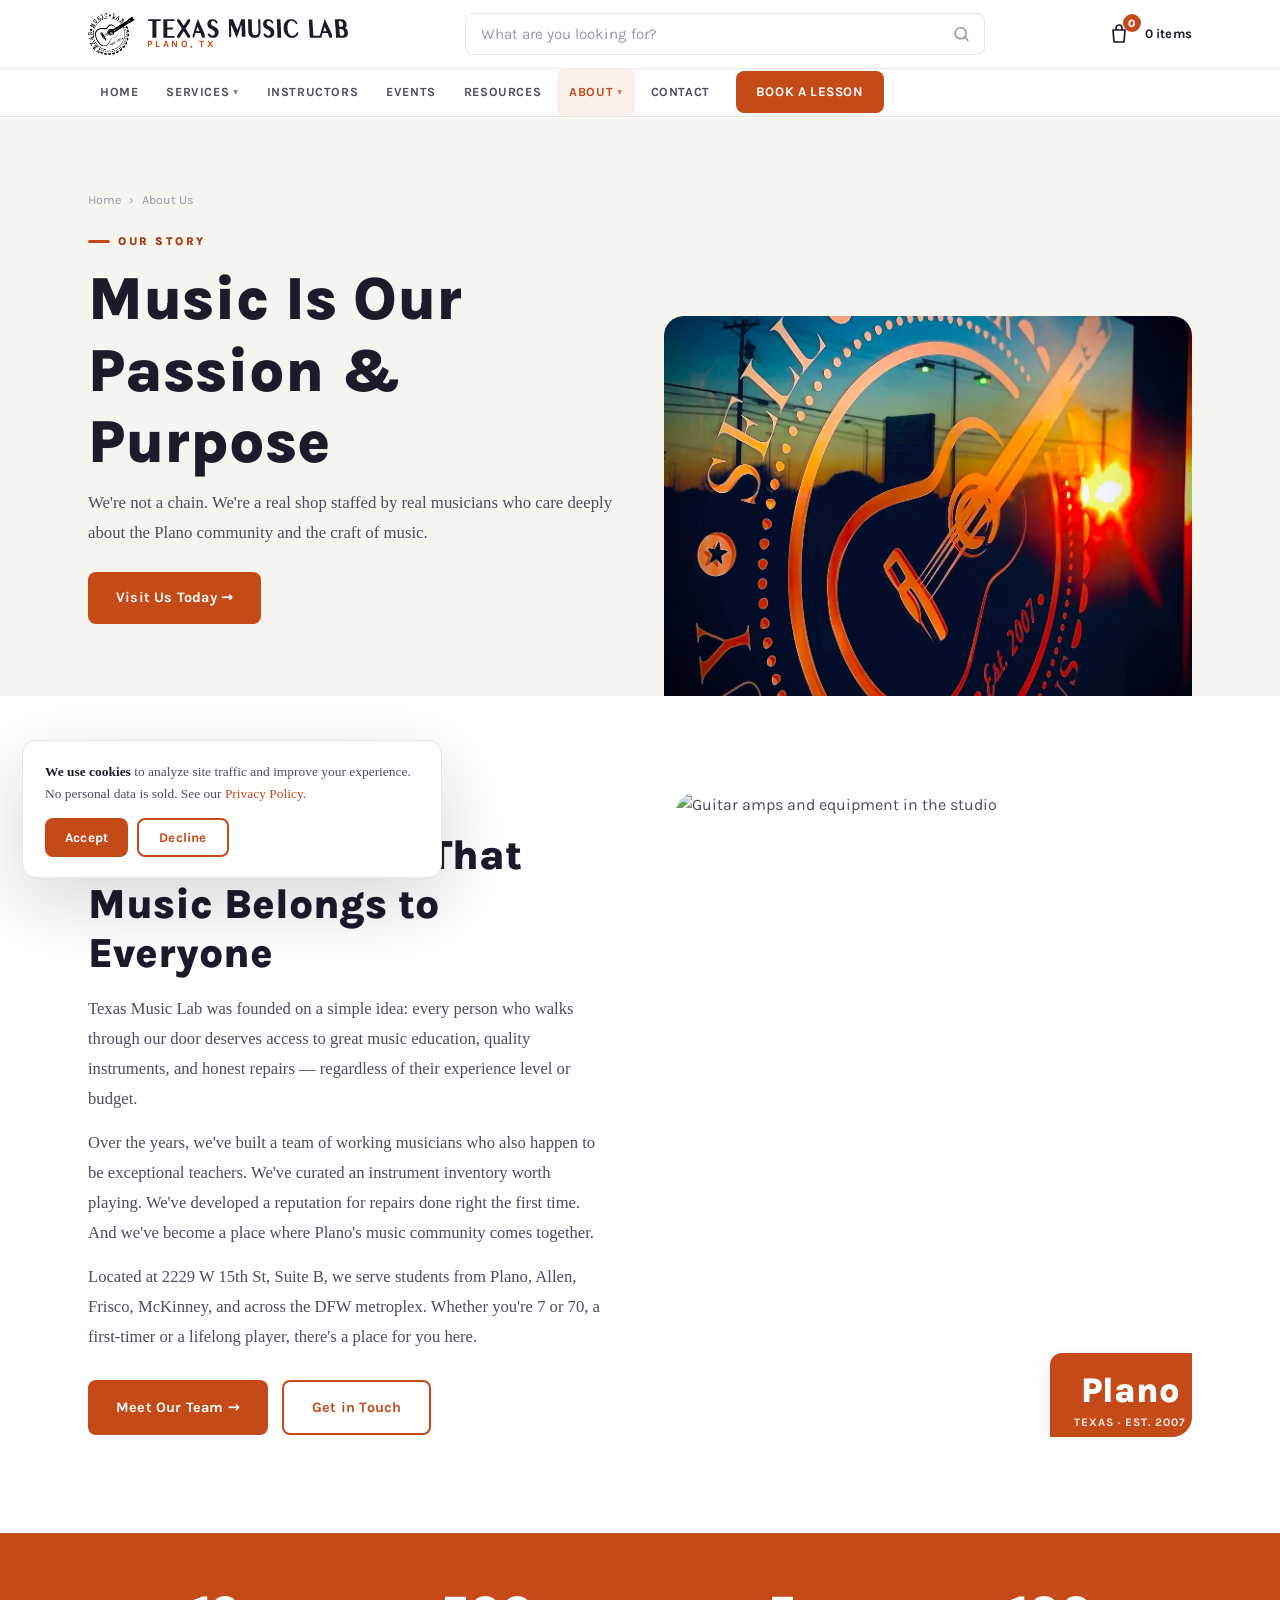
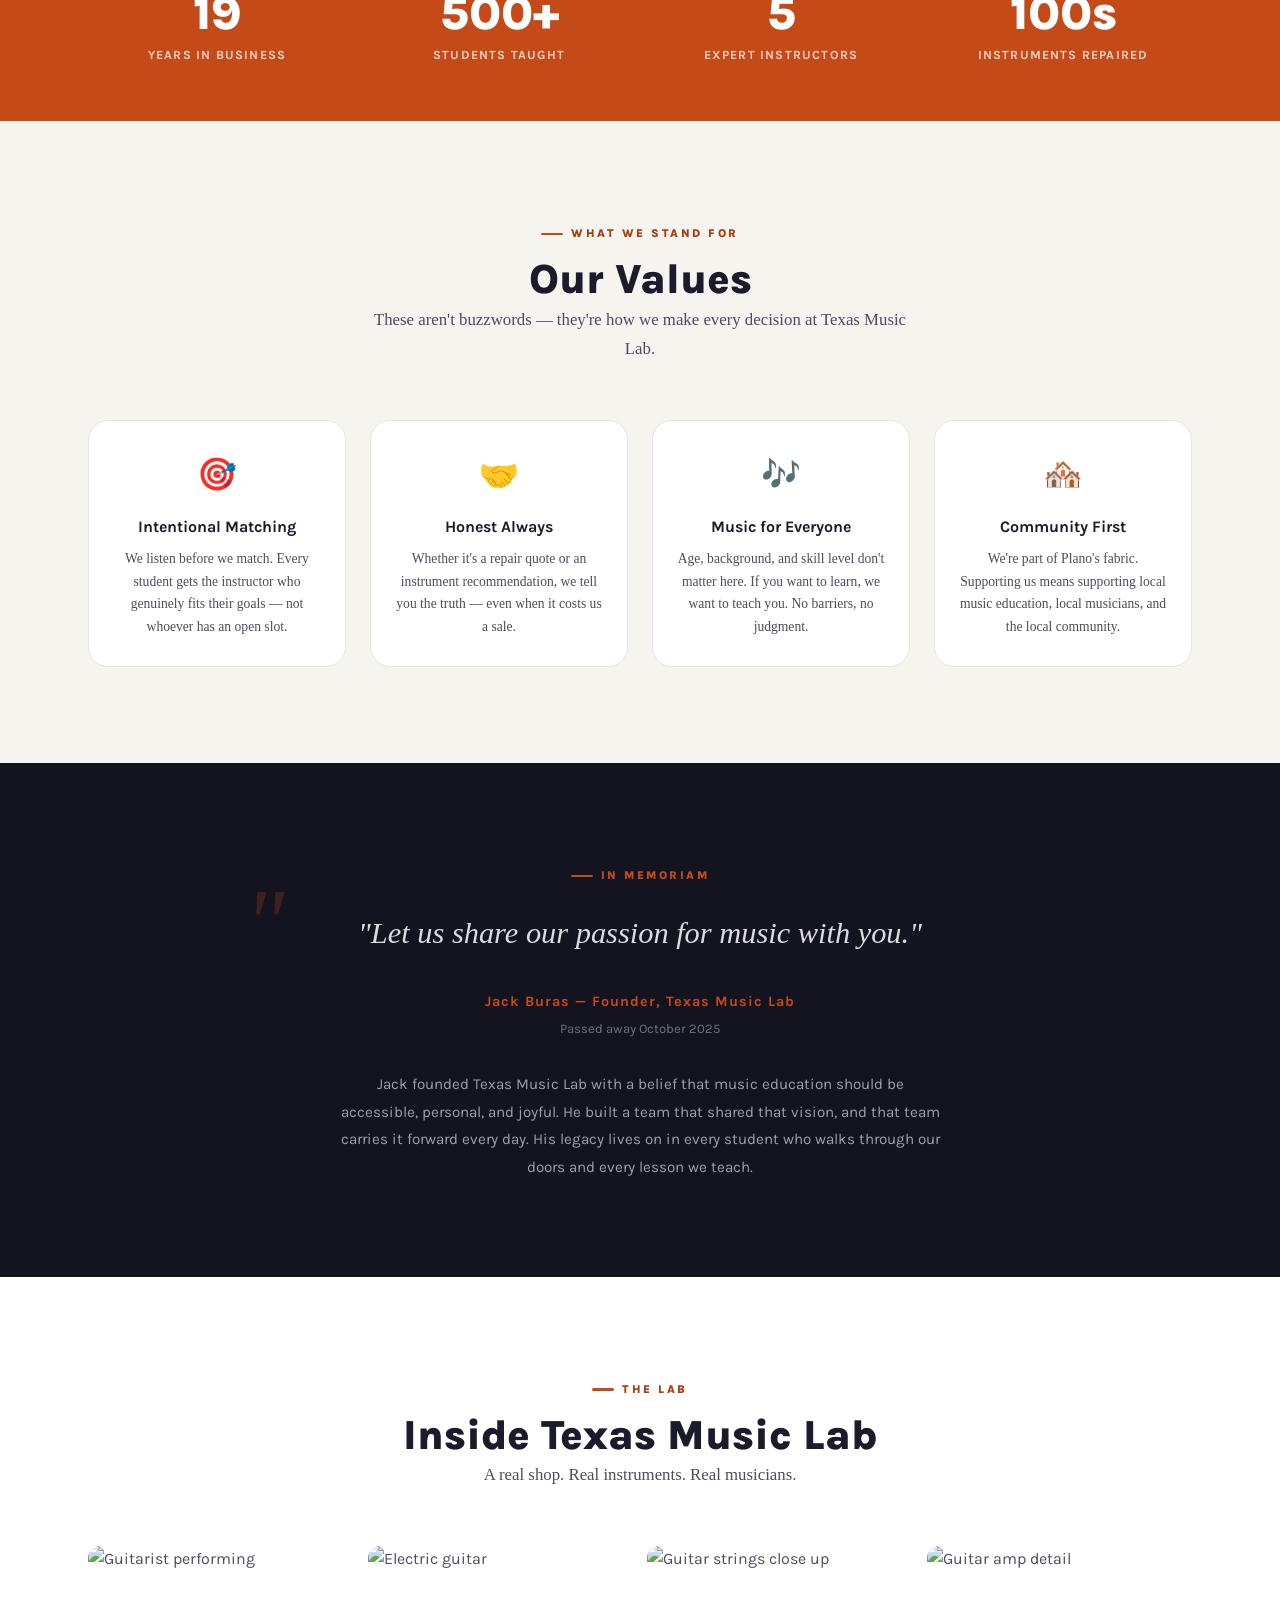
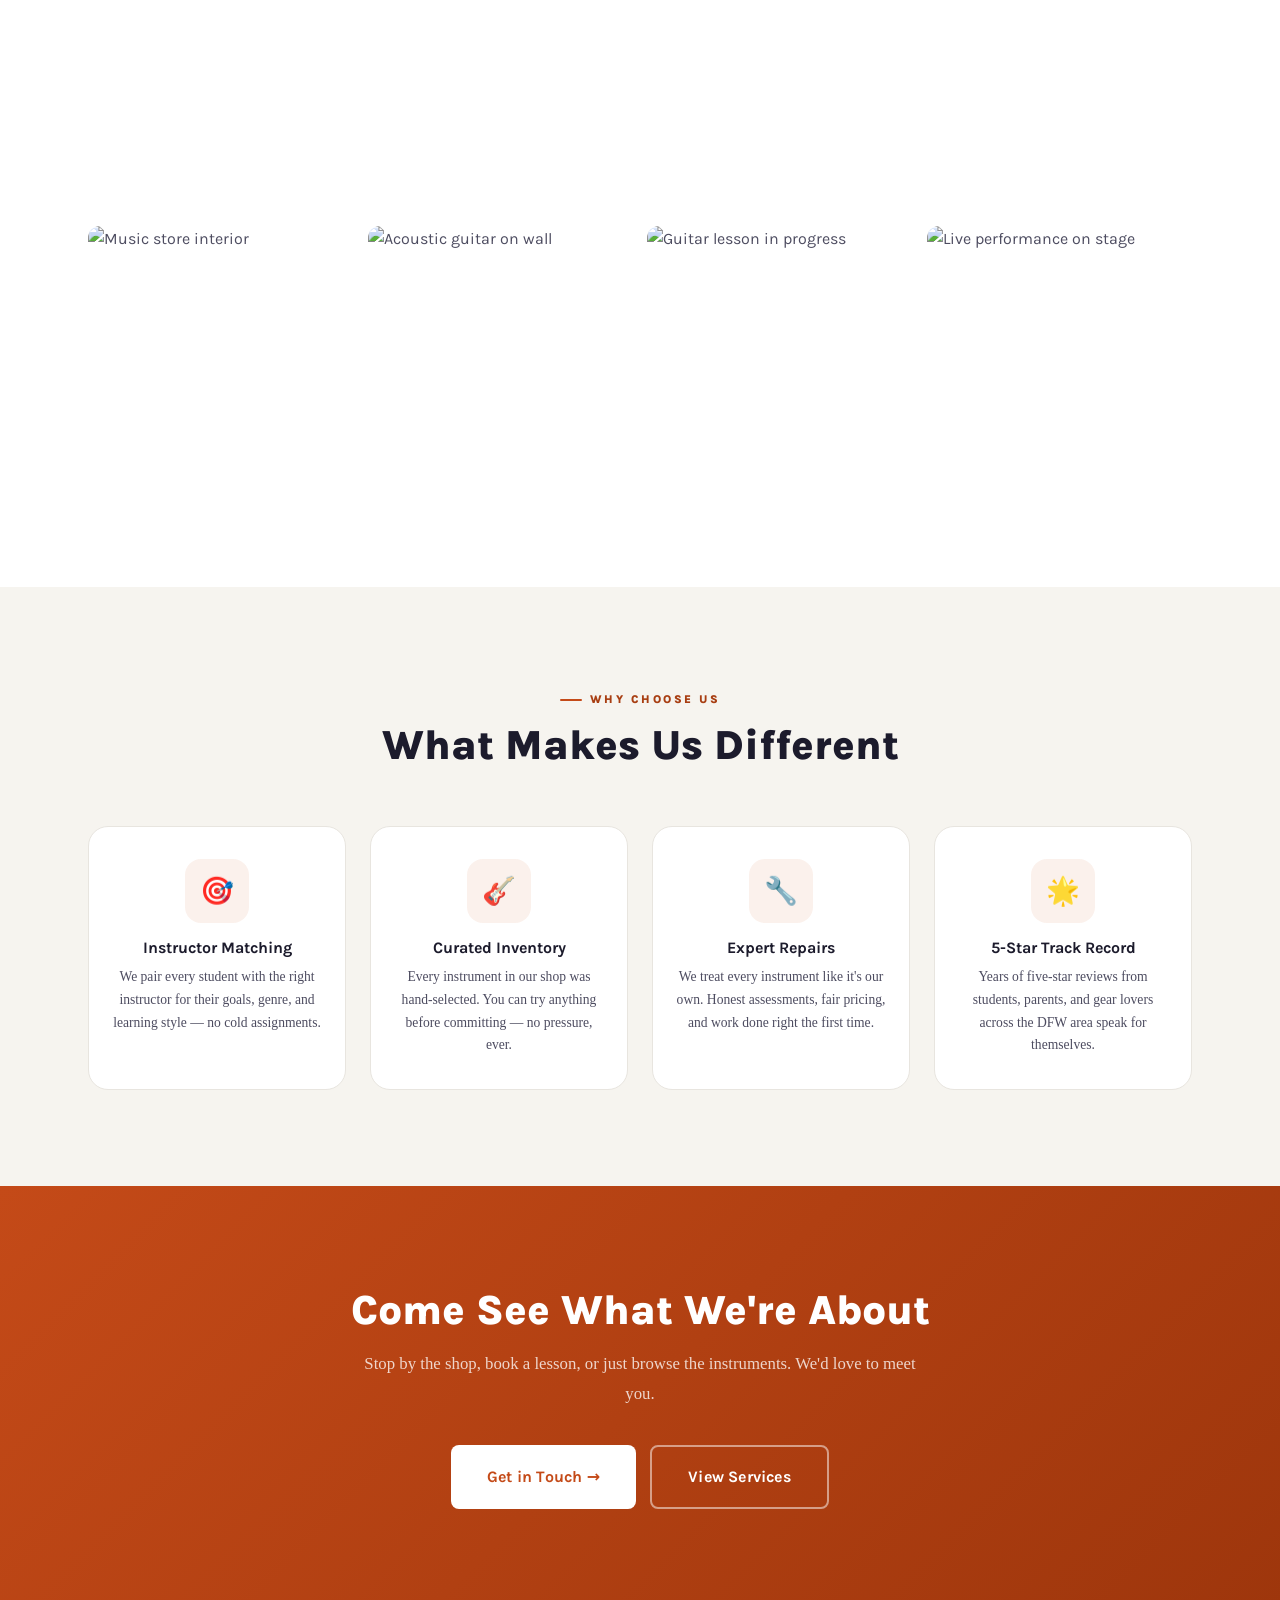
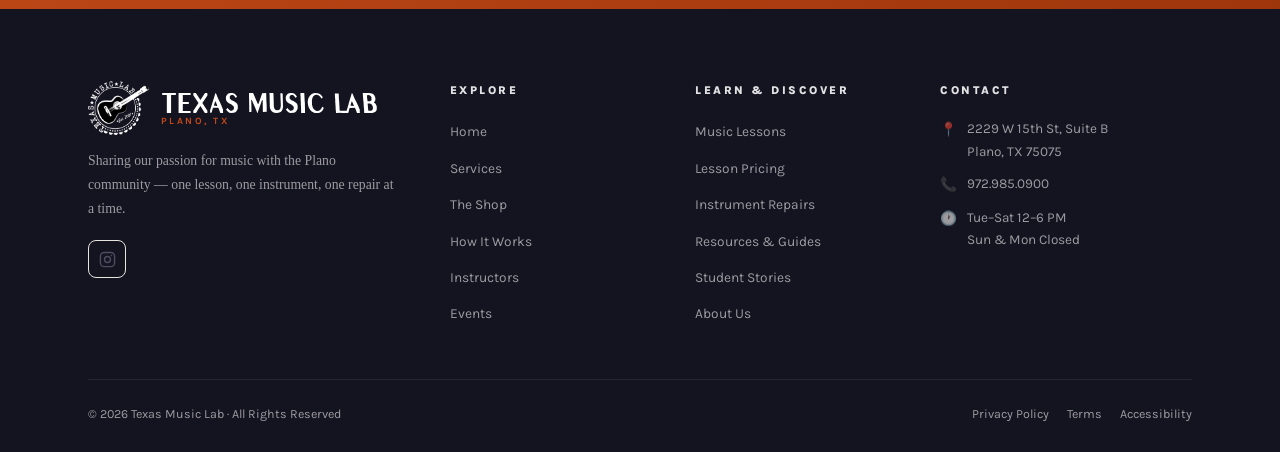
==== about.html @ 243227c0 "Add site search and an enquiry list to the header The header is two rows now, matching the reference" ====
<!DOCTYPE html>
<html lang="en">
<head>
  <meta charset="UTF-8">
  <meta name="viewport" content="width=device-width, initial-scale=1.0">
  <meta name="description" content="The story behind Texas Music Lab — a music school, shop, and repair studio rooted in Plano, TX since the 2010s.">
  <title>About Us | Texas Music Lab — Plano, TX</title>
  <link rel="preconnect" href="https://fonts.googleapis.com">
  <!-- gstatic is where the font FILES come from; without this the
       connection is only opened after the CSS has been parsed. -->
  <link rel="preconnect" href="https://fonts.gstatic.com" crossorigin>
  <link href="https://fonts.googleapis.com/css2?family=Karla:wght@400;500;600;700;800&family=Old+Standard+TT:ital,wght@0,400;0,700;1,400&display=swap" rel="stylesheet">
  <script>document.documentElement.classList.add("js");</script>
  <link rel="icon" href="assets/favicon.ico" sizes="any">
  <link rel="icon" type="image/png" sizes="32x32" href="assets/favicon-32.png">
  <link rel="icon" type="image/png" sizes="16x16" href="assets/favicon-16.png">
  <link rel="apple-touch-icon" href="assets/apple-touch-icon.png">
  <link rel="stylesheet" href="style.css">
  <style>
    .values-grid {
      display: grid;
      grid-template-columns: repeat(4, 1fr);
      gap: 24px;
    }
    .val-card {
      background: var(--white);
      border: 1px solid var(--border);
      border-radius: var(--r-lg);
      padding: 28px 22px;
      text-align: center;
    }
    .val-icon { font-size: 2rem; margin-bottom: 12px; }
    .val-title { font-size: 1rem; font-weight: 700; color: var(--text); margin-bottom: 8px; }
    .val-desc  { font-size: .85rem; color: var(--body); line-height: 1.65; }

    .founder-sec {
      background: var(--dark);
      padding: 96px 0;
      text-align: center;
    }
    .founder-quote {
      font-family: Georgia, serif;
      font-size: clamp(1.3rem, 3vw, 1.9rem);
      font-style: italic;
      color: rgba(255,255,255,.85);
      max-width: 760px;
      margin: 0 auto 32px;
      line-height: 1.6;
      position: relative;
    }
    .founder-quote::before {
      content: '"';
      font-size: 6rem;
      line-height: .3;
      color: var(--orange);
      opacity: .25;
      position: absolute;
      top: 0; left: -16px;
      font-family: Georgia, serif;
    }
    .founder-attr {
      font-size: .9rem;
      color: var(--orange);
      font-weight: 700;
      letter-spacing: 1px;
    }
    .founder-sub { font-size: .82rem; color: rgba(255,255,255,.4); margin-top: 4px; }

    @media (max-width: 800px) {
      .values-grid { grid-template-columns: 1fr 1fr; }
    }
    @media (max-width: 480px) {
      .values-grid { grid-template-columns: 1fr; }
    }
  </style>
</head>
<body>

<!-- ░░ NAV ░░ -->
<nav id="nav">
  <div class="wrap">
    <div class="nav-top">
      <a href="index.html" class="logo" aria-label="Texas Music Lab — home">
        <img src="assets/logo-dark.png" alt="" class="logo-mark" width="365" height="320" decoding="async">
        <span class="logo-text">
          <img src="assets/wordmark.svg" class="logo-wordmark" alt="Texas Music Lab"
               width="1080" height="112" decoding="async">
          <span class="logo-sub">Plano, TX</span>
        </span>
      </a>
      <form class="site-search" id="siteSearch" role="search">
          <svg class="ss-icon" viewBox="0 0 24 24" aria-hidden="true"><circle cx="11" cy="11" r="7"/><path d="M20 20l-3.5-3.5"/></svg>
          <input type="search" id="siteSearchInput" autocomplete="off" spellcheck="false"
                 placeholder="What are you looking for?" aria-label="Search this site"
                 aria-controls="searchResults" aria-expanded="false">
          <div class="search-results" id="searchResults" role="listbox" hidden></div>
        </form>
      <div class="nav-right">
          <button type="button" id="cartBtn" class="cart-btn" aria-expanded="false"
                  aria-controls="cartTray" aria-label="Enquiry list, empty">
            <svg viewBox="0 0 24 24" aria-hidden="true"><path d="M6 8h12l-1 12H7L6 8z"/><path d="M9 8V6a3 3 0 0 1 6 0v2"/></svg>
            <span class="cart-count" id="cartCount">0</span>
          </button>
          <span class="cart-label" id="cartLabel">0 items</span>
          <div class="cart-tray" id="cartTray" hidden></div>
        <button id="hbg" aria-label="Toggle menu" aria-expanded="false"><span></span><span></span><span></span></button>
      </div>
    </div>
  </div>
  <div class="nav-bar">
    <div class="wrap">
<ul class="nav-menu">
        <li class="nav-item"><a href="index.html" class="nav-link" id="nl-home">Home</a></li>
        <li class="nav-item">
          <a href="services.html" class="nav-link" id="nl-svc">Services <span class="chev">▾</span></a>
          <div class="dropdown">
            <a href="services.html#lessons"><span class="d-icon">🎵</span> Lessons</a>
            <a href="services.html#instruments"><span class="d-icon">🎸</span> Instruments</a>
            <a href="services.html#repairs"><span class="d-icon">🔧</span> Repairs</a>
            <a href="shop.html"><span class="d-icon">🛍️</span> The Shop</a>
            <a href="process.html"><span class="d-icon">🧭</span> How It Works</a>
          </div>
        </li>
        <li class="nav-item"><a href="instructors.html" class="nav-link" id="nl-inst">Instructors</a></li>
        <li class="nav-item"><a href="events.html" class="nav-link" id="nl-events">Events</a></li>
        <li class="nav-item"><a href="resources.html" class="nav-link" id="nl-res">Resources</a></li>
        <li class="nav-item">
          <a href="about.html" class="nav-link" id="nl-about">About <span class="chev">▾</span></a>
          <div class="dropdown">
            <a href="about.html"><span class="d-icon">🏛️</span> Our Story</a>
            <a href="student-stories.html"><span class="d-icon">⭐</span> Student Stories</a>
          </div>
        </li>
        <li class="nav-item"><a href="contact.html" class="nav-link" id="nl-contact">Contact</a></li>
      </ul>
        <a href="contact.html" class="btn btn-orange btn-sm nav-cta">Book a Lesson</a>
      </div>
    </div>
  </nav>
<div id="mob">
  <a href="index.html" class="mob-link" data-mob="home">Home</a>
  <a href="services.html" class="mob-link" data-mob="svc">Services</a>
  <div class="mob-sub">
    <a href="services.html#lessons">🎵 Lessons</a>
    <a href="services.html#instruments">🎸 Instruments</a>
    <a href="services.html#repairs">🔧 Repairs</a>
    <a href="shop.html">🛍️ The Shop</a>
    <a href="process.html">🧭 How It Works</a>
  </div>
  <a href="instructors.html" class="mob-link" data-mob="inst">Instructors</a>
  <a href="events.html" class="mob-link" data-mob="events">Events</a>
  <a href="resources.html" class="mob-link" data-mob="res">Resources</a>
  <a href="about.html" class="mob-link" data-mob="about">About</a>
  <div class="mob-sub">
    <a href="student-stories.html">⭐ Student Stories</a>
  </div>
  <a href="contact.html" class="mob-link" data-mob="contact">Contact</a>
  <a href="contact.html" class="btn btn-orange btn-full mob-cta">Book a Lesson</a>
</div>

<!-- ░░ PAGE HERO ░░ -->
<div class="page-hero">
  <div class="page-hero-inner">
    <div class="page-hero-text">
      <nav class="bc" aria-label="Breadcrumb">
        <a href="index.html">Home</a><span class="bc-sep"> › </span><span>About Us</span>
      </nav>
      <div class="tag">Our Story</div>
      <h1 data-word-reveal>Music Is Our<br>Passion &amp; Purpose</h1>
      <p class="lead">We're not a chain. We're a real shop staffed by real musicians who care deeply about the Plano community and the craft of music.</p>
      <a href="contact.html" class="btn btn-orange" style="margin-top:24px;">Visit Us Today →</a>
    </div>
    <div class="page-hero-img">
      <img src="assets/photos/window-sign.jpg" alt="The shop&#39;s window sign lit at dusk — Buy, Sell, Repair, Lessons, Est. 2007" />
    </div>
  </div>
</div>

<!-- ░░ OUR STORY ░░ -->
<section class="sec">
  <div class="wrap">
    <div class="split">
      <div>
        <div class="tag">Who We Are</div>
        <h2>Built on a Belief That<br>Music Belongs to Everyone</h2>
        <p style="color:var(--body);line-height:1.8;margin:16px 0 14px;">Texas Music Lab was founded on a simple idea: every person who walks through our door deserves access to great music education, quality instruments, and honest repairs — regardless of their experience level or budget.</p>
        <p style="color:var(--body);line-height:1.8;margin-bottom:14px;">Over the years, we've built a team of working musicians who also happen to be exceptional teachers. We've curated an instrument inventory worth playing. We've developed a reputation for repairs done right the first time. And we've become a place where Plano's music community comes together.</p>
        <p style="color:var(--body);line-height:1.8;margin-bottom:28px;">Located at 2229 W 15th St, Suite B, we serve students from Plano, Allen, Frisco, McKinney, and across the DFW metroplex. Whether you're 7 or 70, a first-timer or a lifelong player, there's a place for you here.</p>
        <div style="display:flex;gap:14px;flex-wrap:wrap;">
          <a href="instructors.html" class="btn btn-orange">Meet Our Team →</a>
          <a href="contact.html"     class="btn btn-outline">Get in Touch</a>
        </div>
      </div>
      <div class="split-img" style="aspect-ratio:4/5;">
        <img src="https://images.unsplash.com/photo-1467232004584-a241de8bcf5d?auto=format&fit=crop&w=800&q=80" alt="Guitar amps and equipment in the studio" />
        <div class="img-badge">
          <span class="badge-num">Plano</span>
          <span class="badge-lbl">Texas · Est. 2007</span>
        </div>
      </div>
    </div>
  </div>
</section>

<!-- ░░ STATS ░░ -->
<div class="stats-bar">
  <div class="wrap">
    <div class="stats-grid">
      <div class="fu"><span class="stat-n" data-since="2007">19</span><div class="stat-l">Years in Business</div></div>
      <div class="fu"><span class="stat-n">500+</span><div class="stat-l">Students Taught</div></div>
      <div class="fu"><span class="stat-n">5</span><div class="stat-l">Expert Instructors</div></div>
      <div class="fu"><span class="stat-n">100s</span><div class="stat-l">Instruments Repaired</div></div>
    </div>
  </div>
</div>

<!-- ░░ VALUES ░░ -->
<section class="sec sec-alt">
  <div class="wrap">
    <div class="sec-hd c">
      <div class="tag">What We Stand For</div>
      <h2>Our Values</h2>
      <p class="lead">These aren't buzzwords — they're how we make every decision at Texas Music Lab.</p>
    </div>
    <div class="values-grid">
      <div class="val-card fu">
        <div class="val-icon">🎯</div>
        <div class="val-title">Intentional Matching</div>
        <p class="val-desc">We listen before we match. Every student gets the instructor who genuinely fits their goals — not whoever has an open slot.</p>
      </div>
      <div class="val-card fu">
        <div class="val-icon">🤝</div>
        <div class="val-title">Honest Always</div>
        <p class="val-desc">Whether it's a repair quote or an instrument recommendation, we tell you the truth — even when it costs us a sale.</p>
      </div>
      <div class="val-card fu">
        <div class="val-icon">🎶</div>
        <div class="val-title">Music for Everyone</div>
        <p class="val-desc">Age, background, and skill level don't matter here. If you want to learn, we want to teach you. No barriers, no judgment.</p>
      </div>
      <div class="val-card fu">
        <div class="val-icon">🏘️</div>
        <div class="val-title">Community First</div>
        <p class="val-desc">We're part of Plano's fabric. Supporting us means supporting local music education, local musicians, and the local community.</p>
      </div>
    </div>
  </div>
</section>

<!-- ░░ FOUNDER TRIBUTE ░░ -->
<div class="founder-sec">
  <div class="wrap" style="max-width:860px;">
    <div class="tag" style="color:var(--orange);justify-content:center;margin-bottom:24px;">In Memoriam</div>
    <p class="founder-quote">
      "Let us share our passion for music with you."
    </p>
    <div class="founder-attr">Jack Buras — Founder, Texas Music Lab</div>
    <div class="founder-sub">Passed away October 2025</div>
    <div style="max-width:600px;margin:32px auto 0;font-size:.95rem;color:rgba(255,255,255,.6);line-height:1.8;text-align:center;">
      Jack founded Texas Music Lab with a belief that music education should be accessible, personal, and joyful. He built a team that shared that vision, and that team carries it forward every day. His legacy lives on in every student who walks through our doors and every lesson we teach.
    </div>
  </div>
</div>

<!-- ░░ GALLERY ░░ -->
<section class="sec">
  <div class="wrap">
    <div class="sec-hd c">
      <div class="tag">The Lab</div>
      <h2>Inside Texas Music Lab</h2>
      <p class="lead">A real shop. Real instruments. Real musicians.</p>
    </div>
    <div class="gallery-grid">
      <div class="gal-item fu">
        <img src="https://images.unsplash.com/photo-1493225457124-a3eb161ffa5f?auto=format&fit=crop&w=600&q=80" alt="Guitarist performing" />
      </div>
      <div class="gal-item fu">
        <img src="https://images.unsplash.com/photo-1516924962500-2b4b3b99ea02?auto=format&fit=crop&w=600&q=80" alt="Electric guitar" />
      </div>
      <div class="gal-item fu">
        <img src="https://images.unsplash.com/photo-1465821185615-20b3c2fbf41b?auto=format&fit=crop&w=600&q=80" alt="Guitar strings close up" />
      </div>
      <div class="gal-item fu">
        <img src="https://images.unsplash.com/photo-1510915361894-db8b60106cb1?auto=format&fit=crop&w=600&q=80" alt="Guitar amp detail" />
      </div>
      <div class="gal-item fu">
        <img src="https://images.unsplash.com/photo-1507838153414-b4b713384a76?auto=format&fit=crop&w=600&q=80" alt="Music store interior" />
      </div>
      <div class="gal-item fu">
        <img src="https://images.unsplash.com/photo-1525201548942-d8732f6617a0?auto=format&fit=crop&w=600&q=80" alt="Acoustic guitar on wall" />
      </div>
      <div class="gal-item fu">
        <img src="https://images.unsplash.com/photo-1564186763535-ebb21ef5277f?auto=format&fit=crop&w=600&q=80" alt="Guitar lesson in progress" />
      </div>
      <div class="gal-item fu">
        <img src="https://images.unsplash.com/photo-1511671782779-c97d3d27a1d4?auto=format&fit=crop&w=600&q=80" alt="Live performance on stage" />
      </div>
    </div>
  </div>
</section>

<!-- ░░ WHY CHOOSE US ░░ -->
<section class="sec sec-alt">
  <div class="wrap">
    <div class="sec-hd c">
      <div class="tag">Why Choose Us</div>
      <h2>What Makes Us Different</h2>
    </div>
    <div class="why-grid">
      <div class="why-card fu">
        <div class="why-icon">🎯</div>
        <h4 class="why-title">Instructor Matching</h4>
        <p class="why-desc">We pair every student with the right instructor for their goals, genre, and learning style — no cold assignments.</p>
      </div>
      <div class="why-card fu">
        <div class="why-icon">🎸</div>
        <h4 class="why-title">Curated Inventory</h4>
        <p class="why-desc">Every instrument in our shop was hand-selected. You can try anything before committing — no pressure, ever.</p>
      </div>
      <div class="why-card fu">
        <div class="why-icon">🔧</div>
        <h4 class="why-title">Expert Repairs</h4>
        <p class="why-desc">We treat every instrument like it's our own. Honest assessments, fair pricing, and work done right the first time.</p>
      </div>
      <div class="why-card fu">
        <div class="why-icon">🌟</div>
        <h4 class="why-title">5-Star Track Record</h4>
        <p class="why-desc">Years of five-star reviews from students, parents, and gear lovers across the DFW area speak for themselves.</p>
      </div>
    </div>
  </div>
</section>

<!-- ░░ CTA ░░ -->
<div class="cta-sec">
  <div class="wrap">
    <h2>Come See What We're About</h2>
    <p class="lead">Stop by the shop, book a lesson, or just browse the instruments. We'd love to meet you.</p>
    <div style="display:flex;gap:14px;justify-content:center;flex-wrap:wrap;">
      <a href="contact.html"  class="btn btn-white btn-lg">Get in Touch →</a>
      <a href="services.html" class="btn btn-lg" style="border:2px solid rgba(255,255,255,.5);color:#fff;">View Services</a>
    </div>
  </div>
</div>

<!-- ░░ FOOTER ░░ -->
<footer>
  <div class="wrap">
    <div class="ft-grid">
      <div>
        <div class="ft-logo">
          <a href="index.html" class="logo" aria-label="Texas Music Lab — home">
            <img src="assets/logo-light.png" alt="" class="logo-mark" width="365" height="320" loading="lazy" decoding="async">
            <span class="logo-text"><img src="assets/wordmark.svg" class="logo-wordmark" alt="Texas Music Lab"
               width="1080" height="112" decoding="async"><span class="logo-sub">Plano, TX</span></span>
          </a>
        </div>
        <p class="ft-tagline">Sharing our passion for music with the Plano community — one lesson, one instrument, one repair at a time.</p>
        <div class="social-row">
          <a href="https://www.instagram.com/texasmusiclab/" class="soc-btn"
             aria-label="Texas Music Lab on Instagram"
             target="_blank" rel="noopener noreferrer">
            <svg viewBox="0 0 24 24" width="17" height="17" fill="none" stroke="currentColor"
                 stroke-width="2" stroke-linecap="round" stroke-linejoin="round"
                 aria-hidden="true" focusable="false">
              <rect x="2" y="2" width="20" height="20" rx="5.5"/>
              <circle cx="12" cy="12" r="4.2"/>
              <circle cx="17.6" cy="6.4" r="1.1" fill="currentColor" stroke="none"/>
            </svg>
          </a>
        </div>
      </div>
      <div>
        <div class="ft-head">Explore</div>
        <ul class="ft-links">
          <li><a href="index.html">Home</a></li>
          <li><a href="services.html">Services</a></li>
          <li><a href="shop.html">The Shop</a></li>
          <li><a href="process.html">How It Works</a></li>
          <li><a href="instructors.html">Instructors</a></li>
          <li><a href="events.html">Events</a></li>
        </ul>
      </div>
      <div>
        <div class="ft-head">Learn &amp; Discover</div>
        <ul class="ft-links">
          <li><a href="services.html#lessons">Music Lessons</a></li>
          <li><a href="services.html#pricing">Lesson Pricing</a></li>
          <li><a href="services.html#repairs">Instrument Repairs</a></li>
          <li><a href="resources.html">Resources &amp; Guides</a></li>
          <li><a href="student-stories.html">Student Stories</a></li>
          <li><a href="about.html">About Us</a></li>
        </ul>
      </div>
      <div>
        <div class="ft-head">Contact</div>
        <div class="ft-ci"><span class="ic">📍</span><span>2229 W 15th St, Suite B<br>Plano, TX 75075</span></div>
        <div class="ft-ci"><span class="ic">📞</span><a href="tel:+19729850900">972.985.0900</a></div>
        <div class="ft-ci"><span class="ic">🕐</span><span>Tue–Sat 12–6 PM<br>Sun &amp; Mon Closed</span></div>
      </div>
    </div>
    <div class="ft-bottom">
      <span>© 2026 Texas Music Lab · All Rights Reserved</span>
      <div class="ft-legal"><a href="privacy.html">Privacy Policy</a><a href="privacy.html#terms">Terms</a><a href="privacy.html#accessibility">Accessibility</a></div>
    </div>
  </div>
</footer>

<!-- ░░ COOKIE ░░ -->
<div id="cookie">
  <p class="cookie-txt"><strong>We use cookies</strong> to analyze site traffic and improve your experience. No personal data is sold. See our <a href="privacy.html" style="color:var(--orange)">Privacy Policy</a>.</p>
  <div class="cookie-btns">
    <button class="btn btn-orange btn-sm" onclick="setCookie('yes')">Accept</button>
    <button class="btn btn-outline btn-sm" onclick="setCookie('no')">Decline</button>
  </div>
</div>
<script>
  const nav=document.getElementById('nav');
  window.addEventListener('scroll',()=>nav.classList.toggle('stuck',scrollY>20),{passive:true});
  const hbg=document.getElementById('hbg'),mob=document.getElementById('mob');
  hbg.addEventListener('click',()=>{const o=mob.classList.toggle('open');hbg.classList.toggle('open',o);hbg.setAttribute('aria-expanded',o);});
  mob.querySelectorAll('a').forEach(a=>a.addEventListener('click',()=>{mob.classList.remove('open');hbg.classList.remove('open');hbg.setAttribute('aria-expanded',false);}));
  document.getElementById('nl-about')?.classList.add('active');
  document.querySelector('#mob [data-mob="about"]')?.classList.add('active');
  const obs=new IntersectionObserver(entries=>{entries.forEach(e=>{if(e.isIntersecting){e.target.classList.add('in');obs.unobserve(e.target);}});},{threshold:0.1,rootMargin:'0px 0px -30px 0px'});
  document.querySelectorAll('.fu').forEach(el=>obs.observe(el));
  document.querySelectorAll('.faq-q').forEach(q=>{q.addEventListener('click',()=>{const item=q.closest('.faq-item');const was=item.classList.contains('open');document.querySelectorAll('.faq-item').forEach(i=>i.classList.remove('open'));if(!was)item.classList.add('open');});});
  function setCookie(v){localStorage.setItem('tml_c',v);document.getElementById('cookie').classList.add('off');}
  if(localStorage.getItem('tml_c'))document.getElementById('cookie')?.classList.add('off');

  /* ── MOTION LAYER ──────────────────────────────────────────────
     Word-reveal headings + scroll-linked process timeline.
     Both no-op safely on pages that don't use them.            */
  (function () {
    var reduce = window.matchMedia('(prefers-reduced-motion: reduce)').matches;

    /* Word reveal ------------------------------------------------
       Walks child nodes instead of using textContent, so <br>
       line breaks and inline <span> accents survive the split.  */
    function splitHeading(el) {
      if (el.dataset.wrReady === 'true') return;
      var label = (el.textContent || '').replace(/\s+/g, ' ').trim();
      var i = 0;

      (function walk(parent) {
        Array.prototype.slice.call(parent.childNodes).forEach(function (node) {
          if (node.nodeType === 3) {
            var parts = node.textContent.split(/(\s+)/);
            var frag = document.createDocumentFragment();
            parts.forEach(function (part) {
              if (!part) return;
              if (!part.trim()) { frag.appendChild(document.createTextNode(part)); return; }
              var w = document.createElement('span');
              w.className = 'wr-word';
              w.setAttribute('aria-hidden', 'true');
              w.style.setProperty('--wr-i', i++);
              w.textContent = part;
              frag.appendChild(w);
            });
            parent.replaceChild(frag, node);
          } else if (node.nodeType === 1 && node.tagName !== 'BR') {
            walk(node);
          }
        });
      })(el);

      if (label) el.setAttribute('aria-label', label);
      el.dataset.wrReady = 'true';
      el.classList.add('is-ready');
    }

    var heads = Array.prototype.slice.call(document.querySelectorAll('h1[data-word-reveal]'));
    if (heads.length) {
      if (reduce || !('IntersectionObserver' in window)) {
        heads.forEach(function (h) { h.classList.add('is-ready', 'is-visible'); });
      } else {
        var hObs = new IntersectionObserver(function (entries, io) {
          entries.forEach(function (e) {
            if (!e.isIntersecting) return;
            e.target.classList.add('is-visible');
            io.unobserve(e.target);
          });
        }, { threshold: 0.2, rootMargin: '0px 0px -10% 0px' });
        heads.forEach(function (h) { splitHeading(h); hObs.observe(h); });
      }
    }

    /* Process timeline -------------------------------------------
       Geometry comes from the first and last step markers, so the
       rail starts and ends on real content, not section edges.  */
    var tl = document.querySelector('.timeline');
    if (!tl) return;
    var items = Array.prototype.slice.call(tl.querySelectorAll('.tl-item'));
    if (!items.length) return;

    function centerOf(item) {
      var r = item.querySelector('.tl-num').getBoundingClientRect();
      return r.top + r.height / 2;
    }

    function measure() {
      var base = tl.getBoundingClientRect().top;
      var top = centerOf(items[0]) - base;
      var bottom = centerOf(items[items.length - 1]) - base;
      tl.style.setProperty('--tl-top', top + 'px');
      tl.style.setProperty('--tl-height', Math.max(0, bottom - top) + 'px');
      return { top: top, height: Math.max(1, bottom - top) };
    }

    var geo = measure();

    if (reduce) {
      tl.style.setProperty('--tl-fill', 1);
      items.forEach(function (it) { it.classList.add('is-active'); });
      window.addEventListener('resize', function () { geo = measure(); }, { passive: true });
      return;
    }

    var ticking = false;
    function update() {
      ticking = false;
      var base = tl.getBoundingClientRect().top;
      var startY = base + geo.top;
      var endY = base + geo.top + geo.height;
      var anchor = window.innerHeight * 0.58;
      var p = (anchor - startY) / (endY - startY);
      p = p < 0 ? 0 : p > 1 ? 1 : p;
      tl.style.setProperty('--tl-fill', p);

      var headY = startY + p * (endY - startY);
      items.forEach(function (it) {
        it.classList.toggle('is-active', headY >= centerOf(it) - 1);
      });
    }
    function onScroll() {
      if (ticking) return;
      ticking = true;
      requestAnimationFrame(update);
    }

    window.addEventListener('scroll', onScroll, { passive: true });
    window.addEventListener('resize', function () { geo = measure(); onScroll(); }, { passive: true });
    window.addEventListener('load', function () { geo = measure(); onScroll(); });
    if (document.fonts && document.fonts.ready) {
      document.fonts.ready.then(function () { geo = measure(); onScroll(); });
    }
    update();
  })();

  /* Tenure counters: the markup already carries the correct number so a no-JS
     visitor sees the truth; this only keeps it true after each New Year. */
  document.querySelectorAll('[data-since]').forEach(function (el) {
    var start = parseInt(el.getAttribute('data-since'), 10);
    if (!start) return;
    var years = new Date().getFullYear() - start;
    if (years > 0 && years < 200) el.textContent = String(years);
  });
</script>
<script src="assets/site.js" defer></script>
</body>
</html>
---- style.css ----
/* ============================================================
   TEXAS MUSIC LAB — SHARED STYLESHEET
   Inspired by Strive PT & Wellness design language
   ============================================================ */

/* ── RESET ─────────────────────────────────────────────────── */
*, *::before, *::after { box-sizing: border-box; margin: 0; padding: 0; }
html { scroll-behavior: smooth; }
body {
  font-family: var(--font);
  background: var(--white);
  color: var(--body);
  line-height: 1.65;
  overflow-x: hidden;
}
img { max-width: 100%; display: block; }
a { color: inherit; text-decoration: none; }
button { cursor: pointer; border: none; background: none; font-family: inherit; }
ul { list-style: none; }

/* ── CUSTOM PROPERTIES ─────────────────────────────────────── */
:root {
  --white:      #FFFFFF;
  --off-white:  #F6F4EF;
  --dark:       #141320;
  --text:       #1C1B2C;
  --body:       #4D4C60;
  --muted:      #9898A8;
  --orange:     #C44A18;
  --orange-h:   #A83E12;
  --orange-lt:  rgba(196,74,24,.08);
  --gold:       #C49A38;
  /* Ink variants: --orange/--gold are fill colours; small label TEXT on a
     tinted or off-white ground needs these darker values to clear 4.5:1. */
  --orange-ink: #A83E12;
  --gold-ink:   #8A6C26;
  --border:     #E8E5DF;
  --border2:    #F0EDE7;
  /* The shop's own pairing, read off the live site's stylesheet rather
     than chosen: headings and links are Karla, body copy is Old Standard
     TT. An inverted pairing (sans display over serif prose), which is
     unusual enough that guessing would not have landed on it. */
  --font:       'Karla', system-ui, sans-serif;
  --font-body:  'Old Standard TT', Georgia, serif;
  --max:        1160px;
  --nav-h:      118px;   /* logo row + nav row */
  --r:          12px;
  --r-lg:       20px;
  --sh:         0 4px 20px rgba(0,0,0,.07);
  --sh-lg:      0 12px 48px rgba(0,0,0,.12);
  --sh-xl:      0 24px 80px rgba(0,0,0,.16);
  /* Built-in CSS easings are weak; these carry the punch. */
  --ease-out:    cubic-bezier(.23, 1, .32, 1);
  --ease-in-out: cubic-bezier(.77, 0, .175, 1);
}

/* ── TYPOGRAPHY ────────────────────────────────────────────── */
h1, h2, h3, h4 {
  font-family: var(--font);
  color: var(--text);
  font-weight: 800;
  line-height: 1.18;
}
h1 { font-size: clamp(2.4rem, 5vw, 3.8rem); }
h2 { font-size: clamp(1.8rem, 3.5vw, 2.6rem); }
h3 { font-size: 1.2rem; font-weight: 700; }
h4 { font-size: 1rem; font-weight: 700; }

/* ── LAYOUT ────────────────────────────────────────────────── */
.wrap { max-width: var(--max); margin: 0 auto; padding: 0 28px; }
.sec  { padding: 96px 0; }
.sec2 { padding: 64px 0; }
.sec-alt  { background: var(--off-white); }
.sec-dark { background: var(--dark); }
.sec-dark h1, .sec-dark h2, .sec-dark h3 { color: #fff; }

/* Section header */
.sec-hd { margin-bottom: 56px; }
.sec-hd.c { text-align: center; }
.sec-hd.c .lead { margin: 0 auto; }

/* ── UTILITIES ─────────────────────────────────────────────── */
.tag {
  display: inline-flex;
  align-items: center;
  gap: 8px;
  font-size: .72rem;
  font-weight: 800;
  letter-spacing: 2.5px;
  text-transform: uppercase;
  color: var(--orange-ink);
  margin-bottom: 12px;
}
.tag::before {
  content: '';
  width: 22px;
  height: 2.5px;
  background: var(--orange);
  border-radius: 2px;
  flex-shrink: 0;
}

.lead {
  font-size: 1.05rem;
  color: var(--body);
  max-width: 560px;
  line-height: 1.78;
  margin-top: 10px;
}
.sec-dark .lead { color: rgba(255,255,255,.6); }

.hi { color: var(--orange); }

.link-arr {
  display: inline-flex;
  align-items: center;
  gap: 6px;
  font-weight: 700;
  font-size: .88rem;
  color: var(--orange);
  transition: gap .2s;
}
.link-arr::after { content: '→'; }
.link-arr:hover { gap: 11px; }

/* ── BUTTONS ───────────────────────────────────────────────── */
.btn {
  display: inline-flex;
  align-items: center;
  gap: 8px;
  padding: 14px 28px;
  border-radius: 8px;
  font-family: var(--font);
  font-weight: 700;
  font-size: .9rem;
  letter-spacing: .2px;
  transition: background-color .22s var(--ease-out),
              color .22s var(--ease-out),
              border-color .22s var(--ease-out),
              transform .22s var(--ease-out),
              box-shadow .22s var(--ease-out);
  white-space: nowrap;
  cursor: pointer;
}
.btn-orange {
  background: var(--orange);
  color: #fff;
}
.btn-orange:hover {
  background: var(--orange-h);
  transform: translateY(-2px);
  box-shadow: 0 8px 28px rgba(196, 74, 24,.32);
}
.btn-outline {
  border: 2px solid var(--orange);
  color: var(--orange);
  background: transparent;
}
.btn-outline:hover {
  background: var(--orange);
  color: #fff;
  transform: translateY(-2px);
}
.btn-dark {
  background: var(--dark);
  color: #fff;
}
.btn-dark:hover {
  background: #252436;
  transform: translateY(-2px);
  box-shadow: 0 8px 28px rgba(0,0,0,.2);
}
.btn-white {
  background: #fff;
  color: var(--orange);
}
.btn-white:hover {
  background: #f5f2ec;
  transform: translateY(-2px);
}
.btn-sm  { padding: 10px 20px; font-size: .83rem; }
.btn-lg  { padding: 17px 36px; font-size: 1rem; }
.btn-full { width: 100%; justify-content: center; }
.btn .arr { margin-left: 2px; }

/* ── NAVIGATION ────────────────────────────────────────────── */
#nav {
  position: fixed;
  top: 0; left: 0; right: 0;
  z-index: 100;
  background: #fff;
  border-bottom: 1px solid transparent;
  transition: border-color .3s, box-shadow .3s;
  /* two stacked rows: it sizes to content, and --nav-h is what everything
     else offsets against, so the token has to match what this renders at */
  display: block;
  min-height: var(--nav-h);
}
#nav.stuck {
  border-color: var(--border);
  box-shadow: 0 2px 24px rgba(0,0,0,.07);
}

.nav-top {
  display: flex;
  align-items: center;
  gap: 26px;
  width: 100%;
  padding: 13px 0;
}
.nav-top .logo { flex: 0 0 auto; }

.logo {
  display: flex;
  flex-direction: row;
  align-items: center;
  gap: 11px;
  line-height: 1.1;
  flex-shrink: 0;
}
/* The real shop mark. Dark art on the light header, white art in the dark
   footer -- the source PNG is white line work with black fills, so it needs
   inverting for a light ground rather than just recolouring. */
.logo-mark { height: 42px; width: auto; display: block; flex-shrink: 0; }
.logo-text { display: flex; flex-direction: column; line-height: 1.1; }
.ft-logo .logo-mark { height: 54px; }
/* The wordmark is now the shop's own lettering, traced off the storefront
   sign rather than approximated with a typeface - no font on Google Fonts
   reproduces that splayed M. Height-driven so it scales with the mark. */
.logo-wordmark {
  height: 21px;
  width: auto;
  display: block;
}
.ft-logo .logo-wordmark {
  height: 26px;
  /* The file bakes in --text so it works as an <img>, which has no CSS
     context to resolve currentColor against. Invert it for the dark footer. */
  filter: brightness(0) invert(1);
}
.logo-sub {
  font-size: .6rem;
  font-weight: 700;
  letter-spacing: 2.5px;
  text-transform: uppercase;
  color: var(--orange);
}

.nav-menu {
  display: flex;
  align-items: center;
  gap: 2px;
}
.nav-item { position: relative; }
.nav-link {
  display: flex;
  align-items: center;
  gap: 4px;
  padding: 8px 14px;
  font-size: .88rem;
  font-weight: 600;
  color: var(--body);
  border-radius: 7px;
  transition: color .18s var(--ease-out), background-color .18s var(--ease-out);
  white-space: nowrap;
}
.nav-link:hover,
.nav-link.active { color: var(--orange); background: var(--orange-lt); }
.chev { font-size: .6rem; transition: transform .2s; opacity: .7; }
.nav-item:hover .chev { transform: rotate(180deg); }

/* Dropdown */
.dropdown {
  position: absolute;
  top: 100%;
  left: 0;
  min-width: 210px;
  background: #fff;
  border: 1px solid var(--border);
  border-radius: var(--r);
  box-shadow: var(--sh-xl);
  padding: 6px 8px 8px;
  opacity: 0;
  pointer-events: none;
  transform: translateY(-8px);
  transition: opacity .2s var(--ease-out), transform .2s var(--ease-out);
  z-index: 200;
}
.nav-item:hover .dropdown {
  opacity: 1;
  pointer-events: auto;
  transform: translateY(0);
}
.dropdown a {
  display: flex;
  align-items: center;
  gap: 10px;
  padding: 10px 12px;
  font-size: .87rem;
  font-weight: 600;
  color: var(--body);
  border-radius: 8px;
  transition: color .15s var(--ease-out), background-color .15s var(--ease-out);
}
.dropdown a:hover { background: var(--orange-lt); color: var(--orange); }
.d-icon { font-size: 1rem; flex-shrink: 0; }

.nav-right { display: flex; align-items: center; gap: 12px; flex-shrink: 0; }

/* Hamburger */
#hbg {
  display: none;
  flex-direction: column;
  gap: 5px;
  padding: 8px;
  border-radius: 6px;
}
#hbg span {
  display: block;
  width: 22px; height: 2px;
  background: var(--text);
  border-radius: 2px;
  transition: transform .25s var(--ease-out), opacity .25s var(--ease-out);
}
#hbg.open span:nth-child(1) { transform: translateY(7px) rotate(45deg); }
#hbg.open span:nth-child(2) { opacity: 0; }
#hbg.open span:nth-child(3) { transform: translateY(-7px) rotate(-45deg); }

/* Mobile drawer */
#mob {
  display: none;
  position: fixed;
  top: var(--nav-h);
  left: 0; right: 0;
  background: #fff;
  border-top: 1px solid var(--border);
  padding: 16px 28px 32px;
  flex-direction: column;
  gap: 0;
  z-index: 99;
  box-shadow: 0 16px 48px rgba(0,0,0,.12);
  max-height: calc(100vh - var(--nav-h));
  max-height: calc(100dvh - var(--nav-h));
  overflow-y: auto;
}
#mob.open { display: flex; }
.mob-link {
  display: flex;
  align-items: center;
  justify-content: space-between;
  padding: 14px 4px;
  font-size: .97rem;
  font-weight: 700;
  color: var(--text);
  border-bottom: 1px solid var(--border2);
}
.mob-link.active { color: var(--orange); }
.mob-sub {
  display: flex;
  flex-direction: column;
  padding: 4px 0 4px 16px;
}
.mob-sub a {
  padding: 9px 4px;
  font-size: .88rem;
  font-weight: 600;
  color: var(--body);
  border-bottom: 1px solid var(--border2);
}
.mob-sub a:hover { color: var(--orange); }
.mob-cta { margin-top: 18px; }

/* ── PAGE HERO (inner pages) ───────────────────────────────── */
.page-hero {
  padding-top: var(--nav-h);
  background: var(--off-white);
  overflow: hidden;
}
.page-hero-inner {
  display: grid;
  grid-template-columns: 1fr 1fr;
  align-items: end;
  gap: 48px;
  max-width: var(--max);
  margin: 0 auto;
  padding: 72px 28px 0;
}
.page-hero-text { padding-bottom: 72px; }
.page-hero-img {
  height: 380px;
  border-radius: 20px 20px 0 0;
  overflow: hidden;
}
.page-hero-img img { width: 100%; height: 100%; object-fit: cover; object-position: center; }

/* Breadcrumb */
.bc {
  display: flex;
  align-items: center;
  gap: 8px;
  font-size: .78rem;
  color: var(--muted);
  margin-bottom: 14px;
}
.bc a { color: var(--muted); }
.bc a:hover { color: var(--orange); }

/* ── SERVICE CARDS ─────────────────────────────────────────── */
.svc-grid {
  display: grid;
  grid-template-columns: repeat(3, 1fr);
  gap: 26px;
}
.svc-card {
  background: var(--white);
  border: 1px solid var(--border);
  border-radius: var(--r-lg);
  overflow: hidden;
  transition: transform .28s ease, box-shadow .28s ease;
}
.svc-card:hover { transform: translateY(-7px); box-shadow: var(--sh-lg); }
.svc-img {
  height: 220px;
  overflow: hidden;
}
.svc-img img {
  width: 100%; height: 100%;
  object-fit: cover;
  transition: transform .45s ease;
}
.svc-card:hover .svc-img img { transform: scale(1.05); }
.svc-body { padding: 28px; }
.svc-label {
  display: inline-block;
  background: var(--orange-lt);
  color: var(--orange-ink);
  font-size: .7rem;
  font-weight: 800;
  letter-spacing: 1.5px;
  text-transform: uppercase;
  padding: 4px 10px;
  border-radius: 20px;
  margin-bottom: 10px;
}
.svc-title { font-size: 1.25rem; color: var(--text); margin-bottom: 8px; }
.svc-desc { font-size: .9rem; color: var(--body); line-height: 1.72; margin-bottom: 18px; }

/* ── PROCESS STEPS ─────────────────────────────────────────── */
.process-wrap {
  display: grid;
  grid-template-columns: 1fr 40px 1fr 40px 1fr;
  align-items: start;
  gap: 0;
}
.step { text-align: center; padding: 0 16px; }
.step-num {
  width: 62px; height: 62px;
  background: var(--orange);
  color: #fff;
  border-radius: 50%;
  display: flex; align-items: center; justify-content: center;
  font-size: 1.4rem;
  font-weight: 800;
  margin: 0 auto 18px;
  box-shadow: 0 6px 20px rgba(196, 74, 24,.3);
}
.step-title { font-size: 1.1rem; color: var(--text); margin-bottom: 8px; }
.step-desc  { font-size: .88rem; color: var(--body); line-height: 1.68; }
.step-arrow {
  display: flex;
  align-items: center;
  justify-content: center;
  font-size: 1.6rem;
  color: var(--orange);
  opacity: .5;
  padding-top: 20px;
}

/* ── STATS BAR ─────────────────────────────────────────────── */
.stats-bar {
  background: var(--orange);
  padding: 56px 0;
}
.stats-grid {
  display: grid;
  grid-template-columns: repeat(4, 1fr);
  gap: 24px;
  text-align: center;
}
.stat-n {
  display: block;
  font-size: 3rem;
  font-weight: 800;
  color: #fff;
  line-height: 1;
  margin-bottom: 8px;
}
.stat-l {
  font-size: .78rem;
  font-weight: 700;
  letter-spacing: 1.2px;
  text-transform: uppercase;
  color: rgba(255,255,255,.75);
}

/* ── WHY CHOOSE US ─────────────────────────────────────────── */
.why-grid {
  display: grid;
  grid-template-columns: repeat(4, 1fr);
  gap: 24px;
}
.why-card {
  background: var(--white);
  border: 1px solid var(--border);
  border-radius: var(--r-lg);
  padding: 32px 22px;
  text-align: center;
  transition: transform .28s, box-shadow .28s;
}
.why-card:hover { transform: translateY(-5px); box-shadow: var(--sh); }
.why-icon {
  width: 64px; height: 64px;
  background: var(--orange-lt);
  border-radius: 16px;
  display: flex; align-items: center; justify-content: center;
  font-size: 1.7rem;
  margin: 0 auto 16px;
}
.why-title { font-size: 1rem; color: var(--text); margin-bottom: 8px; }
.why-desc  { font-size: .85rem; color: var(--body); line-height: 1.67; }

/* ── SPLIT LAYOUT ──────────────────────────────────────────── */
.split {
  display: grid;
  grid-template-columns: 1fr 1fr;
  gap: 72px;
  align-items: center;
}
.split.rev { direction: rtl; }
.split.rev > * { direction: ltr; }

.split-img {
  border-radius: var(--r-lg);
  overflow: hidden;
  position: relative;
}
.split-img img {
  width: 100%; height: 100%;
  object-fit: cover;
  display: block;
}
.split-img .img-badge {
  position: absolute;
  bottom: -18px;
  right: -18px;
  background: var(--orange);
  color: #fff;
  border-radius: var(--r);
  padding: 20px 24px;
  text-align: center;
  box-shadow: var(--sh);
}
.badge-num { display: block; font-size: 2.2rem; font-weight: 800; line-height: 1; }
.badge-lbl { font-size: .72rem; font-weight: 700; letter-spacing: 1px; text-transform: uppercase; opacity: .9; }

/* ── INSTRUCTOR CARDS ──────────────────────────────────────── */
.inst-grid {
  display: grid;
  grid-template-columns: repeat(3, 1fr);
  gap: 24px;
}
.inst-card {
  background: var(--white);
  border: 1px solid var(--border);
  border-radius: var(--r-lg);
  overflow: hidden;
  transition: transform .28s, box-shadow .28s;
}
.inst-card:hover { transform: translateY(-7px); box-shadow: var(--sh-lg); }
.inst-photo {
  height: 280px;
  overflow: hidden;
  position: relative;
  background: var(--off-white);
}
.inst-photo img {
  width: 100%; height: 100%;
  object-fit: cover;
  object-position: top center;
  transition: transform .45s ease;
}
.inst-card:hover .inst-photo img { transform: scale(1.04); }
.inst-chips {
  position: absolute;
  bottom: 12px; left: 12px; right: 12px;
  display: flex; gap: 5px; flex-wrap: wrap;
}
.chip {
  background: rgba(20,19,32,.76);
  color: #fff;
  font-size: .68rem;
  font-weight: 700;
  letter-spacing: .5px;
  padding: 4px 10px;
  border-radius: 20px;
  backdrop-filter: blur(6px);
}
.inst-body { padding: 22px 24px 26px; }
.inst-name { font-size: 1.15rem; color: var(--text); margin-bottom: 2px; }
.inst-role {
  font-size: .7rem;
  font-weight: 800;
  letter-spacing: 1.8px;
  text-transform: uppercase;
  color: var(--orange);
  margin-bottom: 10px;
}
.inst-bio { font-size: .86rem; color: var(--body); line-height: 1.72; margin-bottom: 14px; }

/* ── TESTIMONIALS ──────────────────────────────────────────── */
.test-grid {
  display: grid;
  grid-template-columns: repeat(3, 1fr);
  gap: 24px;
}
.test-card {
  background: var(--white);
  border: 1px solid var(--border);
  border-radius: var(--r-lg);
  padding: 32px 28px;
  position: relative;
}
.test-quote-mark {
  font-family: var(--font-body);
  font-size: 5rem;
  line-height: .5;
  color: var(--orange);
  opacity: .15;
  position: absolute;
  top: 22px; left: 22px;
  font-weight: 700;
  pointer-events: none;
}
.test-stars { color: var(--orange); font-size: .9rem; letter-spacing: 2px; margin-bottom: 14px; }
.test-text {
  font-size: .92rem;
  line-height: 1.75;
  color: var(--body);
  font-style: italic;
  margin-bottom: 22px;
}
.test-author { display: flex; align-items: center; gap: 12px; }
.test-av {
  width: 44px; height: 44px;
  border-radius: 50%;
  overflow: hidden;
  flex-shrink: 0;
  background: var(--border);
}
.test-av img { width: 100%; height: 100%; object-fit: cover; }
.test-name { font-weight: 700; font-size: .9rem; color: var(--text); }
.test-meta { font-size: .78rem; color: var(--muted); }

/* ── PRICING CARDS ─────────────────────────────────────────── */
.pricing-grid {
  display: grid;
  grid-template-columns: repeat(3, 1fr);
  gap: 24px;
  align-items: start;
}
.pc {
  background: var(--white);
  border: 1px solid var(--border);
  border-radius: var(--r-lg);
  padding: 36px 30px;
  position: relative;
}
.pc.hot {
  border-color: var(--orange);
  background: linear-gradient(160deg, #fff9f7, #fff);
  box-shadow: 0 8px 48px rgba(196, 74, 24,.14);
  transform: scale(1.03);
}
.pc-badge {
  position: absolute;
  top: -13px; left: 50%;
  transform: translateX(-50%);
  background: var(--orange);
  color: #fff;
  font-size: .7rem;
  font-weight: 800;
  letter-spacing: 1.2px;
  text-transform: uppercase;
  padding: 4px 16px;
  border-radius: 20px;
  white-space: nowrap;
}
.pc-name { font-size: 1.2rem; font-weight: 800; color: var(--text); margin-bottom: 4px; }
.pc-sub  { font-size: .83rem; color: var(--muted); margin-bottom: 22px; }
.pc-price { display: flex; align-items: flex-end; gap: 3px; margin-bottom: 4px; }
.pc-cur  { font-size: 1.1rem; font-weight: 700; color: var(--orange); line-height: 2; }
.pc-amt  { font-size: 3rem; font-weight: 800; color: var(--text); line-height: 1; }
.pc-per  { font-size: .82rem; color: var(--muted); line-height: 2.6; }
.pc-div  { height: 1px; background: var(--border); margin: 22px 0; }
.pc-feats { display: flex; flex-direction: column; gap: 11px; margin-bottom: 28px; }
.pc-feats li { display: flex; align-items: center; gap: 10px; font-size: .88rem; color: var(--body); }
.pc-feats li::before {
  content: '✓';
  width: 20px; height: 20px;
  background: var(--orange-lt);
  border-radius: 50%;
  display: flex; align-items: center; justify-content: center;
  font-size: .65rem;
  color: var(--orange);
  font-weight: 800;
  flex-shrink: 0;
}
.pc .btn { width: 100%; justify-content: center; }

/* ── FEATURE LIST ──────────────────────────────────────────── */
.feat-list { display: flex; flex-direction: column; gap: 14px; margin: 22px 0; }
.feat-item { display: flex; align-items: flex-start; gap: 12px; }
.feat-check {
  width: 22px; height: 22px;
  background: var(--orange-lt);
  border-radius: 50%;
  display: flex; align-items: center; justify-content: center;
  font-size: .68rem;
  color: var(--orange);
  font-weight: 800;
  flex-shrink: 0;
  margin-top: 1px;
}
.feat-text { font-size: .92rem; color: var(--body); line-height: 1.6; }

/* ── FAQ ───────────────────────────────────────────────────── */
.faq-list { display: flex; flex-direction: column; gap: 8px; }
.faq-item {
  background: var(--white);
  border: 1px solid var(--border);
  border-radius: var(--r);
  overflow: hidden;
}
.faq-q {
  display: flex;
  align-items: center;
  justify-content: space-between;
  gap: 16px;
  padding: 20px 24px;
  font-weight: 700;
  font-size: .95rem;
  color: var(--text);
  cursor: pointer;
  transition: color .2s;
}
.faq-q:hover { color: var(--orange); }
.faq-icon {
  width: 26px; height: 26px;
  background: var(--orange-lt);
  border-radius: 50%;
  display: flex; align-items: center; justify-content: center;
  font-size: 1.1rem;
  color: var(--orange);
  font-weight: 700;
  flex-shrink: 0;
  transition: transform .28s, background .2s;
  line-height: 1;
}
.faq-item.open .faq-q { color: var(--orange); }
.faq-item.open .faq-icon { transform: rotate(45deg); background: var(--orange); color: #fff; }
.faq-a {
  display: none;
  padding: 16px 24px 22px;
  font-size: .9rem;
  color: var(--body);
  line-height: 1.78;
  border-top: 1px solid var(--border2);
}
.faq-item.open .faq-a { display: block; }

/* ── GALLERY ───────────────────────────────────────────────── */
.gallery-grid {
  display: grid;
  grid-template-columns: repeat(4, 1fr);
  gap: 14px;
}
.gal-item {
  aspect-ratio: 1/1;
  border-radius: var(--r);
  overflow: hidden;
}
.gal-item img { width: 100%; height: 100%; object-fit: cover; transition: transform .4s ease; }
.gal-item:hover img { transform: scale(1.06); }

/* ── CTA SECTION ───────────────────────────────────────────── */
.cta-sec {
  background: linear-gradient(135deg, var(--orange) 0%, #9E360C 100%);
  padding: 100px 0;
  text-align: center;
}
.cta-sec h2 { color: #fff; margin-bottom: 14px; }
.cta-sec .lead { color: rgba(255,255,255,.78); margin: 0 auto 36px; }

/* ── CONTACT INFO ──────────────────────────────────────────── */
.ci-list { display: flex; flex-direction: column; gap: 26px; }
.ci { display: flex; gap: 16px; align-items: flex-start; }
.ci-icon {
  width: 46px; height: 46px;
  background: var(--orange-lt);
  border-radius: 10px;
  display: flex; align-items: center; justify-content: center;
  font-size: 1.2rem;
  flex-shrink: 0;
}
.ci-label { font-weight: 700; font-size: .92rem; color: var(--text); margin-bottom: 4px; }
.ci-val   { font-size: .9rem; color: var(--body); line-height: 1.65; }
.ci-val a { color: var(--orange); }
.ci-val a:hover { text-decoration: underline; }

.hours { width: 100%; border-collapse: collapse; }
.hours tr td { padding: 4px 0; font-size: .84rem; color: var(--body); }
.hours tr td:first-child { font-weight: 700; color: var(--text); min-width: 110px; }
.hours tr.today td { color: var(--orange); }
.hours tr.today td:first-child { color: var(--orange); }

/* Social */
.social-row { display: flex; gap: 9px; }
.soc-btn {
  width: 38px; height: 38px;
  border: 1.5px solid var(--border);
  border-radius: 8px;
  display: flex; align-items: center; justify-content: center;
  color: var(--body);
  font-size: .88rem;
  font-weight: 700;
  transition: color .2s var(--ease-out), background-color .2s var(--ease-out),
              border-color .2s var(--ease-out), transform .2s var(--ease-out);
}
.soc-btn:hover { border-color: var(--orange); color: var(--orange); background: var(--orange-lt); }

/* ── FORM ──────────────────────────────────────────────────── */
.form-box {
  background: var(--white);
  border: 1px solid var(--border);
  border-radius: var(--r-lg);
  padding: 40px;
  box-shadow: var(--sh);
}
.form-title { font-size: 1.5rem; font-weight: 800; color: var(--text); margin-bottom: 6px; }
.form-sub   { font-size: .9rem; color: var(--body); margin-bottom: 26px; }
.fg { margin-bottom: 18px; }
.frow { display: grid; grid-template-columns: 1fr 1fr; gap: 16px; }
label { display: block; font-size: .82rem; font-weight: 700; margin-bottom: 6px; color: var(--text); }
input, textarea, select {
  width: 100%;
  background: var(--off-white);
  border: 1.5px solid var(--border);
  border-radius: 8px;
  padding: 12px 15px;
  color: var(--text);
  font-family: var(--font);
  font-size: .9rem;
  outline: none;
  transition: border-color .2s, box-shadow .2s;
}
input::placeholder, textarea::placeholder { color: var(--muted); }
input:focus, textarea:focus, select:focus {
  border-color: var(--orange);
  box-shadow: 0 0 0 3px rgba(196, 74, 24,.1);
}
textarea { resize: vertical; min-height: 120px; }
select option { background: #fff; }

/* ── MAP STRIP ─────────────────────────────────────────────── */
.map-strip {
  height: 320px;
  background: var(--off-white);
  position: relative;
  overflow: hidden;
  display: flex; align-items: center; justify-content: center;
  flex-direction: column; gap: 10px;
  border-top: 1px solid var(--border);
}
.map-strip::before {
  content: '';
  position: absolute; inset: 0;
  background:
    repeating-linear-gradient(0deg,   transparent, transparent 39px, rgba(0,0,0,.03) 40px),
    repeating-linear-gradient(90deg,  transparent, transparent 39px, rgba(0,0,0,.03) 40px);
}
.map-strip > * { position: relative; z-index: 1; }
.map-pin   { font-size: 2.4rem; }
.map-title { font-weight: 800; color: var(--text); font-size: 1rem; }
.map-addr  { font-size: .85rem; color: var(--body); }

/* ── FOOTER ────────────────────────────────────────────────── */
footer {
  background: var(--dark);
  color: rgba(255,255,255,.58);
  padding: 72px 0 28px;
}
.ft-grid {
  display: grid;
  grid-template-columns: 1.6fr 1fr 1fr 1.3fr;
  gap: 52px;
  margin-bottom: 52px;
}
/* (the footer wordmark is an SVG now - whitened by filter, see .logo-wordmark) */
.ft-tagline { font-size: .86rem; line-height: 1.72; margin: 14px 0 20px; }
.ft-head {
  font-size: .72rem;
  font-weight: 800;
  letter-spacing: 2.5px;
  text-transform: uppercase;
  color: rgba(255,255,255,.88);
  margin-bottom: 18px;
}
.ft-links { display: flex; flex-direction: column; gap: 10px; }
.ft-links a { font-size: .86rem; transition: color .2s; }
.ft-links a:hover { color: var(--orange); }
.ft-ci { display: flex; gap: 10px; font-size: .85rem; margin-bottom: 10px; align-items: flex-start; }
.ft-ci .ic { flex-shrink: 0; margin-top: 1px; }
.ft-ci a { color: inherit; }
.ft-ci a:hover { color: var(--orange); }
.ft-bottom {
  display: flex;
  justify-content: space-between;
  align-items: center;
  padding-top: 24px;
  border-top: 1px solid rgba(255,255,255,.08);
  font-size: .78rem;
  flex-wrap: wrap;
  gap: 12px;
}
.ft-bottom a { transition: color .2s; }
.ft-bottom a:hover { color: var(--orange); }
.ft-legal { display: flex; gap: 18px; }

/* ── COOKIE BANNER ─────────────────────────────────────────── */
#cookie {
  position: fixed;
  bottom: 22px; left: 22px;
  max-width: 420px;
  background: var(--white);
  border: 1px solid var(--border);
  border-radius: 14px;
  padding: 20px 22px;
  z-index: 300;
  box-shadow: var(--sh-xl);
}
#cookie.off { display: none; }
.cookie-txt { font-size: .84rem; color: var(--body); line-height: 1.6; margin-bottom: 14px; }
.cookie-txt strong { color: var(--text); }
.cookie-btns { display: flex; gap: 9px; }

/* ── FADE-UP ANIMATION ─────────────────────────────────────── */
/* Default state is VISIBLE. The hidden start state is applied only once JS is
   confirmed (html.js, set in <head>), because .fu is on 20+ elements per page:
   if the observer never runs, the page must still show its content rather than
   render most of itself invisible. */
.fu { opacity: 1; transform: none; }

html.js .fu {
  opacity: 0;
  transform: translateY(28px);
  transition: opacity .6s ease, transform .6s ease;
}
html.js .fu.in { opacity: 1; transform: none; }
html.js .fu:nth-child(2) { transition-delay: .1s; }
html.js .fu:nth-child(3) { transition-delay: .2s; }
html.js .fu:nth-child(4) { transition-delay: .3s; }
html.js .fu:nth-child(5) { transition-delay: .4s; }
html.js .fu:nth-child(6) { transition-delay: .5s; }

/* Reduced motion: no travel, no fade — the content is simply there. */
@media (prefers-reduced-motion: reduce) {
  html.js .fu,
  html.js .fu.in { opacity: 1; transform: none; transition: none; }
  html.js .fu:nth-child(n) { transition-delay: 0s; }
}

/* ── HOME HERO ─────────────────────────────────────────────── */
/* ══════════════════════════════════════════════════════════════
   HOME HERO — three panels of the shop behind a centred lockup.
   ══════════════════════════════════════════════════════════════ */
.home-hero {
  position: relative;
  min-height: 100vh;
  min-height: 100dvh;
  display: grid;
  place-items: center;
  overflow: hidden;
  padding: calc(var(--nav-h) + 48px) 20px 64px;
}
.hero-strip {
  position: absolute;
  inset: 0;
  display: grid;
  grid-template-columns: repeat(3, 1fr);
  gap: 2px;                 /* the ground shows through as a seam */
  background: var(--dark);
}
.hs-panel { overflow: hidden; }
.hs-panel img { width: 100%; height: 100%; object-fit: cover; display: block; }

/* Legibility comes from this scrim, not from choosing dark photographs -
   which frees the panels to be picked for how they sit together. */
.home-hero::after {
  content: "";
  position: absolute;
  inset: 0;
  pointer-events: none;
  background:
    radial-gradient(ellipse 58% 50% at 50% 50%,
      rgba(10, 9, 18, .82), rgba(10, 9, 18, .40) 66%, rgba(10, 9, 18, .34)),
    linear-gradient(180deg,
      rgba(10, 9, 18, .52), rgba(10, 9, 18, .20) 38%, rgba(10, 9, 18, .62));
}

.hero-inner { position: relative; z-index: 2; text-align: center; max-width: 940px; }
.hero-title { margin: 0 0 20px; }
.hero-title img {
  width: min(780px, 84vw);
  height: auto;
  display: block;
  margin: 0 auto;
  /* the file bakes in --text for the header; invert it for the dark hero */
  filter: brightness(0) invert(1) drop-shadow(0 8px 30px rgba(0, 0, 0, .55));
}
.hero-tagline {
  /* p inherits the serif prose face; the lockup wants the sans */
  font-family: var(--font);
  font-size: clamp(1rem, 2.1vw, 1.4rem);
  font-weight: 700;
  line-height: 1.45;
  color: #fff;
  margin: 0 0 30px;
  text-shadow: 0 2px 16px rgba(0, 0, 0, .6);
}
.hero-actions { display: flex; gap: 14px; justify-content: center; flex-wrap: wrap; }

@media (max-width: 700px) {
  /* three columns on a phone is a barcode - show the middle panel only */
  .hero-strip { grid-template-columns: 1fr; }
  .hs-panel:first-child, .hs-panel:last-child { display: none; }
}
.hero-phone {
  display: inline-block;
  margin-top: 26px;
  color: rgba(255, 255, 255, .88);
  font-weight: 700;
  letter-spacing: .4px;
  text-shadow: 0 2px 12px rgba(0, 0, 0, .55);
  transition: color .2s var(--ease-out);
}
.hero-phone:hover { color: #fff; }
.trust-item { display: flex; align-items: center; gap: 8px; font-size: .85rem; color: var(--body); font-weight: 600; }
.trust-icon { font-size: 1.1rem; }

.hib-icon {
  width: 44px; height: 44px;
  background: var(--orange-lt);
  border-radius: 10px;
  display: flex; align-items: center; justify-content: center;
  font-size: 1.3rem;
  flex-shrink: 0;
}
.hib-num { font-size: 1.4rem; font-weight: 800; color: var(--text); line-height: 1; }
.hib-lbl { font-size: .75rem; color: var(--muted); }

/* ── RESPONSIVE ────────────────────────────────────────────── */
@media (max-width: 1060px) {
  .why-grid    { grid-template-columns: 1fr 1fr; }
  .test-grid   { grid-template-columns: 1fr 1fr; }
  .stats-grid  { grid-template-columns: repeat(2, 1fr); }
  .inst-grid   { grid-template-columns: 1fr 1fr; }
  .ft-grid     { grid-template-columns: 1fr 1fr; gap: 36px; }
  .pc.hot      { transform: none; }
  .pricing-grid { grid-template-columns: 1fr 1fr; }
}
@media (max-width: 800px) {
  .logo-mark   { height: 38px; }
  .nav-menu { display: none; }
  #hbg         { display: flex; }
  .nav-right   { gap: 0; }
  .sec         { padding: 60px 0; }
  .sec2        { padding: 40px 0; }
  .sec-hd      { margin-bottom: 36px; }
  .stats-bar   { padding: 36px 0; }
  .split       { grid-template-columns: 1fr; gap: 32px; }
  .split.rev   { direction: ltr; }
  .page-hero-inner { grid-template-columns: 1fr; }
  .page-hero-img { height: 260px; border-radius: var(--r-lg) var(--r-lg) 0 0; }
  .process-wrap { grid-template-columns: 1fr; gap: 28px; }
  .step-arrow  { display: none; }
  .test-grid   { grid-template-columns: 1fr; }
  .gallery-grid { grid-template-columns: repeat(2, 1fr); }
  .pricing-grid { grid-template-columns: 1fr; gap: 24px; }
  .frow        { grid-template-columns: 1fr; }
  .form-box    { padding: 28px 20px; }
  .ft-grid     { grid-template-columns: 1fr; gap: 32px; }
  #cookie      { left: 12px; right: 12px; max-width: none; }
}
@media (max-width: 560px) {
  .svc-grid    { grid-template-columns: 1fr; }
  .why-grid    { grid-template-columns: 1fr; }
  .inst-grid   { grid-template-columns: 1fr; }
  .stats-grid  { grid-template-columns: 1fr 1fr; }
  .gallery-grid { grid-template-columns: repeat(2, 1fr); }
  .sec         { padding: 48px 0; }
  .sec2        { padding: 32px 0; }
}

/* ══════════════════════════════════════════════════════════════
   ADDED PAGES — Process · Student Stories · Resources · Shop ·
   Events · Privacy.  All tokens reused from :root above.
   ══════════════════════════════════════════════════════════════ */

/* ── FORM VALIDATION (contact) ─────────────────────────────── */
.fg input.bad,
.fg select.bad,
.fg textarea.bad { border-color: #D64545; background: #FEF6F6; }
.field-err {
  display: block;
  margin-top: 6px;
  font-size: .78rem;
  font-weight: 600;
  color: #D64545;
}
.form-success { text-align: center; padding: 28px 8px; }
.form-success .fs-icon {
  width: 68px; height: 68px;
  margin: 0 auto 20px;
  border-radius: 50%;
  background: var(--orange-lt);
  display: flex; align-items: center; justify-content: center;
  font-size: 1.9rem;
}
.form-success h3 { font-size: 1.35rem; color: var(--text); margin-bottom: 10px; }
.form-success p  { font-size: .92rem; color: var(--body); line-height: 1.72; }

/* ── VERTICAL NUMBERED TIMELINE (How It Works) ─────────────── */
.timeline { position: relative; max-width: 860px; margin: 0 auto; }
.timeline::before {
  content: "";
  position: absolute;
  left: 33px; top: 12px; bottom: 12px;
  width: 2px;
  background: linear-gradient(180deg, var(--orange) 0%, var(--border) 100%);
}
.tl-item {
  position: relative;
  display: grid;
  grid-template-columns: 68px 1fr;
  gap: 26px;
  padding-bottom: 46px;
}
.tl-item:last-child { padding-bottom: 0; }
.tl-num {
  position: relative;
  z-index: 2;
  width: 68px; height: 68px;
  border-radius: 50%;
  background: var(--white);
  border: 2px solid var(--orange);
  color: var(--orange);
  display: flex; align-items: center; justify-content: center;
  font-size: 1.05rem;
  font-weight: 800;
  letter-spacing: .5px;
  box-shadow: 0 4px 16px rgba(196, 74, 24,.16);
}
.tl-item.done .tl-num { background: var(--orange); color: #fff; }
.tl-body { padding-top: 6px; }
.tl-kicker {
  font-size: .7rem;
  font-weight: 800;
  letter-spacing: 1.6px;
  text-transform: uppercase;
  color: var(--gold-ink);
  margin-bottom: 7px;
}
.tl-title { font-size: 1.28rem; color: var(--text); margin-bottom: 10px; }
.tl-desc  { font-size: .93rem; color: var(--body); line-height: 1.78; }
.tl-note {
  margin-top: 14px;
  padding: 14px 18px;
  background: var(--off-white);
  border: 1px solid var(--border);
  border-radius: var(--r);
  font-size: .86rem;
  color: var(--body);
  line-height: 1.7;
}

/* ── STORY CARDS (Student Stories) ─────────────────────────── */
.story-grid { display: grid; grid-template-columns: 1fr 1fr; gap: 28px; }
.story-card {
  display: grid;
  grid-template-columns: 220px 1fr;
  background: var(--white);
  border: 1px solid var(--border);
  border-radius: var(--r-lg);
  overflow: hidden;
  transition: transform .28s ease, box-shadow .28s ease;
}
.story-card:hover { transform: translateY(-6px); box-shadow: var(--sh-lg); }
.story-img { overflow: hidden; min-height: 200px; }
.story-img img { width: 100%; height: 100%; object-fit: cover; transition: transform .45s ease; }
.story-card:hover .story-img img { transform: scale(1.06); }
.story-body { padding: 26px 24px; display: flex; flex-direction: column; }
.story-name { font-size: 1.12rem; color: var(--text); margin: 8px 0 6px; }
.story-line { font-size: .87rem; color: var(--body); line-height: 1.7; flex: 1; }
.story-stat {
  display: inline-flex;
  align-items: center;
  gap: 7px;
  margin-top: 14px;
  font-size: .78rem;
  font-weight: 700;
  color: var(--orange);
}

/* ── VENUE / PLACEMENT STRIP ───────────────────────────────── */
.logo-strip { display: flex; flex-wrap: wrap; justify-content: center; gap: 12px; }
.logo-chip {
  padding: 12px 22px;
  background: var(--white);
  border: 1px solid var(--border);
  border-radius: 40px;
  font-size: .85rem;
  font-weight: 700;
  color: var(--body);
}

/* ── ARTICLE CARDS (Resources) ─────────────────────────────── */
.filter-row { display: flex; flex-wrap: wrap; gap: 10px; justify-content: center; margin-bottom: 40px; }
.filter-btn {
  padding: 9px 20px;
  border: 1px solid var(--border);
  background: var(--white);
  border-radius: 40px;
  font-family: var(--font);
  font-size: .84rem;
  font-weight: 700;
  color: var(--body);
  cursor: pointer;
  transition: color .18s var(--ease-out), background-color .18s var(--ease-out),
              border-color .18s var(--ease-out);
}
.filter-btn:hover { border-color: var(--orange); color: var(--orange); }
.filter-btn.on { background: var(--orange); border-color: var(--orange); color: #fff; }

.art-grid { display: grid; grid-template-columns: repeat(3, 1fr); gap: 26px; }
.art-card {
  display: flex;
  flex-direction: column;
  background: var(--white);
  border: 1px solid var(--border);
  border-radius: var(--r-lg);
  overflow: hidden;
  transition: transform .28s ease, box-shadow .28s ease;
}
.art-card:hover { transform: translateY(-6px); box-shadow: var(--sh-lg); }
.art-thumb { height: 190px; overflow: hidden; }
.art-thumb img { width: 100%; height: 100%; object-fit: cover; transition: transform .45s ease; }
.art-card:hover .art-thumb img { transform: scale(1.05); }
.art-body { padding: 24px; display: flex; flex-direction: column; flex: 1; }
.art-cat {
  align-self: flex-start;
  background: var(--orange-lt);
  color: var(--orange-ink);
  font-size: .68rem;
  font-weight: 800;
  letter-spacing: 1.4px;
  text-transform: uppercase;
  padding: 4px 10px;
  border-radius: 20px;
  margin-bottom: 12px;
}
.art-title { font-size: 1.05rem; color: var(--text); line-height: 1.4; margin-bottom: 9px; }
.art-excerpt { font-size: .86rem; color: var(--body); line-height: 1.7; flex: 1; }
.art-meta {
  display: flex;
  align-items: center;
  gap: 10px;
  margin-top: 18px;
  padding-top: 16px;
  border-top: 1px solid var(--border2);
}
.art-av {
  width: 34px; height: 34px;
  border-radius: 50%;
  background: var(--orange-lt);
  display: flex; align-items: center; justify-content: center;
  font-size: .78rem;
  font-weight: 800;
  color: var(--orange);
  flex-shrink: 0;
}
.art-by   { font-size: .8rem; font-weight: 700; color: var(--text); }
.art-date { font-size: .74rem; color: var(--muted); }

/* ── DOWNLOADS ─────────────────────────────────────────────── */
.dl-grid { display: grid; grid-template-columns: repeat(3, 1fr); gap: 24px; }
.dl-card {
  display: flex;
  gap: 18px;
  background: var(--white);
  border: 1px solid var(--border);
  border-radius: var(--r-lg);
  padding: 24px;
  transition: transform .26s, box-shadow .26s;
}
.dl-card:hover { transform: translateY(-5px); box-shadow: var(--sh); }
.dl-cover {
  width: 64px; height: 82px;
  flex-shrink: 0;
  border-radius: 8px;
  background: linear-gradient(150deg, var(--orange) 0%, #9E360C 100%);
  display: flex; align-items: center; justify-content: center;
  font-size: 1.6rem;
  box-shadow: var(--sh);
}
.dl-name { font-size: 1rem; color: var(--text); margin-bottom: 6px; }
.dl-desc { font-size: .82rem; color: var(--body); line-height: 1.65; margin-bottom: 12px; }

/* ── NEWSLETTER ────────────────────────────────────────────── */
.news-box {
  max-width: 720px;
  margin: 0 auto;
  text-align: center;
  background: var(--white);
  border: 1px solid var(--border);
  border-radius: var(--r-lg);
  padding: 46px 36px;
  box-shadow: var(--sh);
}
.news-form { display: flex; gap: 12px; margin-top: 26px; }
.news-form input { flex: 1; }
.news-note { font-size: .76rem; color: var(--muted); margin-top: 14px; }

/* ── SHOP CATEGORY TILES ───────────────────────────────────── */
.cat-grid { display: grid; grid-template-columns: repeat(4, 1fr); gap: 20px; }
.cat-card {
  display: block;
  background: var(--white);
  border: 1px solid var(--border);
  border-radius: var(--r-lg);
  padding: 30px 22px;
  text-align: center;
  transition: transform .26s, box-shadow .26s, border-color .26s;
}
.cat-card:hover { transform: translateY(-6px); box-shadow: var(--sh-lg); border-color: var(--orange); }
.cat-icon {
  width: 60px; height: 60px;
  margin: 0 auto 15px;
  border-radius: 16px;
  background: var(--orange-lt);
  display: flex; align-items: center; justify-content: center;
  font-size: 1.6rem;
}
.cat-name { font-size: 1rem; font-weight: 700; color: var(--text); margin-bottom: 5px; }
.cat-meta { font-size: .8rem; color: var(--body); line-height: 1.6; }

/* ── EVENTS LIST ───────────────────────────────────────────── */
.ev-list { display: flex; flex-direction: column; gap: 18px; }
.ev-row {
  display: grid;
  grid-template-columns: 92px 1fr auto;
  align-items: center;
  gap: 26px;
  background: var(--white);
  border: 1px solid var(--border);
  border-radius: var(--r-lg);
  padding: 24px 28px;
  transition: transform .24s, box-shadow .24s, border-color .24s;
}
.ev-row:hover { transform: translateX(5px); box-shadow: var(--sh); border-color: var(--orange); }
.ev-date {
  width: 92px;
  border-radius: var(--r);
  background: var(--orange-lt);
  padding: 12px 0;
  text-align: center;
}
.ev-mo {
  font-size: .7rem;
  font-weight: 800;
  letter-spacing: 1.6px;
  text-transform: uppercase;
  color: var(--orange-ink);
}
.ev-day { font-size: 1.75rem; font-weight: 800; color: var(--text); line-height: 1.15; }
.ev-yr  { font-size: .7rem; color: var(--muted); font-weight: 600; }
.ev-tag {
  display: inline-block;
  font-size: .66rem;
  font-weight: 800;
  letter-spacing: 1.4px;
  text-transform: uppercase;
  padding: 3px 9px;
  border-radius: 20px;
  background: var(--off-white);
  color: var(--body);
  border: 1px solid var(--border);
  margin-bottom: 9px;
}
.ev-tag.free { background: rgba(196,154,56,.12); color: var(--gold-ink); border-color: rgba(196,154,56,.3); }
.ev-title { font-size: 1.1rem; color: var(--text); margin-bottom: 7px; }
.ev-meta  { font-size: .84rem; color: var(--body); line-height: 1.68; }
.ev-when  { font-size: .8rem; font-weight: 700; color: var(--orange); margin-top: 7px; }

/* ── LEGAL PROSE (Privacy / Terms) ─────────────────────────── */
.legal { max-width: 820px; margin: 0 auto; }
.legal h2 {
  font-size: 1.4rem;
  color: var(--text);
  margin: 46px 0 14px;
  padding-top: 8px;
  scroll-margin-top: 100px;
}
.legal h2:first-child { margin-top: 0; }
.legal h3 { font-size: 1.02rem; color: var(--text); margin: 26px 0 9px; }
.legal p  { font-size: .93rem; color: var(--body); line-height: 1.82; margin-bottom: 16px; }
.legal ul { margin: 0 0 18px 0; padding-left: 22px; }
.legal li { font-size: .93rem; color: var(--body); line-height: 1.82; margin-bottom: 8px; }
.legal a  { color: var(--orange); font-weight: 600; }
.legal a:hover { text-decoration: underline; }
.legal-updated {
  display: inline-block;
  background: var(--off-white);
  border: 1px solid var(--border);
  border-radius: 40px;
  padding: 8px 18px;
  font-size: .8rem;
  font-weight: 700;
  color: var(--body);
  margin-bottom: 34px;
}
.toc {
  background: var(--off-white);
  border: 1px solid var(--border);
  border-radius: var(--r-lg);
  padding: 26px 30px;
  margin-bottom: 44px;
}
.toc-head { font-size: .74rem; font-weight: 800; letter-spacing: 1.6px; text-transform: uppercase; color: var(--muted); margin-bottom: 14px; }
.toc ul { list-style: none; padding: 0; margin: 0; columns: 2; column-gap: 30px; }
.toc li { margin-bottom: 9px; font-size: .88rem; }
.toc a  { color: var(--body); font-weight: 600; }
.toc a:hover { color: var(--orange); }

/* ── RESPONSIVE (new blocks) ───────────────────────────────── */
@media (max-width: 1060px) {
  .cat-grid   { grid-template-columns: repeat(3, 1fr); }
  .art-grid   { grid-template-columns: 1fr 1fr; }
  .dl-grid    { grid-template-columns: 1fr 1fr; }
  .story-grid { grid-template-columns: 1fr; }
}
@media (max-width: 800px) {
  .svc-grid   { grid-template-columns: 1fr 1fr; }
  .cat-grid   { grid-template-columns: 1fr 1fr; }
  .art-grid   { grid-template-columns: 1fr; }
  .dl-grid    { grid-template-columns: 1fr; }
  .timeline::before { left: 25px; }
  .tl-item    { grid-template-columns: 52px 1fr; gap: 18px; }
  .tl-num     { width: 52px; height: 52px; font-size: .9rem; }
  .story-card { grid-template-columns: 1fr; }
  .story-img  { height: 200px; min-height: 0; }
  .ev-row     { grid-template-columns: 76px 1fr; gap: 18px; padding: 20px; }
  .ev-date    { width: 76px; }
  .ev-row .btn { grid-column: 1 / -1; width: 100%; }
  .news-form  { flex-direction: column; }
  .news-box   { padding: 34px 22px; }
  .toc ul     { columns: 1; }
  .toc        { padding: 22px 20px; }
}
@media (max-width: 560px) {
  .cat-grid   { grid-template-columns: 1fr 1fr; }
  .svc-grid   { grid-template-columns: 1fr; }
  .logo-chip  { padding: 10px 16px; font-size: .78rem; }
}

/* ── NAV DENSITY ───────────────────────────────────────────────
   The menu grew from 5 items to 7 (Events, Resources). At the
   original 14px horizontal padding the last link butted straight
   into the "Book a Lesson" button with zero gap on every desktop
   width. Tighten the links and guarantee separation.
   ────────────────────────────────────────────────────────────── */
.nav-link  { padding: 8px 8px; }
.nav-right { margin-left: 20px; }
/* The real logo mark replaced a text-only wordmark, so the nav needs its
   own breathing room on both sides rather than relying on stray offsets. */
.logo      { margin-right: 20px; }

@media (max-width: 1180px) {
  .nav-link { padding: 7px 8px; font-size: .84rem; }
  .logo-sub { display: none; }
}

/* Quick-contact strip on contact.html: was an inline 3-col grid with no
   responsive rule, so it overflowed the viewport on phones. */
.qc-grid { display: grid; grid-template-columns: repeat(3, 1fr); gap: 24px; }
@media (max-width: 800px) { .qc-grid { grid-template-columns: 1fr; gap: 8px; } }

/* ══════════════════════════════════════════════════════════════
   MOTION LAYER — staggered word reveal · marquee · scroll-linked
   process timeline.  Every effect degrades to the static layout
   without JS and under prefers-reduced-motion.
   ══════════════════════════════════════════════════════════════ */

/* ── STAGGERED WORD REVEAL (page hero headings) ────────────────
   Hidden only once JS is confirmed, so a no-JS visitor still
   reads the heading normally.                                   */
html.js h1[data-word-reveal]:not(.is-ready) { opacity: 0; }

.wr-word {
  display: inline-block;
  opacity: 0;
  transform: translate3d(0, 20px, 0);
  transition:
    opacity   .8s cubic-bezier(.16, 1, .3, 1),
    transform .8s cubic-bezier(.16, 1, .3, 1);
  transition-delay: calc(var(--wr-i, 0) * .07s);
}
.is-visible .wr-word { opacity: 1; transform: translate3d(0, 0, 0); }

/* ── MARQUEE ───────────────────────────────────────────────────
   Two identical groups, each carrying one trailing gap, so the
   track is exactly two equal halves and -50% lands seamlessly.  */
.marquee {
  overflow: hidden;
  -webkit-mask-image: linear-gradient(90deg, transparent 0, #000 10%, #000 90%, transparent 100%);
          mask-image: linear-gradient(90deg, transparent 0, #000 10%, #000 90%, transparent 100%);
}
.marquee-track {
  display: flex;
  width: max-content;
  animation: marquee-scroll 42s linear infinite;
}
.marquee-group {
  display: flex;
  gap: 12px;
  padding-right: 12px;
  flex-shrink: 0;
}
.marquee:hover .marquee-track,
.marquee:focus-within .marquee-track { animation-play-state: paused; }
@keyframes marquee-scroll { to { transform: translate3d(-50%, 0, 0); } }

/* ── PROCESS TIMELINE — scroll-linked progress ─────────────────
   Base rail + a fill scaled on the compositor. Geometry comes
   from the first and last step markers, measured in JS.         */
ol.timeline { list-style: none; padding: 0; margin: 0 auto; }
.timeline::before { background: var(--border); }
.tl-progress {
  position: absolute;
  left: 33px;
  top: var(--tl-top, 12px);
  height: var(--tl-height, 0);
  width: 2px;
  background: var(--orange);
  transform-origin: top center;
  transform: scaleY(var(--tl-fill, 0));
  z-index: 1;
  pointer-events: none;
}
.tl-num {
  transition: background-color .26s var(--ease-out), color .26s var(--ease-out),
              box-shadow .26s var(--ease-out);
}
.tl-item.is-active .tl-num {
  background: var(--orange);
  color: #fff;
  box-shadow: 0 6px 22px rgba(196, 74, 24, .32);
}
/* Deliberately NO dimming of inactive step bodies: at .62 opacity the body
   colour drops to roughly 3.5:1 on white, under the 4.5:1 AA floor. The
   active state is carried by the marker and rail, which are decorative. */

@media (max-width: 800px) {
  .tl-progress { left: 25px; }
}

/* ── REDUCED MOTION ────────────────────────────────────────────
   Show the finished state: full text, full rail, every step lit,
   marquee wraps statically. No scrubbing, no transitions.       */
@media (prefers-reduced-motion: reduce) {
  html.js h1[data-word-reveal]:not(.is-ready) { opacity: 1; }
  .wr-word { opacity: 1; transform: none; transition: none; }

  .marquee { -webkit-mask-image: none; mask-image: none; overflow: visible; }
  .marquee-track { animation: none; width: auto; flex-wrap: wrap; justify-content: center; }
  .marquee-group { flex-wrap: wrap; justify-content: center; padding-right: 0; }
  .marquee-group[aria-hidden="true"] { display: none; }

  .tl-progress { transform: scaleY(1); }
  .tl-num { transition: none; }
  .tl-item .tl-num { background: var(--orange); color: #fff; }
}

/* Chips must not re-wrap inside the marquee track — a changing item
   width would break the two-equal-halves assumption mid-loop. */
.marquee .logo-chip { white-space: nowrap; }

/* Steps are anchorable (…/process.html#step-03); offset the fixed nav. */
.tl-item { scroll-margin-top: calc(var(--nav-h) + 24px); }

/* ══════════════════════════════════════════════════════════════
   CRAFT PASS — press feedback and touch-hover gating.
   ══════════════════════════════════════════════════════════════ */

/* Instant feedback on press: the control should feel like it heard you.
   Fires on pointer-down, not on release. */
.btn:active { transform: scale(.97); }
.filter-btn:active { transform: scale(.97); }
.soc-btn:active { transform: scale(.94); }

/* Touch devices synthesise :hover on tap, so every lift-on-hover sticks
   after the finger leaves. Movement is neutralised where there is no real
   pointer; colour and shadow still respond, which reads as press feedback. */
@media (hover: none), (pointer: coarse) {
  .btn-orange:hover, .btn-outline:hover, .btn-dark:hover, .btn-white:hover,
  .svc-card:hover, .why-card:hover, .inst-card:hover, .story-card:hover,
  .art-card:hover, .dl-card:hover, .cat-card:hover, .ev-row:hover,
  .svc-card:hover .svc-img img, .inst-card:hover .inst-photo img,
  .gal-item:hover img, .story-card:hover .story-img img,
  .art-card:hover .art-thumb img {
    transform: none;
  }
}

/* Reduced motion: keep colour feedback, drop the movement. */
@media (prefers-reduced-motion: reduce) {
  .btn:active, .filter-btn:active, .soc-btn:active { transform: none; }
}

/* ══════════════════════════════════════════════════════════════
   ABOUT — layered photo composition with real depth.
   Two real photographs on separate Z planes inside one perspective
   stage, drifting apart on scroll and tilting toward the pointer.
   Static and square-on under reduced motion or on touch.
   ══════════════════════════════════════════════════════════════ */
.g3d {
  position: relative;
  aspect-ratio: 1 / 1;
  perspective: 1200px;
  perspective-origin: 55% 45%;
}
.g3d-stage {
  position: absolute;
  inset: 0;
  transform-style: preserve-3d;
  transition: transform .45s var(--ease-out);
}
.g3d-card {
  position: absolute;
  border-radius: 16px;
  overflow: hidden;
  background: var(--white);
  will-change: transform;
}
.g3d-card img { width: 100%; height: 100%; object-fit: cover; display: block; }

.g3d-back {
  left: 0; top: 3%;
  width: 49%; height: 42%;
  box-shadow: 0 20px 46px rgba(20, 19, 32, .24);
  border: 4px solid var(--white);
}

/* The badge rides in front of both planes. */
/* The badge was styled as `.split-img .img-badge`; that container is gone,
   so it needs its own rule. Sits bottom-left, clear of both photo planes. */
.g3d .img-badge {
  position: absolute;
  left: 0;
  bottom: 0;
  z-index: 4;
  background: var(--orange);
  color: #fff;
  border-radius: var(--r);
  padding: 18px 22px;
  text-align: center;
  box-shadow: var(--sh-lg);
}
.g3d .badge-num { font-size: 1.8rem; }

@media (max-width: 800px) {
  /* Never hang off the edge here - it would scroll the page. Sized so the
     badge in the bottom-left corner does not sit on top of the body. */
  .g3d-float { right: 0; top: 2%; height: 90%; }
  .g3d-float img { --fx: 3.5px; --fy: 4px; }
  .g3d-back  { width: 44%; height: 36%; }
}

/* No pointer to lean toward, and vestibular motion is the thing being
   asked about — so present the composition already resolved. */
@media (hover: none), (pointer: coarse), (prefers-reduced-motion: reduce) {
  .g3d-stage { transform: none !important; transition: none; }
  .g3d-card, .g3d-float { transform: none !important; }
  .g3d-float { right: 0; top: 2%; height: 90%; }
  .g3d-float img { --fx: 3.5px; --fy: 4px; }
  .g3d-back  { left: 0; top: 0; }
}

/* Front plane of the About composition: a cut-out instrument rather than a
   photo card. drop-shadow() follows the alpha, so the shadow is guitar-shaped
   and stays correct on any ground - a baked-in shadow is grey pixels that are
   only right against the one backdrop it was rendered on. */
.g3d-float {
  position: absolute;
  right: -5%;
  top: -5%;
  height: 108%;
  will-change: transform;
}
.g3d-float img {
  height: 100%;
  width: auto;
  display: block;
  /* On the wrapper this would create a containing block and flatten the
     stage's preserve-3d, so it belongs on the image. */
  filter: drop-shadow(0 26px 34px rgba(20, 19, 32, .34));
  /* The neck fade is baked into the asset's alpha, not applied here as a
     mask-image: Chrome draws mask-image + drop-shadow on one element as a
     shadow of the element BOX rather than of the alpha, which paints a grey
     rectangle behind the cut-out. One mechanism avoids the interaction. */

  /* Idle float, measured off the reference clip rather than guessed: a 2.40s
     period, horizontal and vertical exactly 180 degrees apart (a straight
     diagonal, not an orbit), and scale in phase with height - so it is
     largest at the top of the drift, reading as a lean toward the viewer.
     `alternate` halves the duration, since one there-and-back is two runs.

     This lives on the IMG, not on .g3d-float: the wrapper's transform is
     written by the pointer-tilt script every frame and an inline style would
     win over the animation. On the child they compose instead of fighting. */
  --fx: 6px;      /* 3.69px in the clip, scaled by our render width */
  --fy: 7px;      /* 4.46px */
  --fr: .45deg;   /* 0.43deg - angles do not scale */
  --fs: .0075;    /* 0.75% linear */
  animation: guitarFloat 1.2s cubic-bezier(.45, 0, .55, 1) infinite alternate;
}

@keyframes guitarFloat {
  from {
    transform: translate3d(calc(var(--fx) * -1), var(--fy), 0)
               rotate(calc(var(--fr) * -1)) scale(calc(1 - var(--fs)));
  }
  to {
    transform: translate3d(var(--fx), calc(var(--fy) * -1), 0)
               rotate(var(--fr)) scale(calc(1 + var(--fs)));
  }
}

@media (prefers-reduced-motion: reduce) {
  .g3d-float img { animation: none; transform: none; }
}

/* ══════════════════════════════════════════════════════════════
   PROSE — the serif half of the shop's pairing.
   Scoped to running text, not applied via `body`, so the small
   uppercase UI chrome keeps the sans it was drawn for.
   ══════════════════════════════════════════════════════════════ */
p, blockquote {
  font-family: var(--font-body);
  /* Old Standard TT has a noticeably smaller x-height than Karla, so it
     reads a size down at the same px. Nudged back to optical parity. */
  font-size: 1.04em;
  line-height: 1.72;
}

/* ══════════════════════════════════════════════════════════════
   HEADER ROW 2 + SEARCH + ENQUIRY LIST
   ══════════════════════════════════════════════════════════════ */
.nav-bar {
  border-top: 1px solid var(--border2);
  border-bottom: 1px solid var(--border);
  background: var(--white);
}
.nav-bar .wrap { display: flex; align-items: center; gap: 6px; }
.nav-bar .nav-menu { gap: 4px; }
.nav-bar .nav-link {
  text-transform: uppercase;
  font-size: .78rem;
  font-weight: 700;
  letter-spacing: .6px;
  padding: 13px 12px;
}
.nav-cta { margin-left: 8px; text-transform: uppercase; letter-spacing: .6px; }

/* ── search ───────────────────────────────────────────────── */
.site-search { position: relative; flex: 1 1 auto; max-width: 520px; margin: 0 auto; }
.site-search input {
  width: 100%;
  font-family: var(--font);
  font-size: .95rem;
  color: var(--text);
  background: var(--white);
  border: 1.5px solid var(--border);
  border-radius: 8px;
  padding: 11px 44px 11px 15px;      /* room for the icon on the right */
  transition: border-color .18s var(--ease-out), box-shadow .18s var(--ease-out);
}
.site-search input:focus {
  outline: none;
  border-color: var(--orange);
  box-shadow: 0 0 0 3px var(--orange-lt);
}
.site-search input::-webkit-search-cancel-button { cursor: pointer; }
.ss-icon {
  position: absolute;
  right: 14px; top: 50%;
  transform: translateY(-50%);
  width: 19px; height: 19px;
  fill: none; stroke: var(--muted); stroke-width: 2;
  stroke-linecap: round;
  pointer-events: none;
}
.search-results {
  position: absolute;
  top: calc(100% + 8px); left: 0; right: 0;
  background: var(--white);
  border: 1px solid var(--border);
  border-radius: var(--r);
  box-shadow: var(--sh-lg);
  overflow: hidden;
  z-index: 40;
}
.sr-item { display: block; padding: 11px 15px; border-bottom: 1px solid var(--border2); }
.sr-item:last-child { border-bottom: 0; }
.sr-item:hover, .sr-item:focus-visible { background: var(--orange-lt); }
.sr-t { display: block; font-weight: 700; font-size: .92rem; color: var(--text); }
.sr-d { display: block; font-size: .8rem; color: var(--body); margin-top: 2px; }
.sr-none { padding: 14px 15px; font-size: .88rem; color: var(--body); }

/* ── enquiry list ─────────────────────────────────────────── */
.nav-right { position: relative; display: flex; align-items: center; gap: 8px; flex: 0 0 auto; }
.cart-btn {
  position: relative;
  display: flex; align-items: center;
  padding: 6px;
  color: var(--text);
}
.cart-btn svg { width: 24px; height: 24px; fill: none; stroke: currentColor; stroke-width: 1.7; stroke-linejoin: round; }
.cart-btn:hover { color: var(--orange); }
.cart-count {
  position: absolute;
  top: -2px; right: -4px;
  min-width: 18px; height: 18px;
  border-radius: 9px;
  background: var(--orange);
  color: #fff;
  font-size: .68rem; font-weight: 800;
  display: grid; place-items: center;
  padding: 0 5px;
}
.cart-count[hidden] { display: none; }   /* a display rule out-specifies [hidden] */
.cart-label {
  font-size: .82rem;
  font-weight: 700;
  color: var(--text);
  letter-spacing: .2px;
  white-space: nowrap;
}
.cart-tray {
  position: absolute;
  top: calc(100% + 10px); right: 0;
  width: min(320px, calc(100vw - 32px));
  background: var(--white);
  border: 1px solid var(--border);
  border-radius: var(--r);
  box-shadow: var(--sh-lg);
  padding: 14px;
  z-index: 40;
}
.ct-none { font-size: .86rem; color: var(--body); margin: 0; }
.ct-none a { color: var(--orange); font-weight: 700; }
.ct-list { margin: 0 0 12px; }
.ct-list li {
  display: flex; align-items: center; justify-content: space-between; gap: 10px;
  padding: 7px 0; border-bottom: 1px solid var(--border2);
  font-size: .88rem; color: var(--text);
}
.ct-list button { color: var(--muted); font-size: 1.15rem; line-height: 1; padding: 0 4px; }
.ct-list button:hover { color: var(--orange); }
.ct-send { width: 100%; justify-content: center; }

/* an "add" control that reflects whether the item is already on the list */
.enq-btn {
  font-family: var(--font);
  font-size: .8rem; font-weight: 700;
  color: var(--orange);
  border: 1.5px solid var(--orange);
  border-radius: 7px;
  padding: 7px 12px;
  background: none;
  transition: background-color .18s var(--ease-out), color .18s var(--ease-out);
}
.enq-btn:hover { background: var(--orange); color: #fff; }
.enq-btn.is-added { background: var(--orange); color: #fff; }

@media (max-width: 900px) {
  /* one row on a phone: the nav row is replaced by the existing drawer, and
     a centred search field has nowhere to go beside the logo */
  :root { --nav-h: 72px; }
  .nav-bar { display: none; }
  .site-search { display: none; }
  .nav-top { padding: 10px 0; }
  /* The wordmark reads TEXAS MUSIC LAB now, which is wide enough that the
     logo plus the cart plus its label plus the hamburger overran 390px and
     pushed the hamburger off-screen - i.e. no navigation at all on a phone.
     The label is the least load-bearing of those, so it goes first. */
  .cart-label { display: none; }
}

@media (max-width: 560px) {
  .logo-wordmark { height: 17px; }   /* buys back another ~38px */
  .logo-sub { font-size: .54rem; letter-spacing: 1.8px; }
}
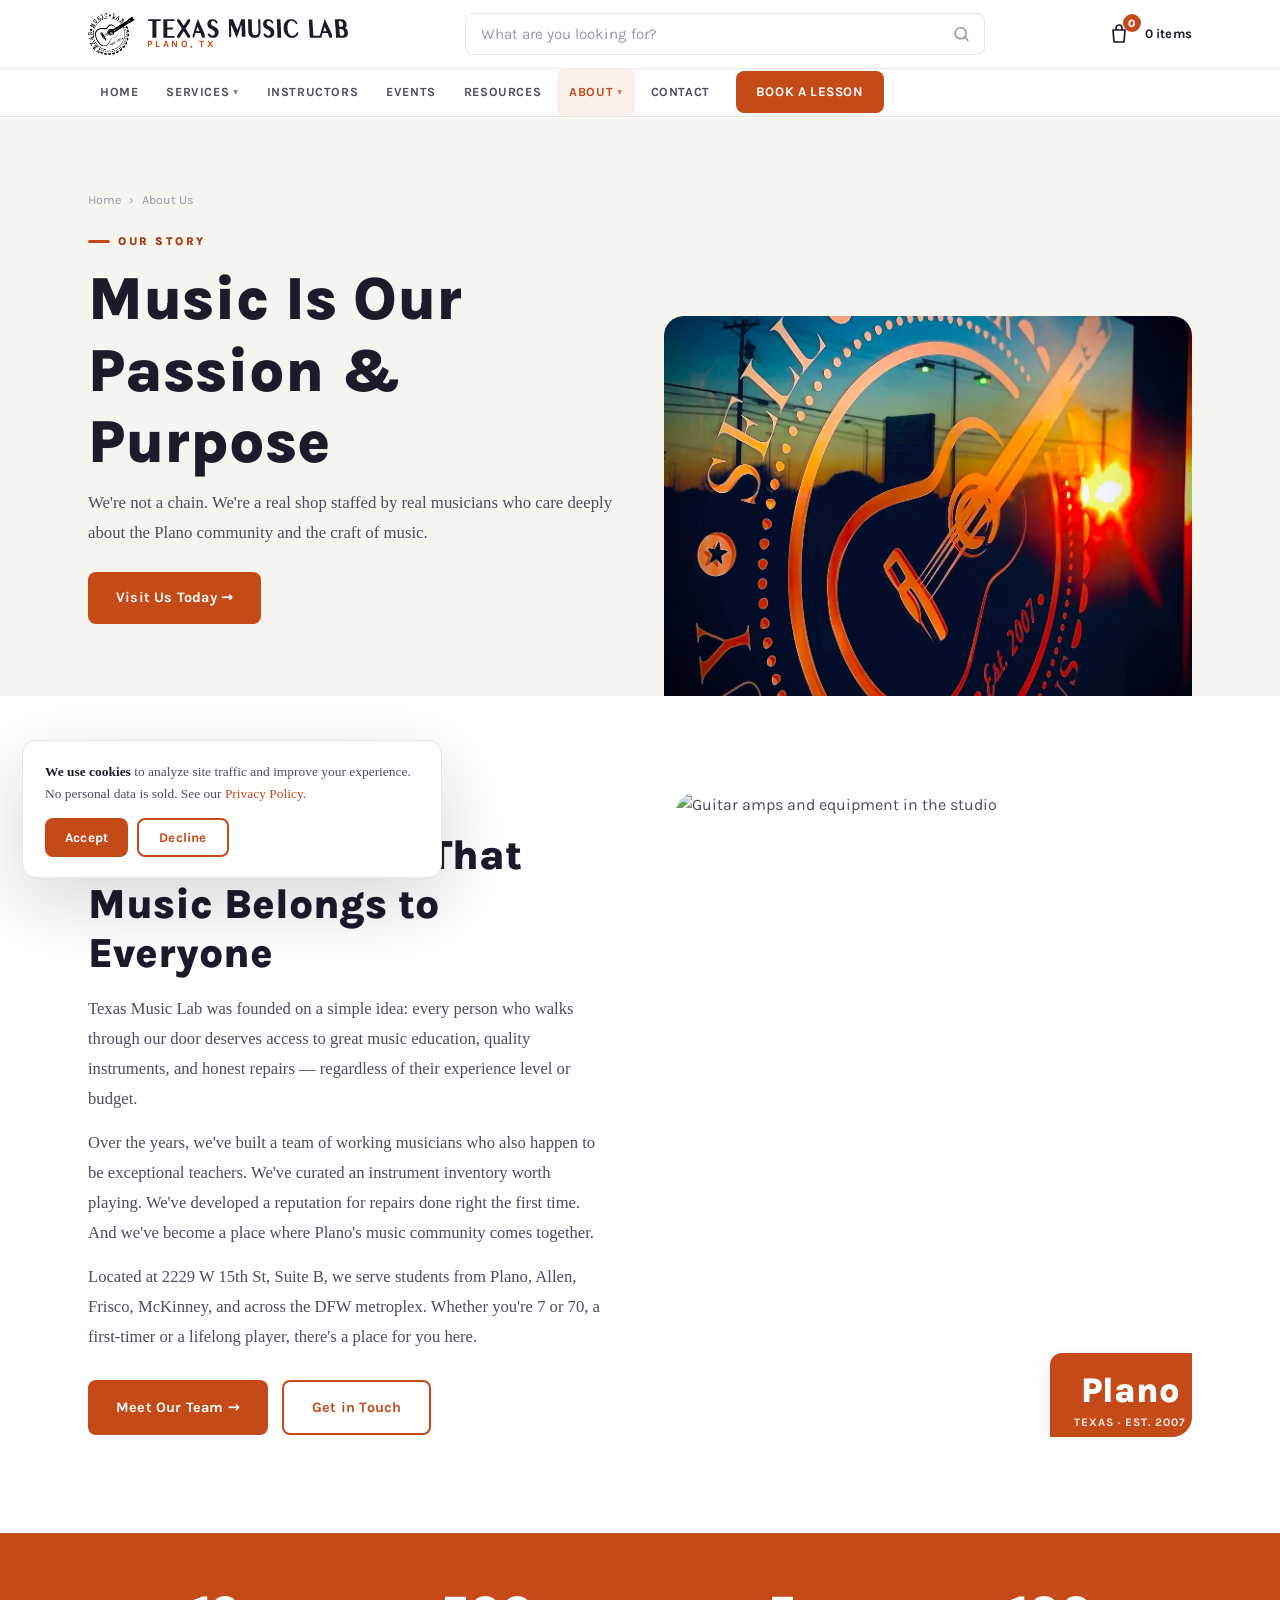
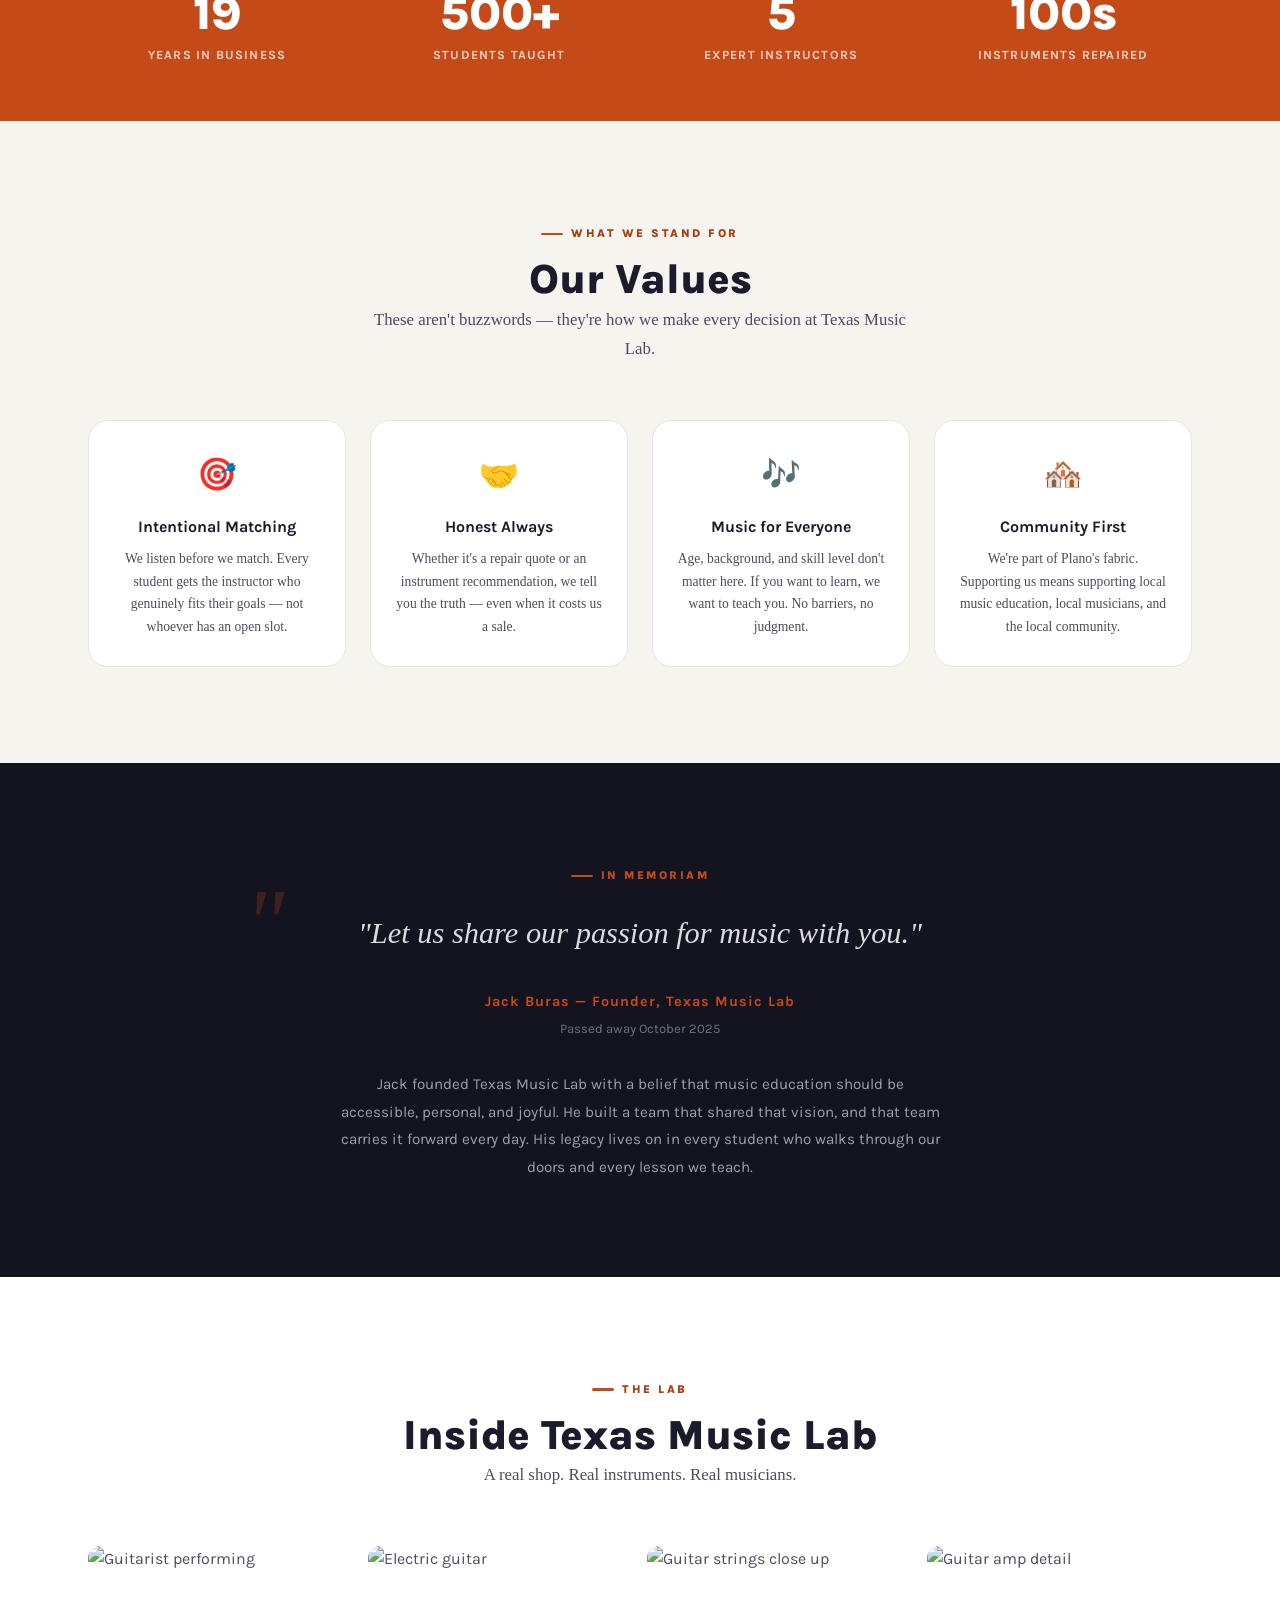
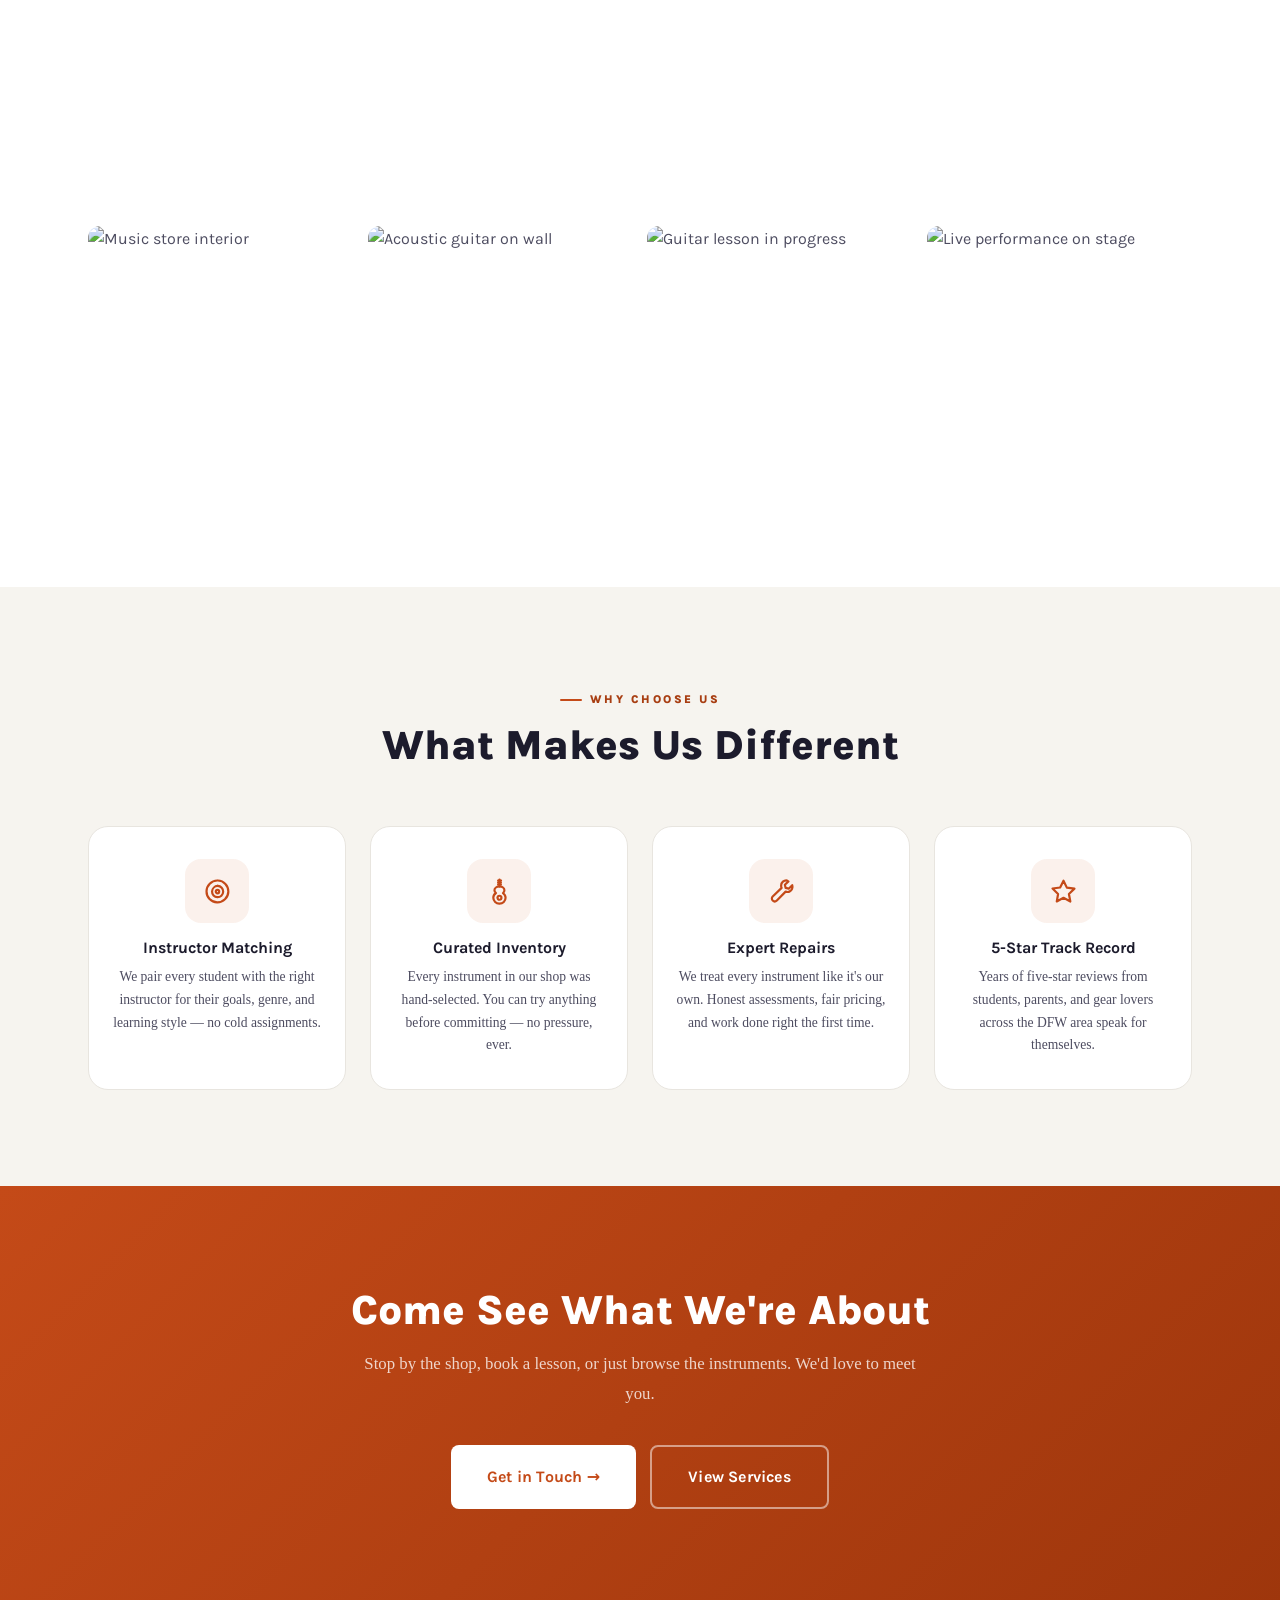
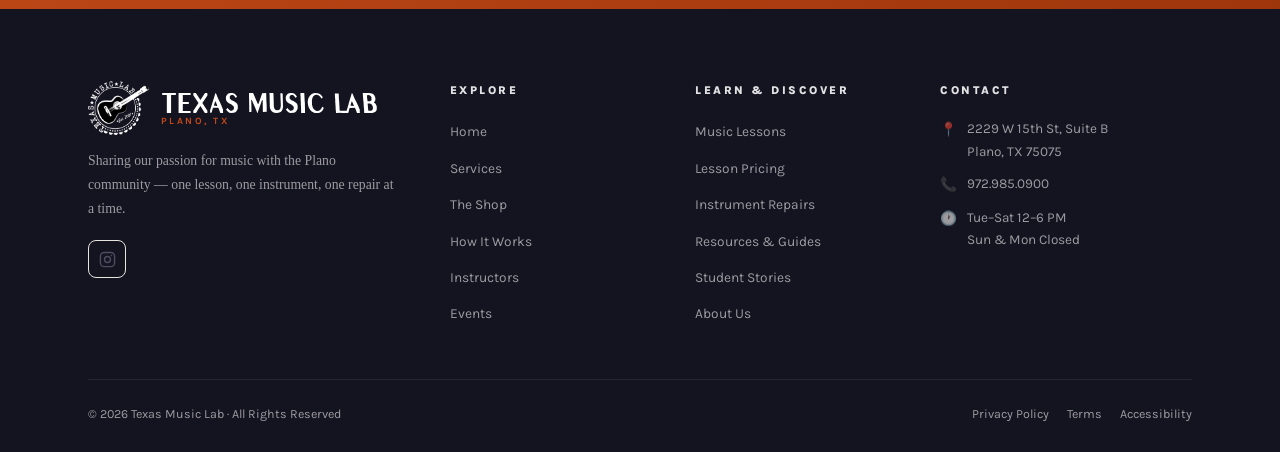
==== commit 433337b1: "Replace the why-card emoji with hand-drawn icons Twenty emoji across five pages become fourteen stro" ====
--- a/about.html
+++ b/about.html
@@ -111,26 +111,82 @@
     <div class="wrap">
 <ul class="nav-menu">
         <li class="nav-item"><a href="index.html" class="nav-link" id="nl-home">Home</a></li>
-        <li class="nav-item">
-          <a href="services.html" class="nav-link" id="nl-svc">Services <span class="chev">▾</span></a>
-          <div class="dropdown">
-            <a href="services.html#lessons"><span class="d-icon">🎵</span> Lessons</a>
-            <a href="services.html#instruments"><span class="d-icon">🎸</span> Instruments</a>
-            <a href="services.html#repairs"><span class="d-icon">🔧</span> Repairs</a>
-            <a href="shop.html"><span class="d-icon">🛍️</span> The Shop</a>
-            <a href="process.html"><span class="d-icon">🧭</span> How It Works</a>
-          </div>
-        </li>
+        <li class="nav-item has-mega">
+            <a href="services.html" class="nav-link" id="nl-svc">Services <span class="chev">▾</span></a>
+            <div class="mega">
+              <div class="wrap">
+                <div class="mega-grid">
+                  <div class="mega-col">
+                    <p class="mega-head">Lessons</p>
+                    <a href="services.html#lessons">All Lessons</a>
+                    <a href="services.html#pricing">Pricing</a>
+                    <a href="instructors.html">Our Instructors</a>
+                    <a href="process.html">How It Works</a>
+                  </div>
+                  <div class="mega-col">
+                    <p class="mega-head">Guitars &amp; Bass</p>
+                    <a href="shop.html#acoustic-guitars">Acoustic Guitars</a>
+                    <a href="shop.html#electric-guitars">Electric Guitars</a>
+                    <a href="shop.html#classical-flamenco">Classical &amp; Flamenco</a>
+                    <a href="shop.html#bass-guitars">Bass Guitars</a>
+                  </div>
+                  <div class="mega-col">
+                    <p class="mega-head">More Instruments</p>
+                    <a href="shop.html#ukuleles">Ukuleles</a>
+                    <a href="shop.html#amps-pedals">Amps &amp; Pedals</a>
+                    <a href="shop.html#strings-accessories">Strings &amp; Accessories</a>
+                    <a href="shop.html#vintage-consignment">Vintage &amp; Consignment</a>
+                  </div>
+                  <div class="mega-col">
+                    <p class="mega-head">Repairs</p>
+                    <a href="services.html#repairs">All Repairs</a>
+                    <a href="services.html#repairs">Full Setups</a>
+                    <a href="services.html#repairs">Fret Work</a>
+                    <a href="services.html#repairs">Electronics</a>
+                  </div>
+                  <div class="mega-col">
+                    <p class="mega-head">Visit</p>
+                    <a href="shop.html">Browse the Shop</a>
+                    <a href="events.html">Events</a>
+                    <a href="resources.html">Resources</a>
+                    <a href="student-stories.html">Student Stories</a>
+                  </div>
+                </div>
+              </div>
+            </div>
+          </li>
         <li class="nav-item"><a href="instructors.html" class="nav-link" id="nl-inst">Instructors</a></li>
         <li class="nav-item"><a href="events.html" class="nav-link" id="nl-events">Events</a></li>
         <li class="nav-item"><a href="resources.html" class="nav-link" id="nl-res">Resources</a></li>
-        <li class="nav-item">
-          <a href="about.html" class="nav-link" id="nl-about">About <span class="chev">▾</span></a>
-          <div class="dropdown">
-            <a href="about.html"><span class="d-icon">🏛️</span> Our Story</a>
-            <a href="student-stories.html"><span class="d-icon">⭐</span> Student Stories</a>
-          </div>
-        </li>
+        <li class="nav-item has-mega">
+            <a href="about.html" class="nav-link" id="nl-about">About <span class="chev">▾</span></a>
+            <div class="mega">
+              <div class="wrap">
+                <div class="mega-grid mega-grid-3">
+                  <div class="mega-col">
+                    <p class="mega-head">The Shop</p>
+                    <a href="about.html">Our Story</a>
+                    <a href="instructors.html">Meet the Instructors</a>
+                    <a href="student-stories.html">Student Stories</a>
+                  </div>
+                  <div class="mega-col">
+                    <p class="mega-head">How It Works</p>
+                    <a href="process.html#step-01">1 &middot; The Conversation</a>
+                    <a href="process.html#step-02">2 &middot; Your Instructor Match</a>
+                    <a href="process.html#step-03">3 &middot; Your First Lesson</a>
+                    <a href="process.html#step-04">4 &middot; Building the Routine</a>
+                    <a href="process.html#step-05">5 &middot; Playing for People</a>
+                  </div>
+                  <div class="mega-col">
+                    <p class="mega-head">Visit Us</p>
+                    <a href="contact.html">Contact &amp; Hours</a>
+                    <a href="contact.html#cform">Send a Message</a>
+                    <a href="privacy.html">Privacy &amp; Terms</a>
+                  </div>
+                </div>
+              </div>
+            </div>
+          </li>
         <li class="nav-item"><a href="contact.html" class="nav-link" id="nl-contact">Contact</a></li>
       </ul>
         <a href="contact.html" class="btn btn-orange btn-sm nav-cta">Book a Lesson</a>
@@ -308,22 +364,22 @@
     </div>
     <div class="why-grid">
       <div class="why-card fu">
-        <div class="why-icon">🎯</div>
+        <div class="why-icon"><svg class="hd-icon" data-icon="target" viewBox="0 0 24 24" aria-hidden="true" fill="none" stroke="currentColor" stroke-width="1.7" stroke-linecap="round" stroke-linejoin="round"><path d="M12.3 3.5c4.6.2 8.2 4 8.1 8.6-.1 4.7-4 8.4-8.7 8.3-4.6-.1-8.3-3.9-8.2-8.6.1-4.5 3.8-8.2 8.3-8.3"/><path d="M12.2 7.7c2.4.1 4.3 2.1 4.2 4.5-.1 2.4-2.1 4.3-4.5 4.2-2.3-.1-4.2-2.1-4.1-4.4.1-2.3 2-4.2 4.3-4.3"/><path d="M12 10.7c.7 0 1.3.6 1.3 1.3 0 .8-.6 1.4-1.3 1.4-.8 0-1.4-.6-1.3-1.4 0-.7.6-1.3 1.3-1.3"/></svg></div>
         <h4 class="why-title">Instructor Matching</h4>
         <p class="why-desc">We pair every student with the right instructor for their goals, genre, and learning style — no cold assignments.</p>
       </div>
       <div class="why-card fu">
-        <div class="why-icon">🎸</div>
+        <div class="why-icon"><svg class="hd-icon" data-icon="guitar" viewBox="0 0 24 24" aria-hidden="true" fill="none" stroke="currentColor" stroke-width="1.7" stroke-linecap="round" stroke-linejoin="round"><path d="M12 21.4c-2.6.1-4.8-2-4.8-4.5 0-1.5.8-2.9 2.1-3.7-.7-.5-1.2-1.3-1.2-2.2 0-1.6 1.8-2.9 3.9-2.9 2.1 0 3.8 1.3 3.8 2.9 0 .9-.4 1.7-1.1 2.2 1.2.8 2 2.2 2 3.7 0 2.5-2.1 4.5-4.7 4.5"/><path d="M12 15.3c.8 0 1.6.7 1.5 1.6 0 .8-.7 1.5-1.5 1.5-.9 0-1.6-.7-1.5-1.6 0-.8.7-1.5 1.5-1.5"/><path d="M12 8.2V2.7"/><path d="M10.9 6.5h2.2"/><path d="M10.9 5h2.2"/><path d="M10.9 3.5h2.3"/></svg></div>
         <h4 class="why-title">Curated Inventory</h4>
         <p class="why-desc">Every instrument in our shop was hand-selected. You can try anything before committing — no pressure, ever.</p>
       </div>
       <div class="why-card fu">
-        <div class="why-icon">🔧</div>
+        <div class="why-icon"><svg class="hd-icon" data-icon="wrench" viewBox="0 0 24 24" aria-hidden="true" fill="none" stroke="currentColor" stroke-width="1.7" stroke-linecap="round" stroke-linejoin="round"><path d="M16.4 3.5c-2.5-.4-4.8 1.5-4.7 4 0 .6.1 1.2.4 1.7l-6.9 6.7c-.9.9-.9 2.3 0 3.1.9.9 2.3.8 3.2-.1l6.8-6.8c1.9.8 4.2-.1 5-2.1.4-.9.4-2 .1-2.9l-2.7 2.7-2.4-.6-.6-2.4 2.8-2.6"/></svg></div>
         <h4 class="why-title">Expert Repairs</h4>
         <p class="why-desc">We treat every instrument like it's our own. Honest assessments, fair pricing, and work done right the first time.</p>
       </div>
       <div class="why-card fu">
-        <div class="why-icon">🌟</div>
+        <div class="why-icon"><svg class="hd-icon" data-icon="star" viewBox="0 0 24 24" aria-hidden="true" fill="none" stroke="currentColor" stroke-width="1.7" stroke-linecap="round" stroke-linejoin="round"><path d="M12 3.6l2.6 5.4 5.9.8-4.3 4.1 1.1 5.9-5.3-2.9-5.2 2.8 1-5.8-4.3-4.2 5.9-.8z"/></svg></div>
         <h4 class="why-title">5-Star Track Record</h4>
         <p class="why-desc">Years of five-star reviews from students, parents, and gear lovers across the DFW area speak for themselves.</p>
       </div>
--- a/style.css
+++ b/style.css
@@ -269,41 +269,6 @@
 .chev { font-size: .6rem; transition: transform .2s; opacity: .7; }
 .nav-item:hover .chev { transform: rotate(180deg); }
 
-/* Dropdown */
-.dropdown {
-  position: absolute;
-  top: 100%;
-  left: 0;
-  min-width: 210px;
-  background: #fff;
-  border: 1px solid var(--border);
-  border-radius: var(--r);
-  box-shadow: var(--sh-xl);
-  padding: 6px 8px 8px;
-  opacity: 0;
-  pointer-events: none;
-  transform: translateY(-8px);
-  transition: opacity .2s var(--ease-out), transform .2s var(--ease-out);
-  z-index: 200;
-}
-.nav-item:hover .dropdown {
-  opacity: 1;
-  pointer-events: auto;
-  transform: translateY(0);
-}
-.dropdown a {
-  display: flex;
-  align-items: center;
-  gap: 10px;
-  padding: 10px 12px;
-  font-size: .87rem;
-  font-weight: 600;
-  color: var(--body);
-  border-radius: 8px;
-  transition: color .15s var(--ease-out), background-color .15s var(--ease-out);
-}
-.dropdown a:hover { background: var(--orange-lt); color: var(--orange); }
-.d-icon { font-size: 1rem; flex-shrink: 0; }
 
 .nav-right { display: flex; align-items: center; gap: 12px; flex-shrink: 0; }
 
@@ -523,9 +488,10 @@
   background: var(--orange-lt);
   border-radius: 16px;
   display: flex; align-items: center; justify-content: center;
-  font-size: 1.7rem;
   margin: 0 auto 16px;
-}
+  color: var(--orange);     /* the icons stroke in currentColor */
+}
+.hd-icon { width: 31px; height: 31px; display: block; }
 .why-title { font-size: 1rem; color: var(--text); margin-bottom: 8px; }
 .why-desc  { font-size: .85rem; color: var(--body); line-height: 1.67; }
 
@@ -997,8 +963,8 @@
   inset: 0;
   display: grid;
   grid-template-columns: repeat(3, 1fr);
-  gap: 2px;                 /* the ground shows through as a seam */
-  background: var(--dark);
+  /* No gap: the panels butt together. A seam here reads as a border drawn
+     across the photographs rather than as three views of one shop. */
 }
 .hs-panel { overflow: hidden; }
 .hs-panel img { width: 100%; height: 100%; object-fit: cover; display: block; }
@@ -1776,6 +1742,7 @@
    HEADER ROW 2 + SEARCH + ENQUIRY LIST
    ══════════════════════════════════════════════════════════════ */
 .nav-bar {
+  position: relative;          /* the mega panel spans the full bar, not the item */
   border-top: 1px solid var(--border2);
   border-bottom: 1px solid var(--border);
   background: var(--white);
@@ -1920,3 +1887,144 @@
   .logo-wordmark { height: 17px; }   /* buys back another ~38px */
   .logo-sub { font-size: .54rem; letter-spacing: 1.8px; }
 }
+
+/* ══════════════════════════════════════════════════════════════
+   MEGA MENU — full-width panel under the nav row.
+   ══════════════════════════════════════════════════════════════ */
+.has-mega { position: static; }   /* so .mega anchors to .nav-bar, not the item */
+.mega {
+  position: absolute;
+  top: 100%; left: 0; right: 0;
+  background: var(--white);
+  border-bottom: 1px solid var(--border);
+  box-shadow: 0 18px 40px rgba(20, 19, 32, .10);
+  opacity: 0;
+  visibility: hidden;
+  transform: translateY(-8px);
+  transition: opacity .2s var(--ease-out), transform .2s var(--ease-out),
+              visibility .2s;
+  z-index: 30;
+}
+.has-mega:hover .mega,
+.has-mega:focus-within .mega {   /* focus-within keeps it reachable by keyboard */
+  opacity: 1;
+  visibility: visible;
+  transform: none;
+}
+.mega-grid {
+  display: grid;
+  grid-template-columns: repeat(5, 1fr);
+  gap: 26px;
+  padding: 30px 0 34px;
+}
+.mega-head {
+  font-family: var(--font);
+  font-size: .78rem;
+  font-weight: 800;
+  text-transform: uppercase;
+  letter-spacing: 1px;
+  color: var(--text);
+  margin: 0 0 12px;
+  padding-bottom: 9px;
+  border-bottom: 1px solid var(--border2);
+}
+.mega-col a {
+  display: block;
+  font-size: .88rem;
+  color: var(--body);
+  padding: 6px 0;
+  transition: color .15s var(--ease-out), padding-left .15s var(--ease-out);
+}
+.mega-col a:hover { color: var(--orange); padding-left: 4px; }
+
+/* Three columns would stretch thin across the full 1160px wrap, so this
+   variant keeps them at a readable width and packs them to the left rather
+   than spreading a short menu across the whole bar. */
+.mega-grid-3 {
+  grid-template-columns: repeat(3, minmax(0, 250px));
+  justify-content: start;
+  gap: 44px;
+}
+
+@media (max-width: 1080px) {
+  .mega-grid { grid-template-columns: repeat(3, 1fr); }
+  .mega-grid-3 { grid-template-columns: repeat(3, minmax(0, 1fr)); gap: 26px; }
+}
+@media (max-width: 900px)  { .mega { display: none; } }   /* drawer takes over */
+
+/* ══════════════════════════════════════════════════════════════
+   SHOP CLUSTER — the photographs sit in a ring and shove apart from
+   the pointer. JS writes .fs-item's transform, so the idle float
+   lives on .fs-inner; sharing one element would let the inline style
+   overwrite the animation.
+
+   Positions are a pentagon on an ellipse (wider than tall, because
+   the container is), generated from angles rather than hand-placed,
+   so the ring is actually regular. They are declared twice - as
+   data-* for the script and as CSS below - because CSS cannot read
+   data attributes, and without the second copy the ring would
+   collapse to a single stacked point wherever JS has not run.
+   ══════════════════════════════════════════════════════════════ */
+.float-sec { padding-top: 0; }
+.fs-kicker {
+  font-family: var(--font);
+  font-size: .72rem; font-weight: 800;
+  letter-spacing: 2.5px; text-transform: uppercase;
+  color: var(--orange-ink);
+  margin: 0 0 10px;
+}
+.float-strip {
+  position: relative;
+  height: 450px;
+  touch-action: pan-y;          /* never eat a vertical swipe */
+}
+.fs-item {
+  position: absolute;
+  left: 50%; top: 50%;
+  width: 168px;
+  margin: -105px 0 0 -84px;   /* half of 210 x 168 */
+  border-radius: var(--r);
+  overflow: hidden;
+  box-shadow: 0 16px 38px rgba(20, 19, 32, .22);
+  will-change: transform;
+}
+.fs-item:nth-child(1) { transform: translate(0px, -70px) rotate(-4deg) scale(1.0); z-index: 1; }
+.fs-item:nth-child(2) { transform: translate(118px, -22px) rotate(11deg) scale(1.03); z-index: 2; }
+.fs-item:nth-child(3) { transform: translate(73px, 57px) rotate(7deg) scale(0.97); z-index: 3; }
+.fs-item:nth-child(4) { transform: translate(-73px, 57px) rotate(-8deg) scale(1.02); z-index: 4; }
+.fs-item:nth-child(5) { transform: translate(-118px, -22px) rotate(-13deg) scale(0.96); z-index: 5; }
+
+.fs-inner {
+  --fx: 4px; --fy: 5px; --fr: .35deg; --fs: .005;
+  animation: guitarFloat 1.2s cubic-bezier(.45, 0, .55, 1) infinite alternate;
+}
+.fs-item:nth-child(1) .fs-inner { animation-delay: -0.05s; }
+.fs-item:nth-child(2) .fs-inner { animation-delay: -0.48s; }
+.fs-item:nth-child(3) .fs-inner { animation-delay: -0.92s; }
+.fs-item:nth-child(4) .fs-inner { animation-delay: -1.36s; }
+.fs-item:nth-child(5) .fs-inner { animation-delay: -1.80s; }
+
+.fs-item img { width: 100%; aspect-ratio: 4 / 5; object-fit: cover; display: block; }
+
+@media (max-width: 900px) {
+  .float-strip { height: 370px; }
+  .fs-item { width: 132px; margin: -83px 0 0 -66px; }
+  .fs-item:nth-child(1) { transform: translate(0px, -56px) rotate(-4deg) scale(1.0); z-index: 1; }
+  .fs-item:nth-child(2) { transform: translate(93px, -17px) rotate(11deg) scale(1.03); z-index: 2; }
+  .fs-item:nth-child(3) { transform: translate(58px, 45px) rotate(7deg) scale(0.97); z-index: 3; }
+  .fs-item:nth-child(4) { transform: translate(-58px, 45px) rotate(-8deg) scale(1.02); z-index: 4; }
+  .fs-item:nth-child(5) { transform: translate(-93px, -17px) rotate(-13deg) scale(0.96); z-index: 5; }
+   /* no cursor to invite */
+}
+@media (max-width: 560px) {
+  .float-strip { height: 292px; }
+  .fs-item { width: 102px; margin: -64px 0 0 -51px; }
+  .fs-item:nth-child(1) { transform: translate(0px, -42px) rotate(-4deg) scale(1.0); z-index: 1; }
+  .fs-item:nth-child(2) { transform: translate(70px, -13px) rotate(11deg) scale(1.03); z-index: 2; }
+  .fs-item:nth-child(3) { transform: translate(43px, 34px) rotate(7deg) scale(0.97); z-index: 3; }
+  .fs-item:nth-child(4) { transform: translate(-43px, 34px) rotate(-8deg) scale(1.02); z-index: 4; }
+  .fs-item:nth-child(5) { transform: translate(-70px, -13px) rotate(-13deg) scale(0.96); z-index: 5; }
+}
+@media (prefers-reduced-motion: reduce) {
+  .fs-inner { animation: none; transform: none; }
+}
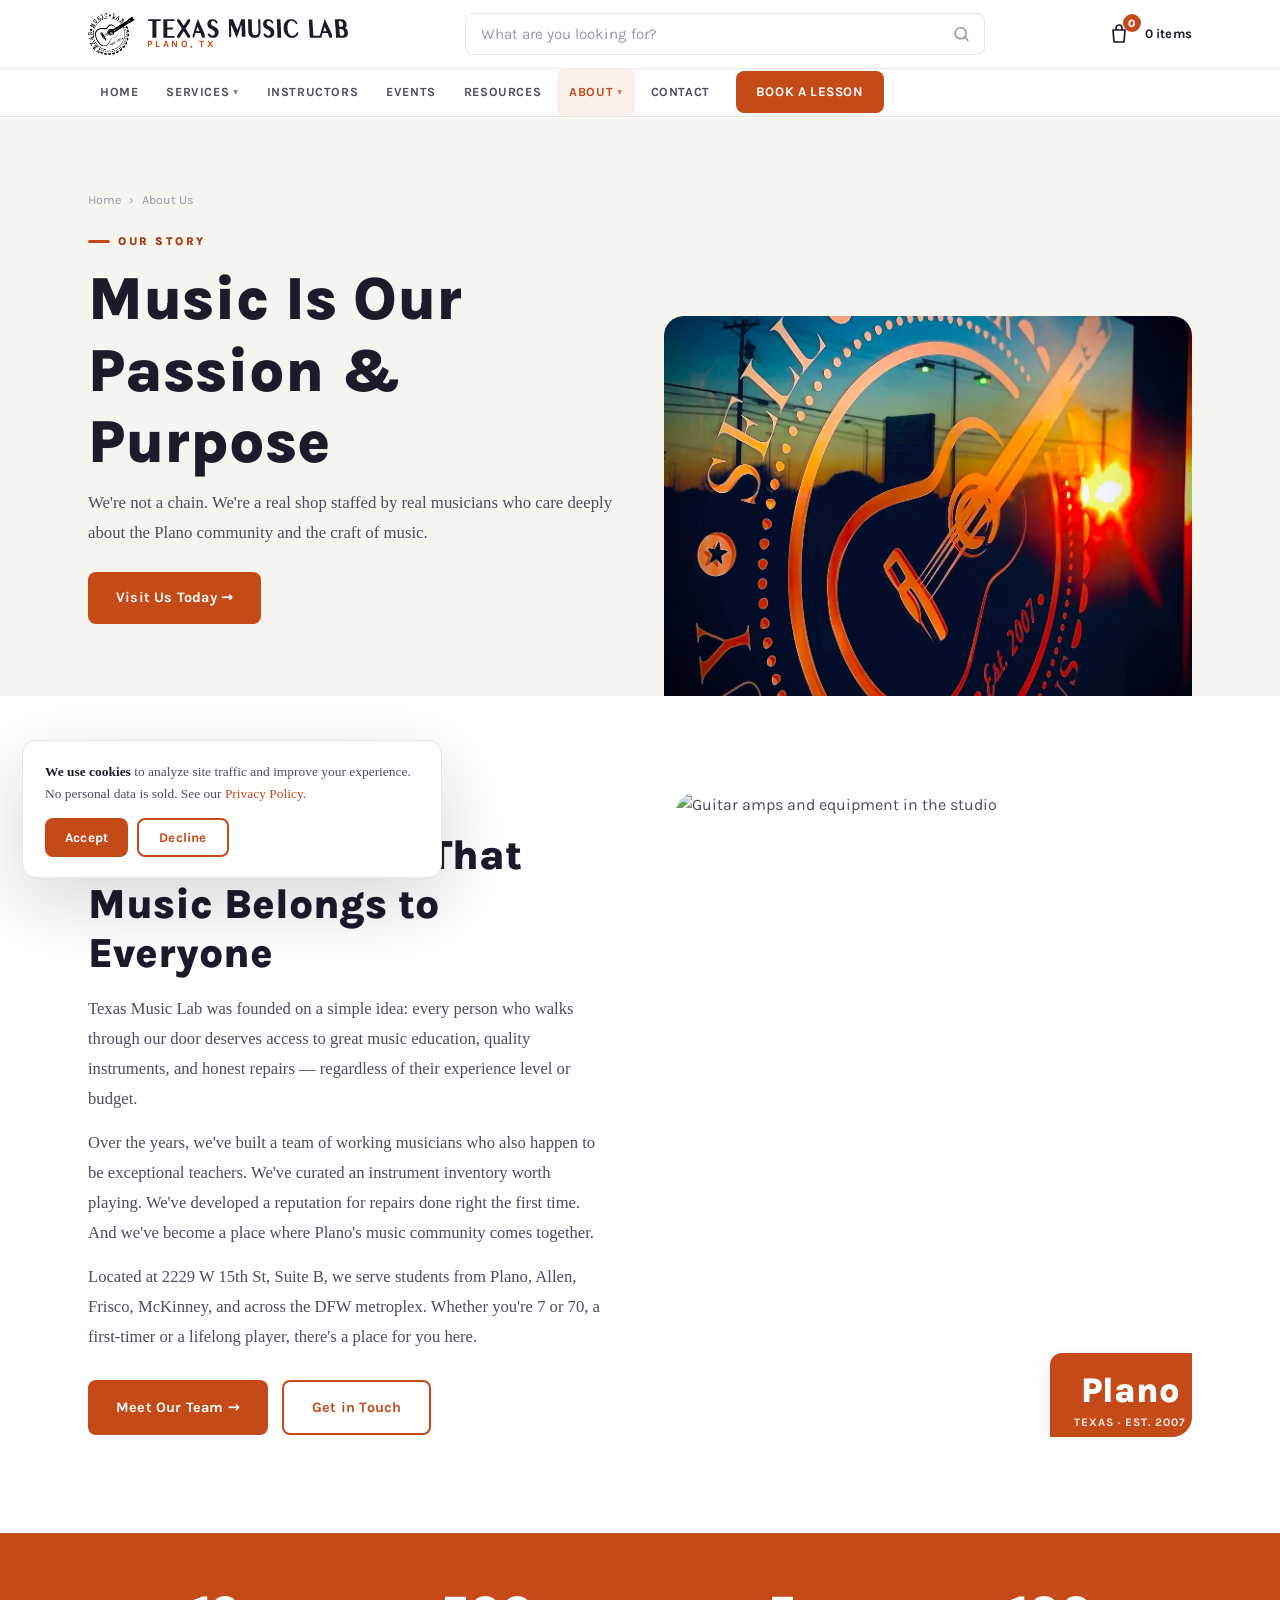
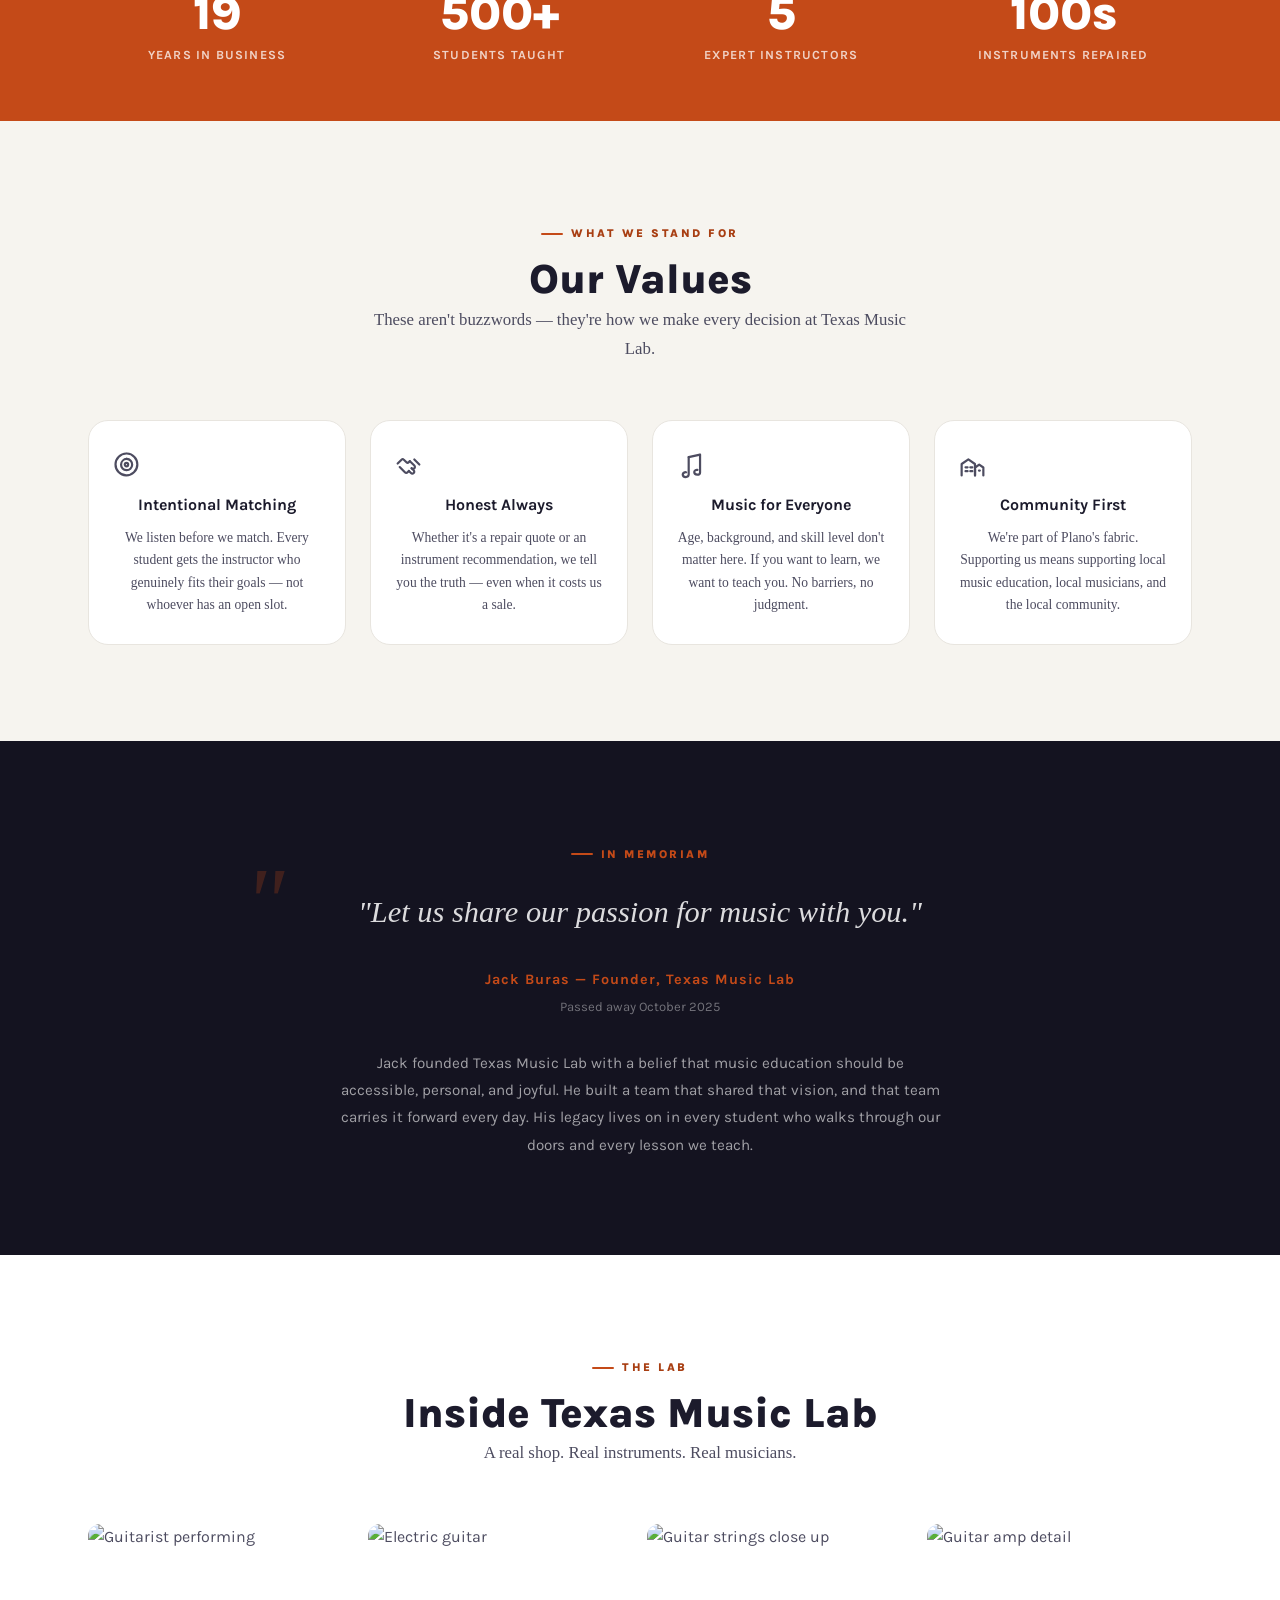
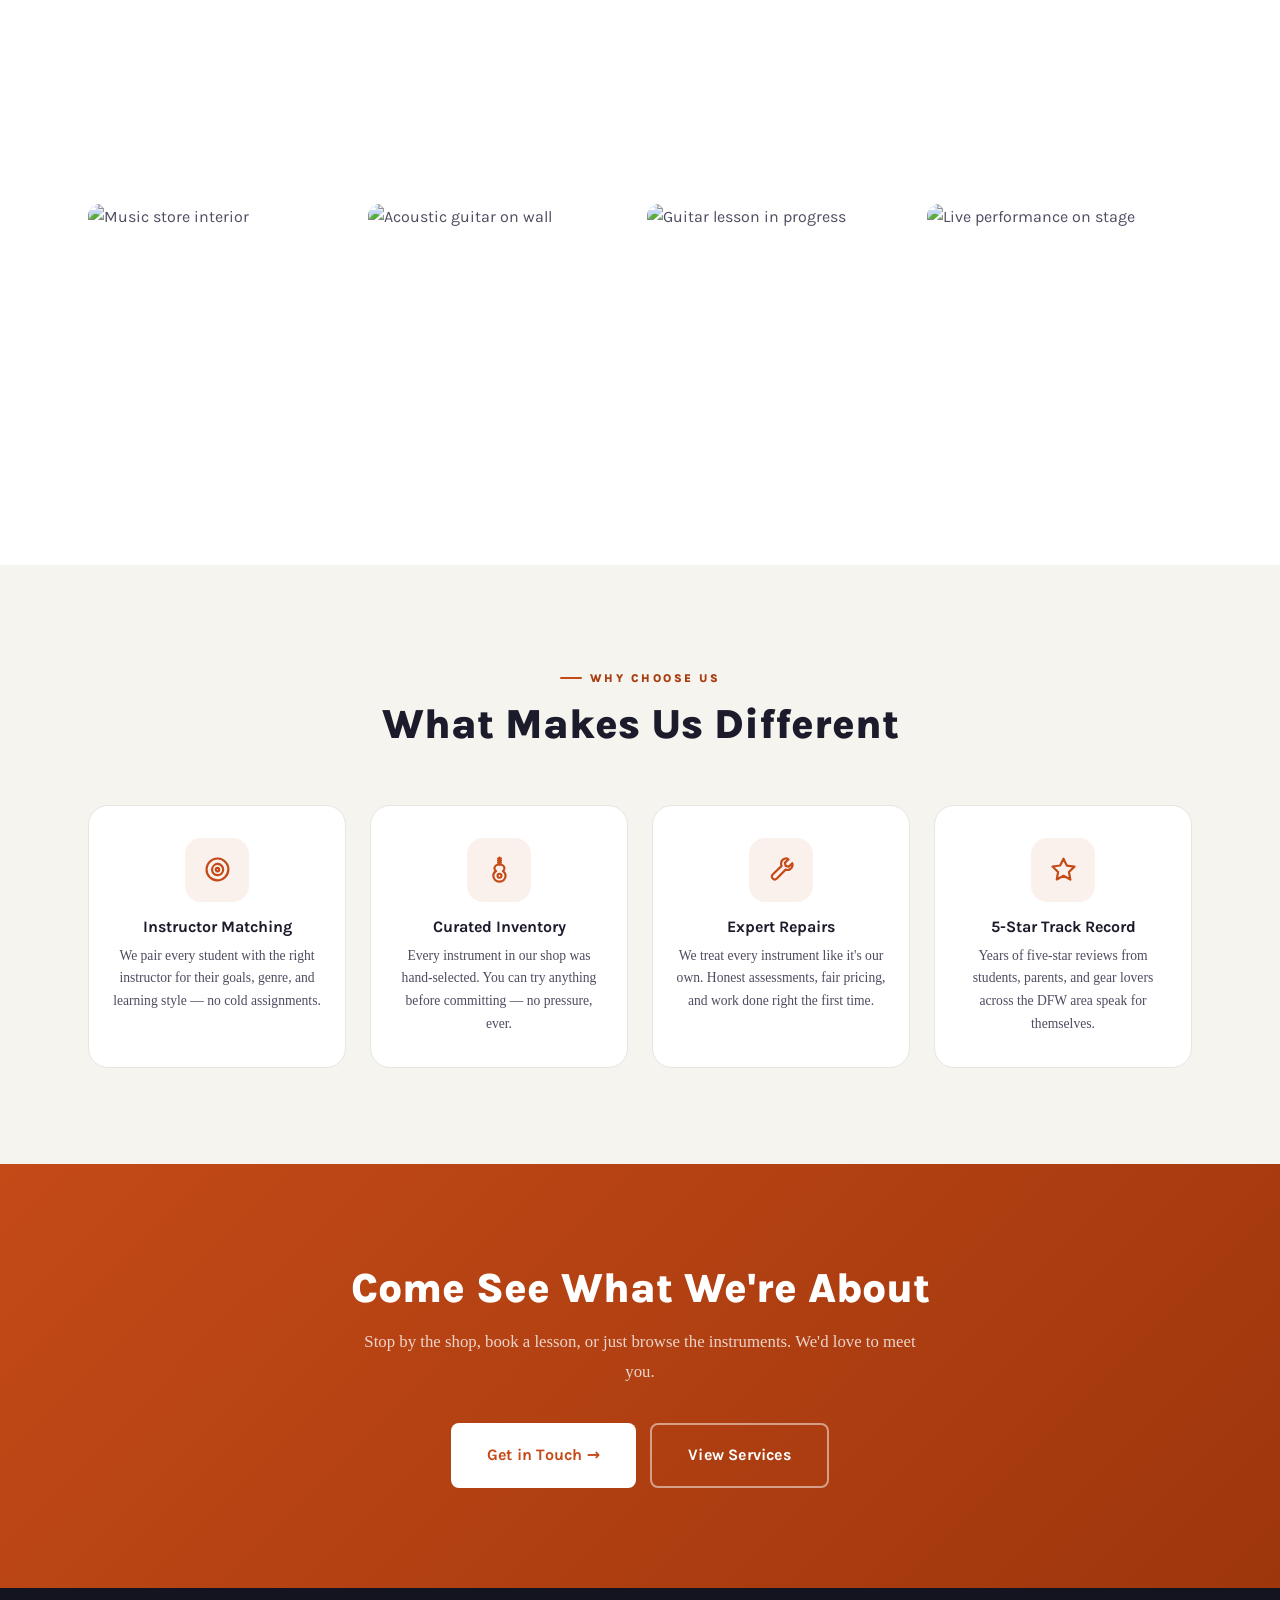
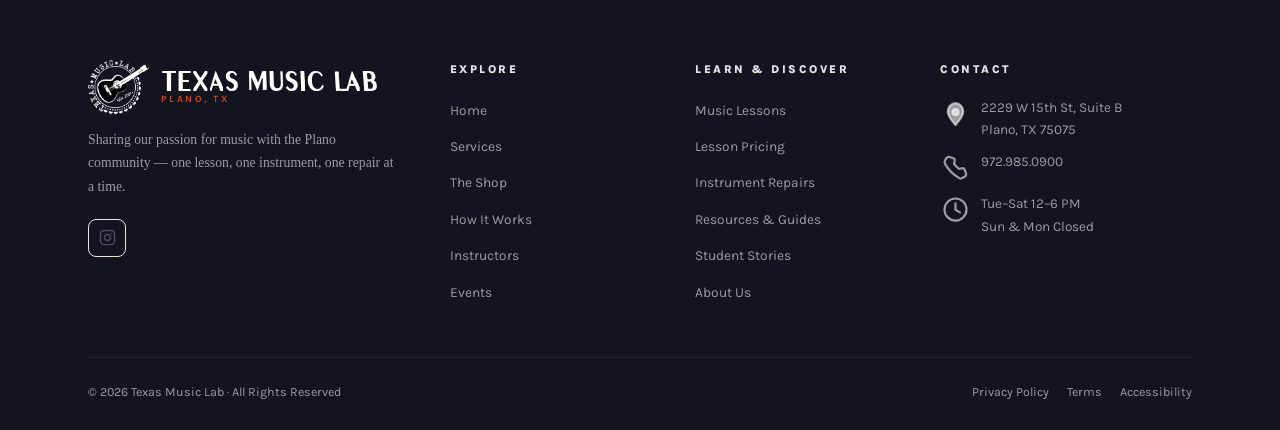
==== commit b27feded: "Replace remaining emoji with hand-drawn vector icons" ====
--- a/about.html
+++ b/about.html
@@ -197,18 +197,18 @@
   <a href="index.html" class="mob-link" data-mob="home">Home</a>
   <a href="services.html" class="mob-link" data-mob="svc">Services</a>
   <div class="mob-sub">
-    <a href="services.html#lessons">🎵 Lessons</a>
-    <a href="services.html#instruments">🎸 Instruments</a>
-    <a href="services.html#repairs">🔧 Repairs</a>
-    <a href="shop.html">🛍️ The Shop</a>
-    <a href="process.html">🧭 How It Works</a>
+    <a href="services.html#lessons"><svg class="hd-icon" data-icon="note" viewBox="0 0 24 24" aria-hidden="true" fill="none" stroke="currentColor" stroke-width="1.7" stroke-linecap="round" stroke-linejoin="round"><path d="M9.4 17.6c-1.5-.2-2.9.7-3 2 0 1.2 1.2 2.2 2.7 2.2 1.4 0 2.6-.9 2.7-2.1V4.6l7.1 2.1"/><path d="M19.9 6.7v3.6"/></svg> Lessons</a>
+    <a href="services.html#instruments"><svg class="hd-icon" data-icon="guitar" viewBox="0 0 24 24" aria-hidden="true" fill="none" stroke="currentColor" stroke-width="1.7" stroke-linecap="round" stroke-linejoin="round"><path d="M12 21.4c-2.6.1-4.8-2-4.8-4.5 0-1.5.8-2.9 2.1-3.7-.7-.5-1.2-1.3-1.2-2.2 0-1.6 1.8-2.9 3.9-2.9 2.1 0 3.8 1.3 3.8 2.9 0 .9-.4 1.7-1.1 2.2 1.2.8 2 2.2 2 3.7 0 2.5-2.1 4.5-4.7 4.5"/><path d="M12 15.3c.8 0 1.6.7 1.5 1.6 0 .8-.7 1.5-1.5 1.5-.9 0-1.6-.7-1.5-1.6 0-.8.7-1.5 1.5-1.5"/><path d="M12 8.2V2.7"/><path d="M10.9 6.5h2.2"/><path d="M10.9 5h2.2"/><path d="M10.9 3.5h2.3"/></svg> Instruments</a>
+    <a href="services.html#repairs"><svg class="hd-icon" data-icon="wrench" viewBox="0 0 24 24" aria-hidden="true" fill="none" stroke="currentColor" stroke-width="1.7" stroke-linecap="round" stroke-linejoin="round"><path d="M16.4 3.5c-2.5-.4-4.8 1.5-4.7 4 0 .6.1 1.2.4 1.7l-6.9 6.7c-.9.9-.9 2.3 0 3.1.9.9 2.3.8 3.2-.1l6.8-6.8c1.9.8 4.2-.1 5-2.1.4-.9.4-2 .1-2.9l-2.7 2.7-2.4-.6-.6-2.4 2.8-2.6"/></svg> Repairs</a>
+    <a href="shop.html"><svg class="hd-icon" data-icon="bag" viewBox="0 0 24 24" aria-hidden="true" fill="none" stroke="currentColor" stroke-width="1.7" stroke-linecap="round" stroke-linejoin="round"><path d="M5.6 8.2h12.9c.6 0 1.1.5 1.1 1.1l.9 9.7c.1 1.2-.9 2.2-2.1 2.2H5.7c-1.2 0-2.2-1-2.1-2.2l.9-9.7c0-.6.5-1.1 1.1-1.1"/><path d="M8.6 10.4V6.9c0-1.9 1.6-3.4 3.5-3.4 1.9 0 3.4 1.5 3.4 3.4v3.4"/></svg> The Shop</a>
+    <a href="process.html"><svg class="hd-icon" data-icon="compass" viewBox="0 0 24 24" aria-hidden="true" fill="none" stroke="currentColor" stroke-width="1.7" stroke-linecap="round" stroke-linejoin="round"><path d="M12 3.4c-4.8 0-8.6 3.9-8.6 8.6 0 4.8 3.9 8.6 8.7 8.6 4.7 0 8.5-3.9 8.5-8.6 0-4.7-3.8-8.6-8.6-8.6"/><path d="M15.6 8.4l-2 5.2-5.2 2 2-5.2z"/></svg> How It Works</a>
   </div>
   <a href="instructors.html" class="mob-link" data-mob="inst">Instructors</a>
   <a href="events.html" class="mob-link" data-mob="events">Events</a>
   <a href="resources.html" class="mob-link" data-mob="res">Resources</a>
   <a href="about.html" class="mob-link" data-mob="about">About</a>
   <div class="mob-sub">
-    <a href="student-stories.html">⭐ Student Stories</a>
+    <a href="student-stories.html"><svg class="hd-icon" data-icon="star" viewBox="0 0 24 24" aria-hidden="true" fill="none" stroke="currentColor" stroke-width="1.7" stroke-linecap="round" stroke-linejoin="round"><path d="M12 3.6l2.6 5.4 5.9.8-4.3 4.1 1.1 5.9-5.3-2.9-5.2 2.8 1-5.8-4.3-4.2 5.9-.8z"/></svg> Student Stories</a>
   </div>
   <a href="contact.html" class="mob-link" data-mob="contact">Contact</a>
   <a href="contact.html" class="btn btn-orange btn-full mob-cta">Book a Lesson</a>
@@ -280,22 +280,22 @@
     </div>
     <div class="values-grid">
       <div class="val-card fu">
-        <div class="val-icon">🎯</div>
+        <div class="val-icon"><svg class="hd-icon" data-icon="target" viewBox="0 0 24 24" aria-hidden="true" fill="none" stroke="currentColor" stroke-width="1.7" stroke-linecap="round" stroke-linejoin="round"><path d="M12.3 3.5c4.6.2 8.2 4 8.1 8.6-.1 4.7-4 8.4-8.7 8.3-4.6-.1-8.3-3.9-8.2-8.6.1-4.5 3.8-8.2 8.3-8.3"/><path d="M12.2 7.7c2.4.1 4.3 2.1 4.2 4.5-.1 2.4-2.1 4.3-4.5 4.2-2.3-.1-4.2-2.1-4.1-4.4.1-2.3 2-4.2 4.3-4.3"/><path d="M12 10.7c.7 0 1.3.6 1.3 1.3 0 .8-.6 1.4-1.3 1.4-.8 0-1.4-.6-1.3-1.4 0-.7.6-1.3 1.3-1.3"/></svg></div>
         <div class="val-title">Intentional Matching</div>
         <p class="val-desc">We listen before we match. Every student gets the instructor who genuinely fits their goals — not whoever has an open slot.</p>
       </div>
       <div class="val-card fu">
-        <div class="val-icon">🤝</div>
+        <div class="val-icon"><svg class="hd-icon" data-icon="handshake" viewBox="0 0 24 24" aria-hidden="true" fill="none" stroke="currentColor" stroke-width="1.7" stroke-linecap="round" stroke-linejoin="round"><path d="M3.6 11.3l3.2-3.2c.4-.4 1-.4 1.4 0l2.2 2.1c.5.5 1.3.5 1.8 0l.8-.8"/><path d="M13.1 9.5l3.4 3.3c.6.6.6 1.5 0 2.1-.6.6-1.5.6-2.1 0"/><path d="M14.4 14.9l1.6 1.6c.6.6.6 1.5 0 2.1-.6.6-1.5.6-2.1 0l-1.6-1.6"/><path d="M12.3 17l-1 1c-.6.6-1.5.6-2.1 0l-4-4"/><path d="M16.5 8.1l3.9 3.9"/></svg></div>
         <div class="val-title">Honest Always</div>
         <p class="val-desc">Whether it's a repair quote or an instrument recommendation, we tell you the truth — even when it costs us a sale.</p>
       </div>
       <div class="val-card fu">
-        <div class="val-icon">🎶</div>
+        <div class="val-icon"><svg class="hd-icon" data-icon="notes" viewBox="0 0 24 24" aria-hidden="true" fill="none" stroke="currentColor" stroke-width="1.7" stroke-linecap="round" stroke-linejoin="round"><path d="M8.6 18c-1.3-.2-2.5.6-2.6 1.7 0 1.1 1 2 2.3 2 1.2 0 2.2-.8 2.3-1.8V6.3"/><path d="M17.4 16.2c-1.3-.2-2.5.6-2.5 1.7 0 1.1 1 2 2.3 2 1.2 0 2.2-.8 2.2-1.8V4.5"/><path d="M10.6 6.3l8.8-1.9"/></svg></div>
         <div class="val-title">Music for Everyone</div>
         <p class="val-desc">Age, background, and skill level don't matter here. If you want to learn, we want to teach you. No barriers, no judgment.</p>
       </div>
       <div class="val-card fu">
-        <div class="val-icon">🏘️</div>
+        <div class="val-icon"><svg class="hd-icon" data-icon="buildings" viewBox="0 0 24 24" aria-hidden="true" fill="none" stroke="currentColor" stroke-width="1.7" stroke-linecap="round" stroke-linejoin="round"><path d="M3.6 20.5v-8.9l5.2-3.5 5.1 3.5v8.9"/><path d="M14 20.5v-6.2l3.2-2.2 3.2 2.2v6.2"/><path d="M6.6 14.2h1.6M6.6 17.2h1.6M10.3 14.2h1.6M10.3 17.2h1.6M17 16.7h.7"/></svg></div>
         <div class="val-title">Community First</div>
         <p class="val-desc">We're part of Plano's fabric. Supporting us means supporting local music education, local musicians, and the local community.</p>
       </div>
@@ -450,9 +450,9 @@
       </div>
       <div>
         <div class="ft-head">Contact</div>
-        <div class="ft-ci"><span class="ic">📍</span><span>2229 W 15th St, Suite B<br>Plano, TX 75075</span></div>
-        <div class="ft-ci"><span class="ic">📞</span><a href="tel:+19729850900">972.985.0900</a></div>
-        <div class="ft-ci"><span class="ic">🕐</span><span>Tue–Sat 12–6 PM<br>Sun &amp; Mon Closed</span></div>
+        <div class="ft-ci"><span class="ic"><svg class="hd-icon" data-icon="pin" viewBox="0 0 24 24" aria-hidden="true" fill="currentColor" stroke="currentColor" stroke-width="1.7" stroke-linecap="round" stroke-linejoin="round"><path d="M12 21c3.5-4.1 6-7.4 6-10.3C18 6.9 15.3 4 12 4s-6 2.9-6 6.7C6 13.6 8.5 16.9 12 21z"/><path d="M12 8.5c1.3 0 2.4 1.1 2.4 2.4 0 1.4-1.1 2.4-2.4 2.4-1.4 0-2.4-1.1-2.4-2.4 0-1.3 1.1-2.4 2.4-2.4"/></svg></span><span>2229 W 15th St, Suite B<br>Plano, TX 75075</span></div>
+        <div class="ft-ci"><span class="ic"><svg class="hd-icon" data-icon="phone" viewBox="0 0 24 24" aria-hidden="true" fill="none" stroke="currentColor" stroke-width="1.7" stroke-linecap="round" stroke-linejoin="round"><path d="M7.4 3.9c-.9-.3-1.9.1-2.4.9L3.9 6.6c-.5.8-.5 1.8 0 2.6 2.6 4.6 6.4 8.4 11 11 .8.5 1.8.4 2.5-.1l1.9-1.2c.8-.5 1.1-1.5.8-2.4l-1-2.8c-.3-.8-1.2-1.3-2-1.1l-2.4.6-3.9-3.9.6-2.4c.2-.9-.2-1.8-1.1-2.1z"/></svg></span><a href="tel:+19729850900">972.985.0900</a></div>
+        <div class="ft-ci"><span class="ic"><svg class="hd-icon" data-icon="clock" viewBox="0 0 24 24" aria-hidden="true" fill="none" stroke="currentColor" stroke-width="1.7" stroke-linecap="round" stroke-linejoin="round"><path d="M12 3.5c-4.7 0-8.5 3.9-8.5 8.6 0 4.7 3.9 8.5 8.6 8.5 4.7 0 8.5-3.9 8.4-8.6 0-4.7-3.8-8.5-8.5-8.5"/><path d="M12 7.2v5l3.4 2"/></svg></span><span>Tue–Sat 12–6 PM<br>Sun &amp; Mon Closed</span></div>
       </div>
     </div>
     <div class="ft-bottom">
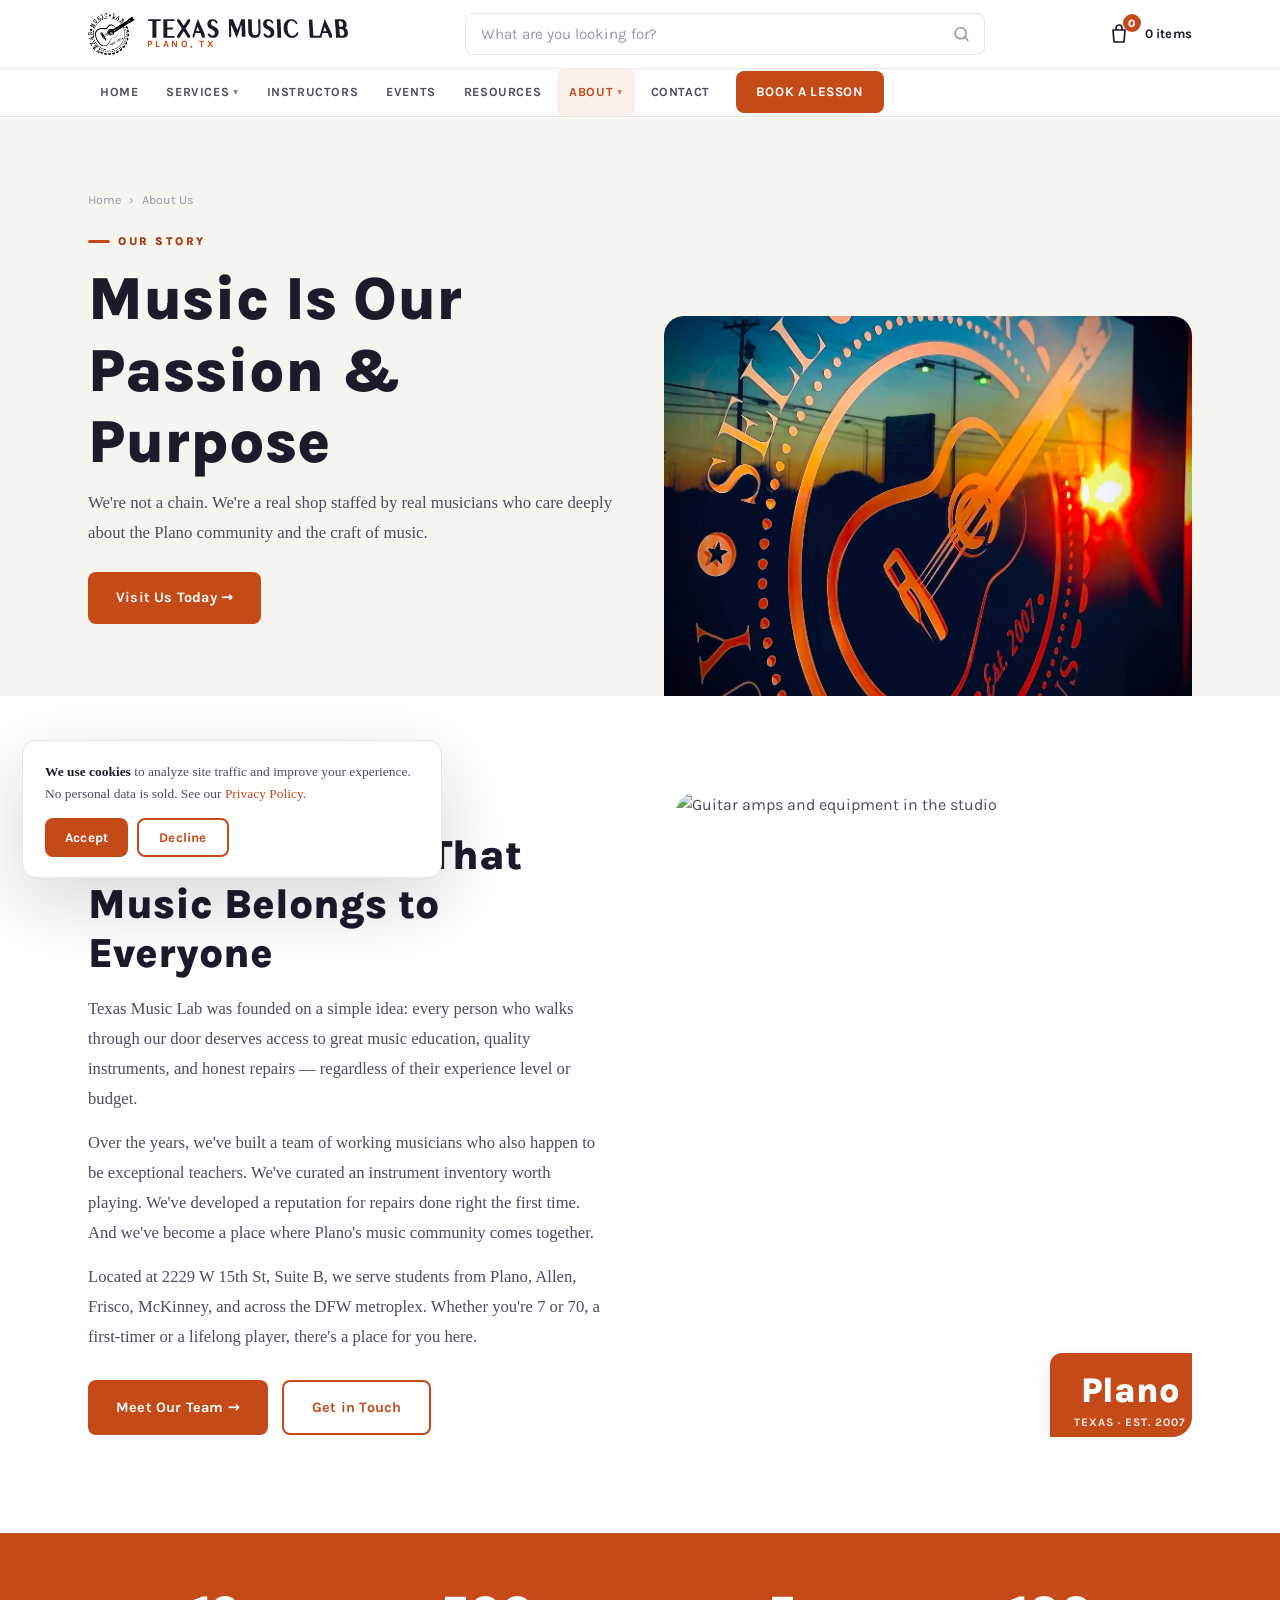
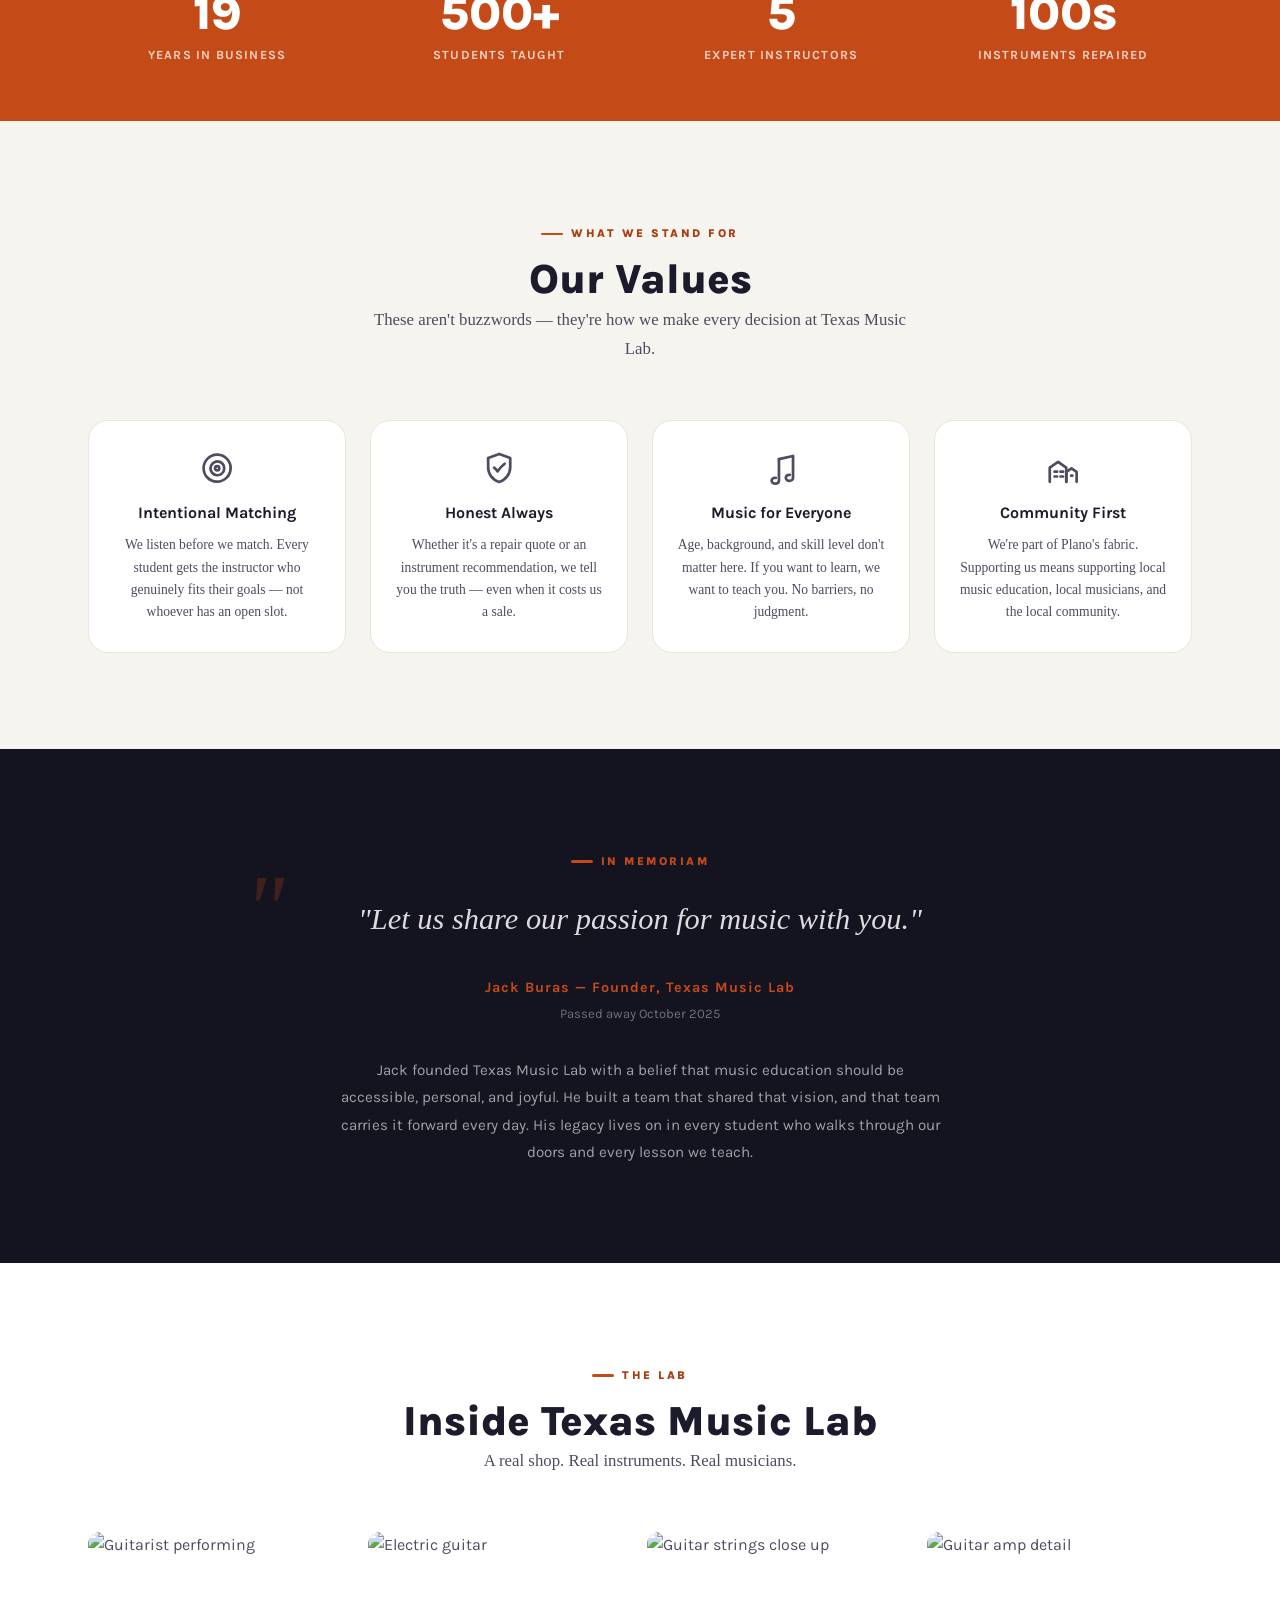
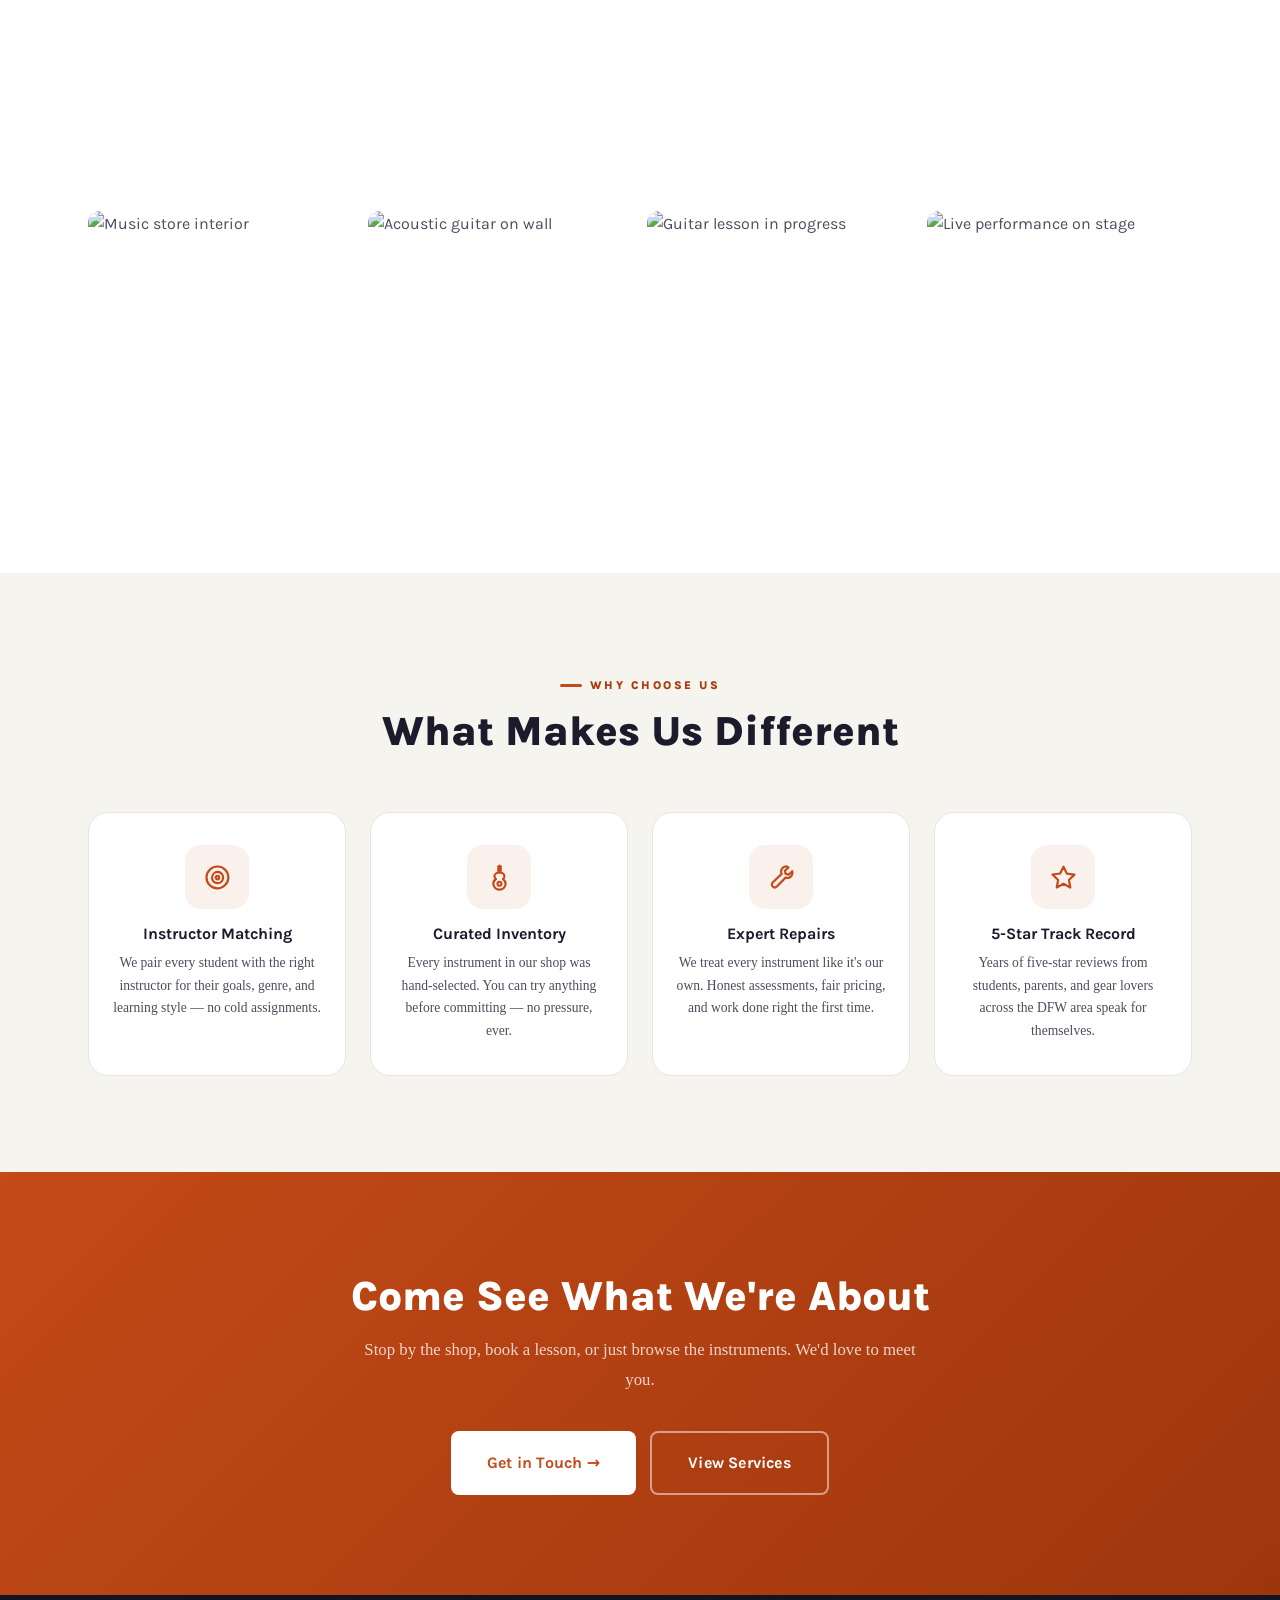
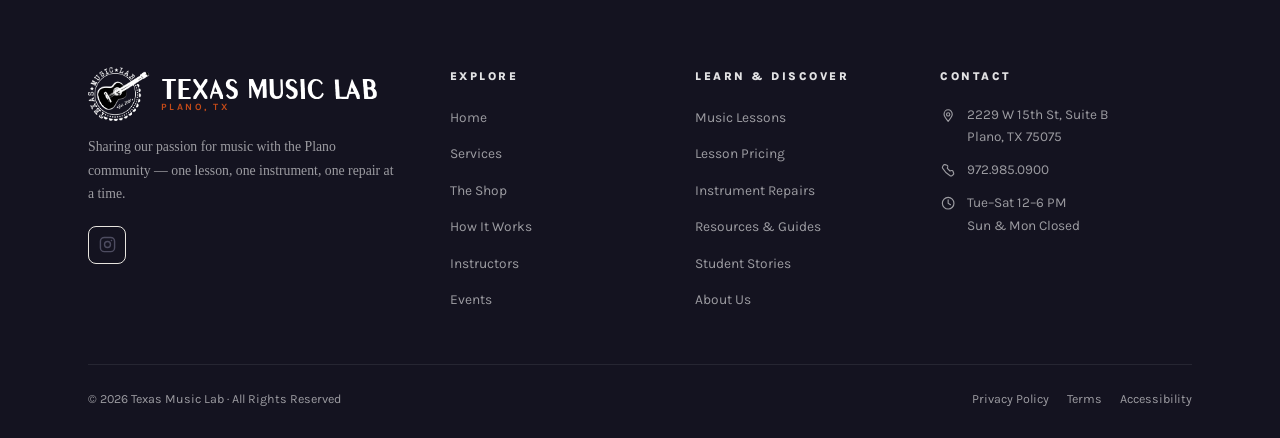
==== commit eef39ef4: "Icons: size in em per context, redraw pin/handshake, banjo -> ukulele - pin lost its centre dot to t" ====
--- a/about.html
+++ b/about.html
@@ -285,7 +285,7 @@
         <p class="val-desc">We listen before we match. Every student gets the instructor who genuinely fits their goals — not whoever has an open slot.</p>
       </div>
       <div class="val-card fu">
-        <div class="val-icon"><svg class="hd-icon" data-icon="handshake" viewBox="0 0 24 24" aria-hidden="true" fill="none" stroke="currentColor" stroke-width="1.7" stroke-linecap="round" stroke-linejoin="round"><path d="M3.6 11.3l3.2-3.2c.4-.4 1-.4 1.4 0l2.2 2.1c.5.5 1.3.5 1.8 0l.8-.8"/><path d="M13.1 9.5l3.4 3.3c.6.6.6 1.5 0 2.1-.6.6-1.5.6-2.1 0"/><path d="M14.4 14.9l1.6 1.6c.6.6.6 1.5 0 2.1-.6.6-1.5.6-2.1 0l-1.6-1.6"/><path d="M12.3 17l-1 1c-.6.6-1.5.6-2.1 0l-4-4"/><path d="M16.5 8.1l3.9 3.9"/></svg></div>
+        <div class="val-icon"><svg class="hd-icon" data-icon="handshake" viewBox="0 0 24 24" aria-hidden="true" fill="none" stroke="currentColor" stroke-width="1.7" stroke-linecap="round" stroke-linejoin="round"><path d="M12 3.1l6.9 2.5v5.6c0 4.4-2.9 8.3-6.9 9.4-4.1-1.1-7-5-6.9-9.4V5.6z"/><path d="M8.8 11.7c.9.6 1.6 1.4 2.2 2.3 1.2-1.9 2.7-3.5 4.4-4.8"/></svg></div>
         <div class="val-title">Honest Always</div>
         <p class="val-desc">Whether it's a repair quote or an instrument recommendation, we tell you the truth — even when it costs us a sale.</p>
       </div>
@@ -450,7 +450,7 @@
       </div>
       <div>
         <div class="ft-head">Contact</div>
-        <div class="ft-ci"><span class="ic"><svg class="hd-icon" data-icon="pin" viewBox="0 0 24 24" aria-hidden="true" fill="currentColor" stroke="currentColor" stroke-width="1.7" stroke-linecap="round" stroke-linejoin="round"><path d="M12 21c3.5-4.1 6-7.4 6-10.3C18 6.9 15.3 4 12 4s-6 2.9-6 6.7C6 13.6 8.5 16.9 12 21z"/><path d="M12 8.5c1.3 0 2.4 1.1 2.4 2.4 0 1.4-1.1 2.4-2.4 2.4-1.4 0-2.4-1.1-2.4-2.4 0-1.3 1.1-2.4 2.4-2.4"/></svg></span><span>2229 W 15th St, Suite B<br>Plano, TX 75075</span></div>
+        <div class="ft-ci"><span class="ic"><svg class="hd-icon" data-icon="pin" viewBox="0 0 24 24" aria-hidden="true" fill="none" stroke="currentColor" stroke-width="1.7" stroke-linecap="round" stroke-linejoin="round"><path d="M12 21c3.5-4.1 6-7.4 6-10.3C18 6.9 15.3 4 12 4s-6 2.9-6 6.7C6 13.6 8.5 16.9 12 21z"/><path d="M12 8.5c1.3 0 2.4 1.1 2.4 2.4 0 1.4-1.1 2.4-2.4 2.4-1.4 0-2.4-1.1-2.4-2.4 0-1.3 1.1-2.4 2.4-2.4"/></svg></span><span>2229 W 15th St, Suite B<br>Plano, TX 75075</span></div>
         <div class="ft-ci"><span class="ic"><svg class="hd-icon" data-icon="phone" viewBox="0 0 24 24" aria-hidden="true" fill="none" stroke="currentColor" stroke-width="1.7" stroke-linecap="round" stroke-linejoin="round"><path d="M7.4 3.9c-.9-.3-1.9.1-2.4.9L3.9 6.6c-.5.8-.5 1.8 0 2.6 2.6 4.6 6.4 8.4 11 11 .8.5 1.8.4 2.5-.1l1.9-1.2c.8-.5 1.1-1.5.8-2.4l-1-2.8c-.3-.8-1.2-1.3-2-1.1l-2.4.6-3.9-3.9.6-2.4c.2-.9-.2-1.8-1.1-2.1z"/></svg></span><a href="tel:+19729850900">972.985.0900</a></div>
         <div class="ft-ci"><span class="ic"><svg class="hd-icon" data-icon="clock" viewBox="0 0 24 24" aria-hidden="true" fill="none" stroke="currentColor" stroke-width="1.7" stroke-linecap="round" stroke-linejoin="round"><path d="M12 3.5c-4.7 0-8.5 3.9-8.5 8.6 0 4.7 3.9 8.5 8.6 8.5 4.7 0 8.5-3.9 8.4-8.6 0-4.7-3.8-8.5-8.5-8.5"/><path d="M12 7.2v5l3.4 2"/></svg></span><span>Tue–Sat 12–6 PM<br>Sun &amp; Mon Closed</span></div>
       </div>
--- a/style.css
+++ b/style.css
@@ -491,7 +491,31 @@
   margin: 0 auto 16px;
   color: var(--orange);     /* the icons stroke in currentColor */
 }
-.hd-icon { width: 31px; height: 31px; display: block; }
+/* Icons inherit their context's font-size. These land in 14 different
+   wrappers - buttons, contact rows, category tiles, star ratings - so a
+   fixed px size would need one rule per wrapper. */
+/* An emoji glyph draws about 1.2x its font-size, so a 1:1 em swap
+   under-draws. These bumps restore the visual weight the emoji had, and
+   the small-text contexts also need a heavier stroke - 1.7 on a 24 viewBox
+   lands under a pixel once the icon is only 13px wide. */
+.hd-icon { width: 1.2em; height: 1.2em; display: inline-block;
+           vertical-align: -.24em; flex: none; }
+.why-icon .hd-icon, .cat-icon .hd-icon, .dl-cover .hd-icon,
+.val-icon .hd-icon, .fs-icon .hd-icon, .map-pin-lg .hd-icon
+        { display: block; vertical-align: 0; margin: 0 auto; }
+.why-icon .hd-icon   { width: 31px; height: 31px; }
+.map-pin-lg .hd-icon { width: 34px; height: 34px; }
+.test-stars          { display: inline-flex; gap: 2px; align-items: center; }
+.test-stars .hd-icon { width: 1.05em; height: 1.05em; vertical-align: 0; }
+.feat-check .hd-icon { width: 1.4em; height: 1.4em; stroke-width: 2.1; }
+.btn .hd-icon        { margin-right: .15em; }
+.ci-icon .hd-icon    { width: 1.55em; height: 1.55em; color: var(--orange); }
+.cat-icon .hd-icon   { width: 1.5em;  height: 1.5em;  color: var(--orange); }
+.dl-cover .hd-icon   { width: 1.45em; height: 1.45em; }
+.story-stat .hd-icon { width: 1.45em; height: 1.45em; stroke-width: 2; }
+.ev-when .hd-icon    { width: 1.35em; height: 1.35em; stroke-width: 2; }
+.mob-sub .hd-icon    { width: 1.3em;  height: 1.3em;  stroke-width: 1.9; }
+.map-pin-lg .hd-icon { width: 34px;   height: 34px; }
 .why-title { font-size: 1rem; color: var(--text); margin-bottom: 8px; }
 .why-desc  { font-size: .85rem; color: var(--body); line-height: 1.67; }
 
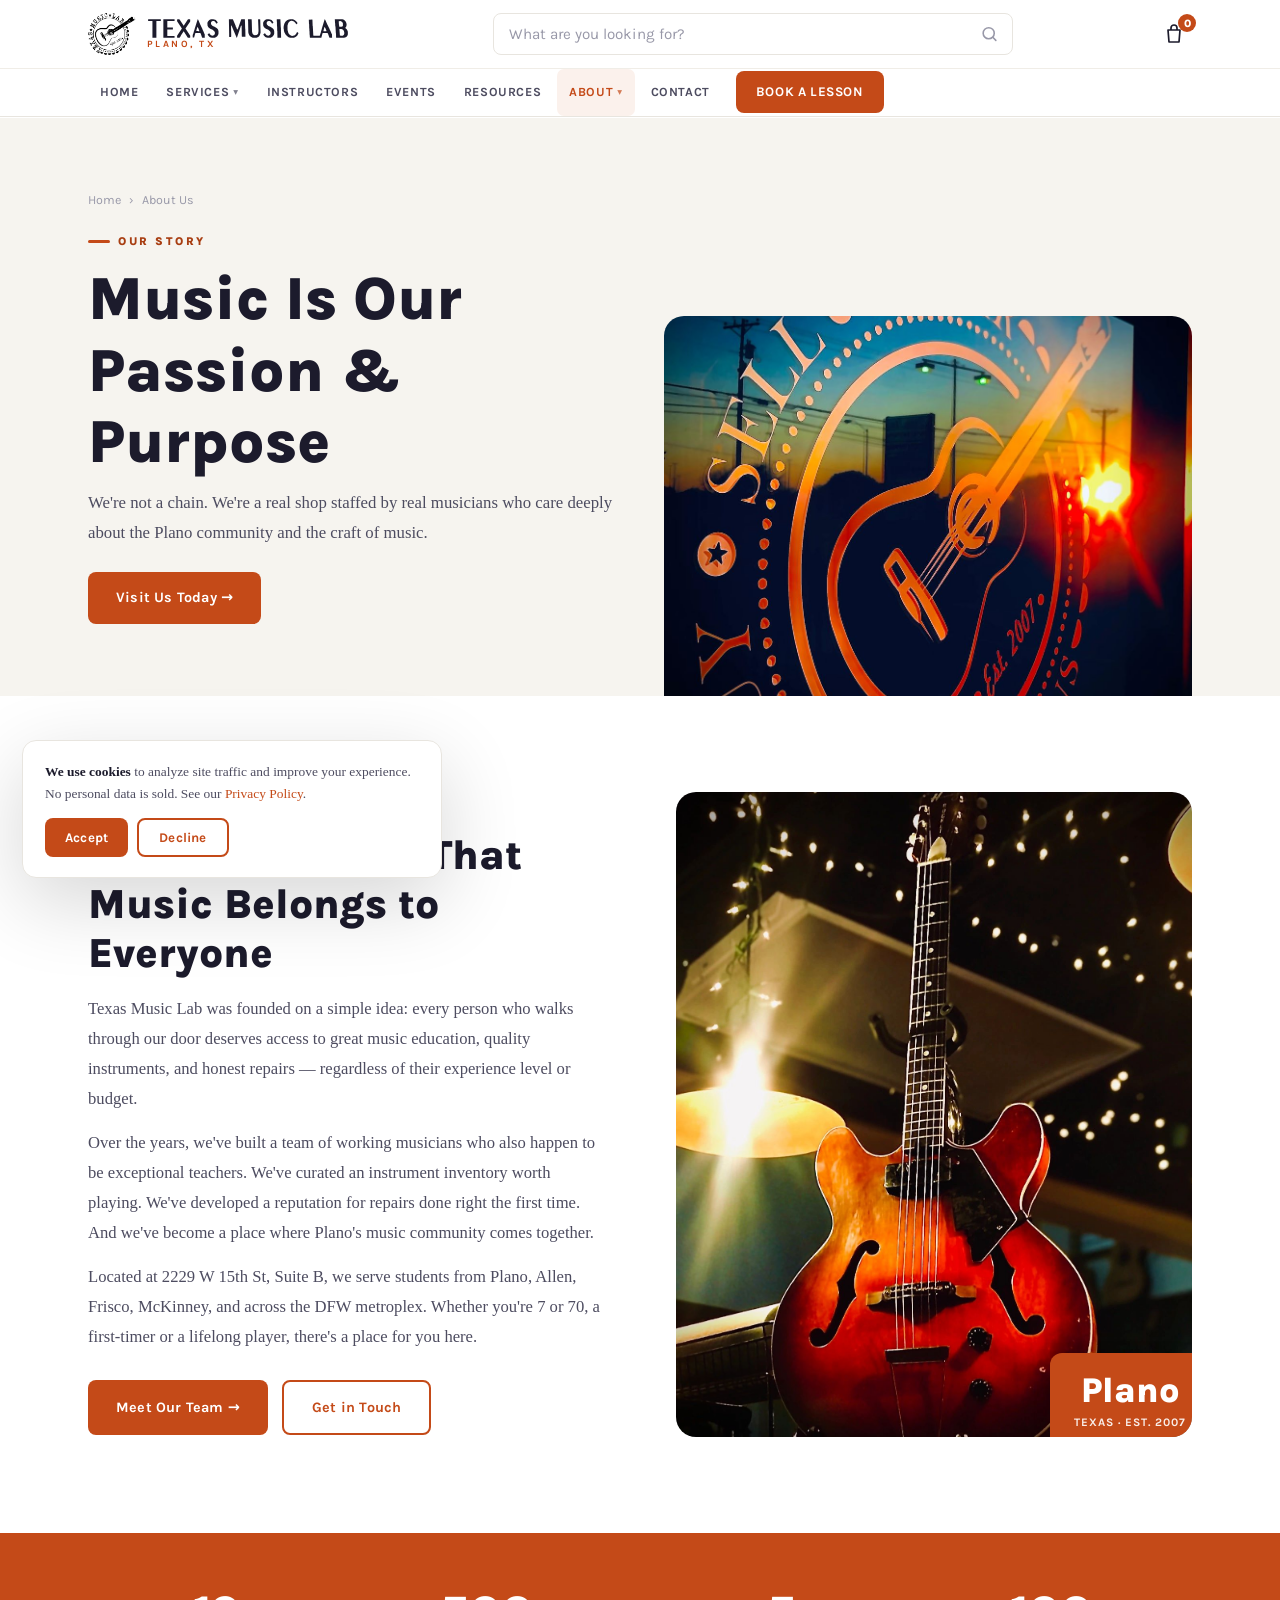
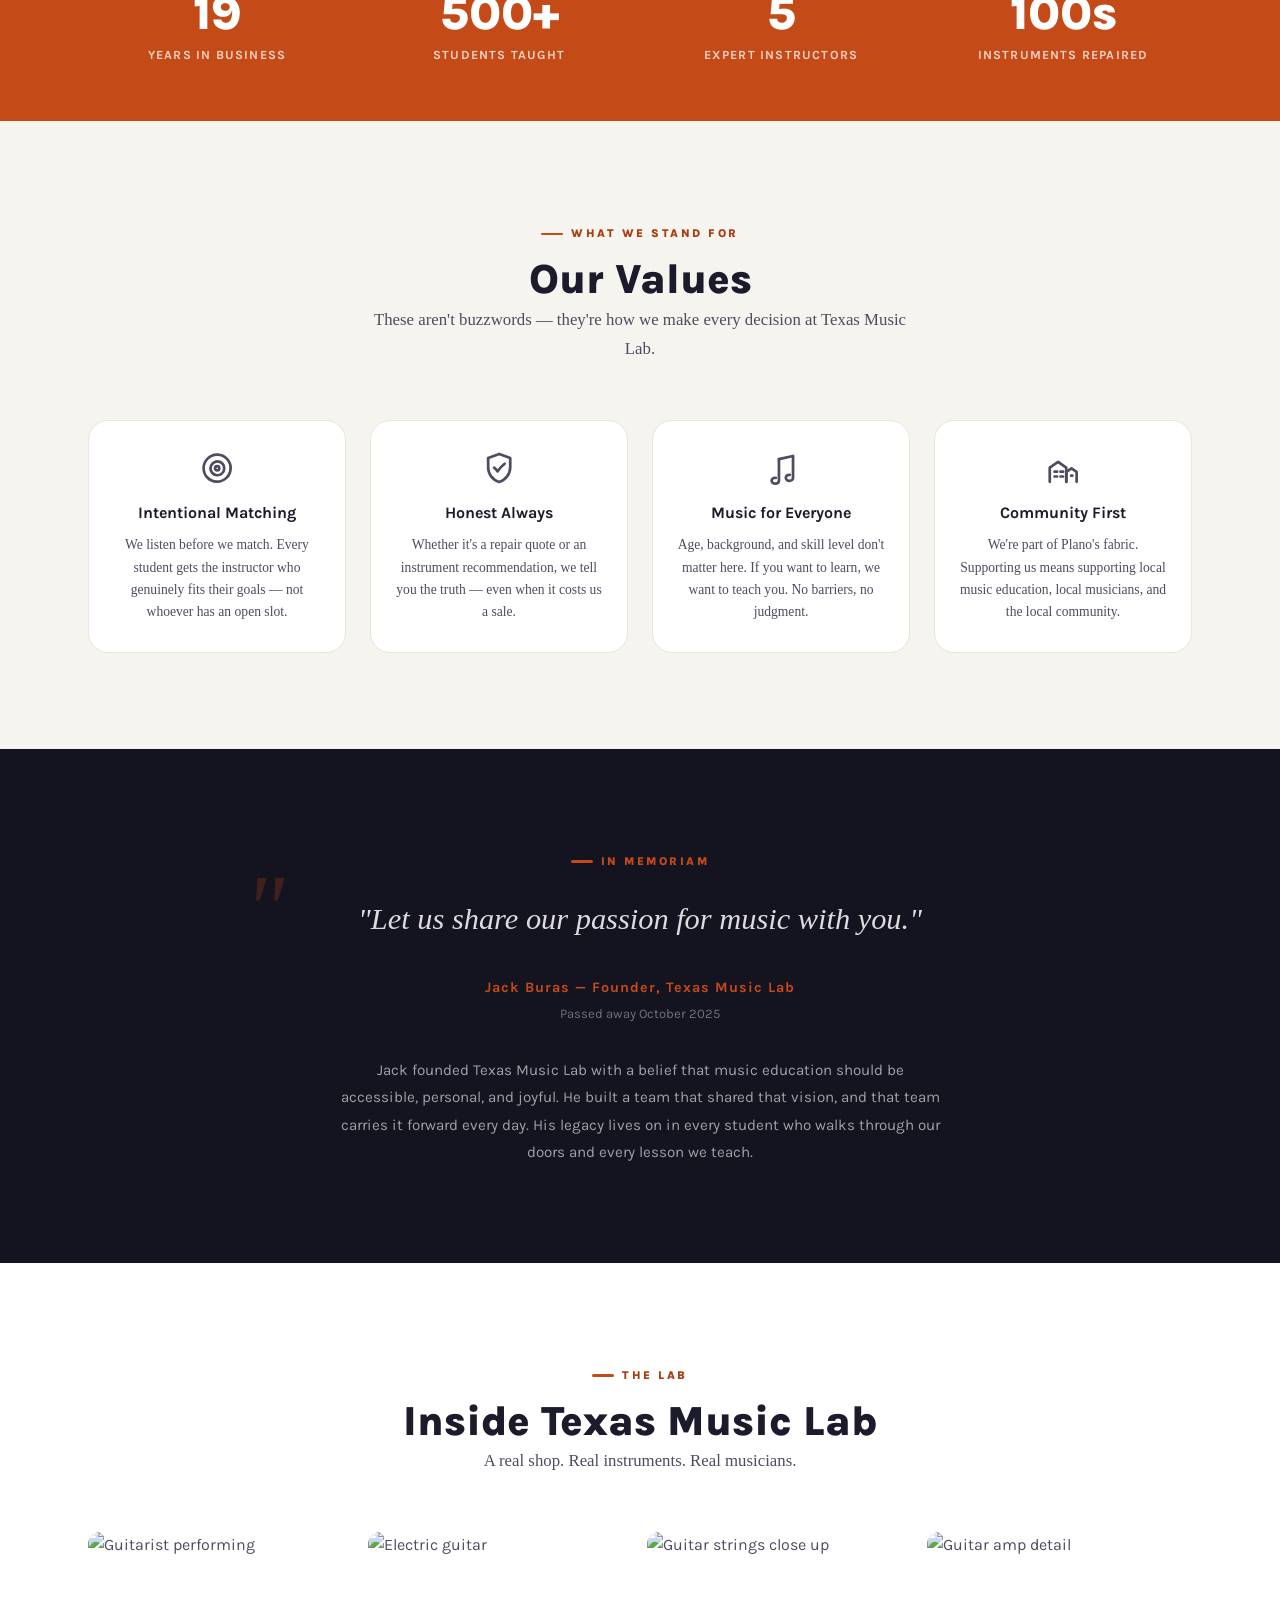
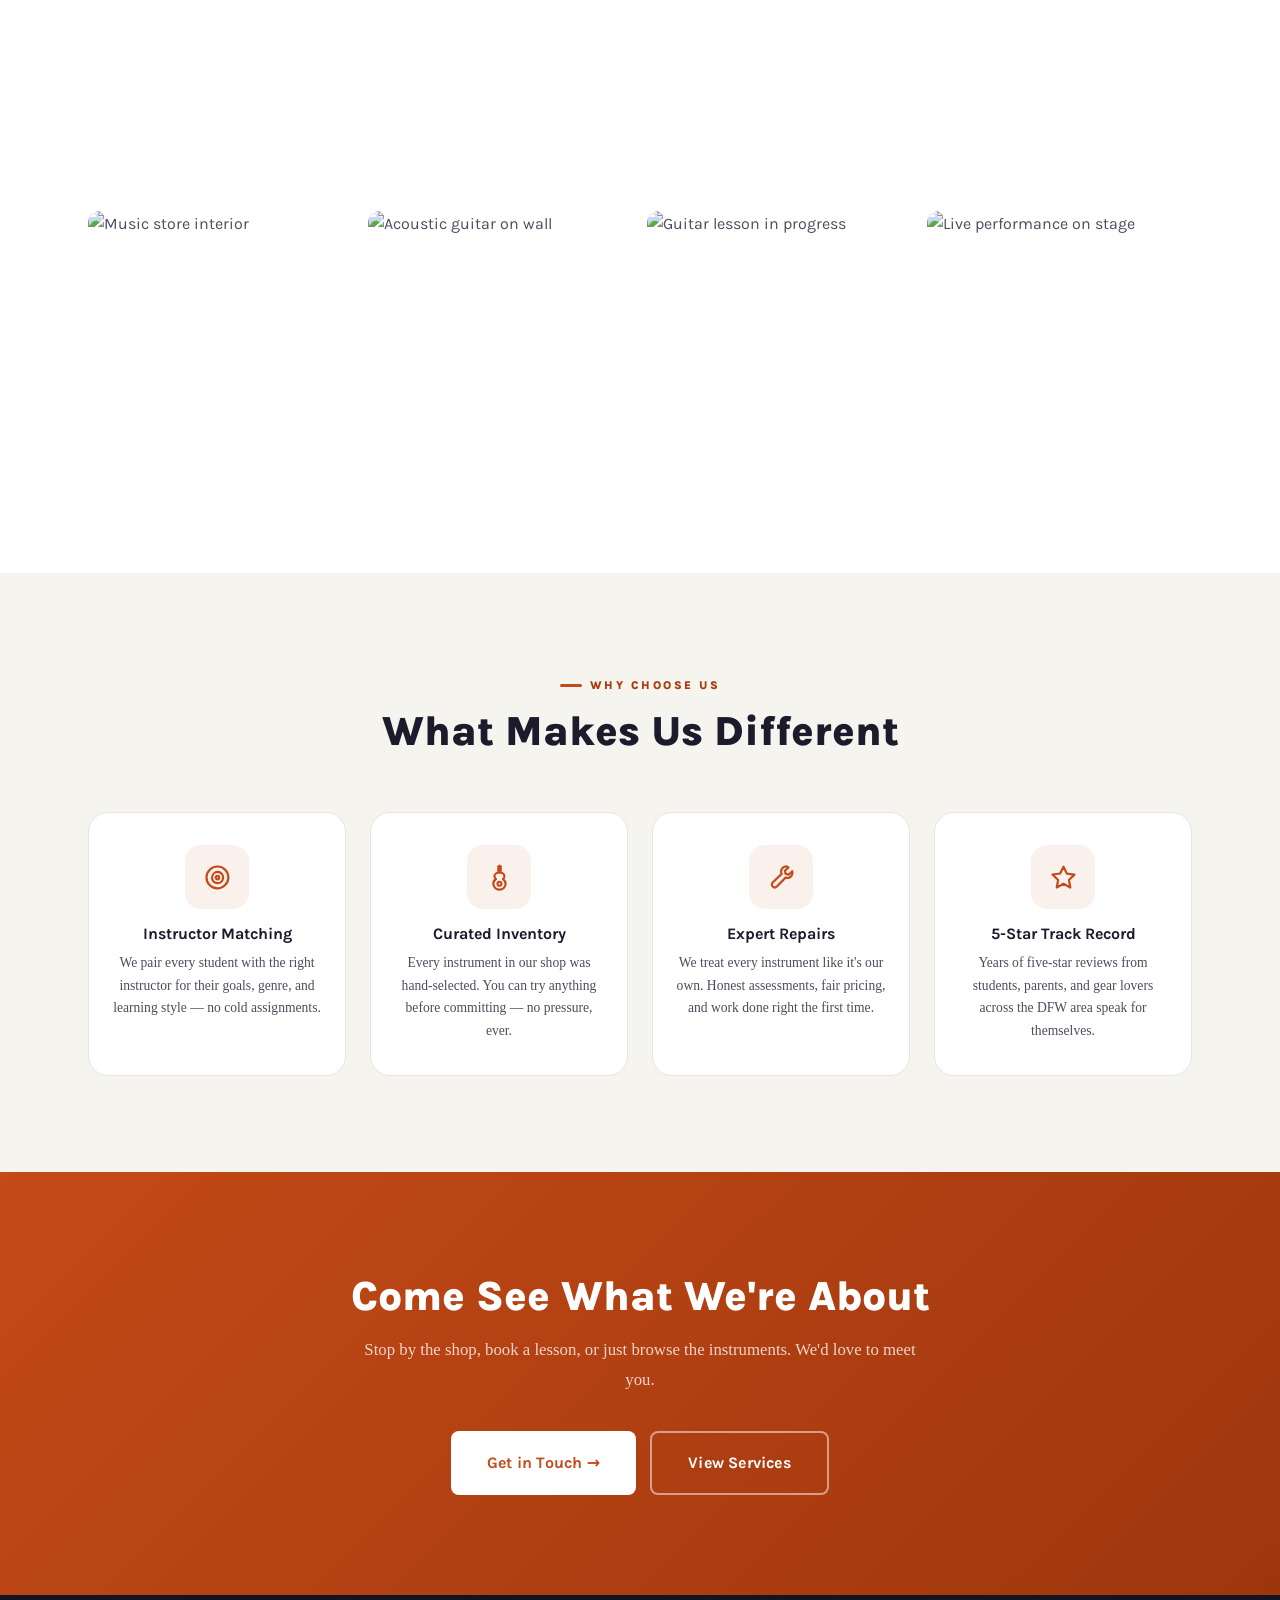
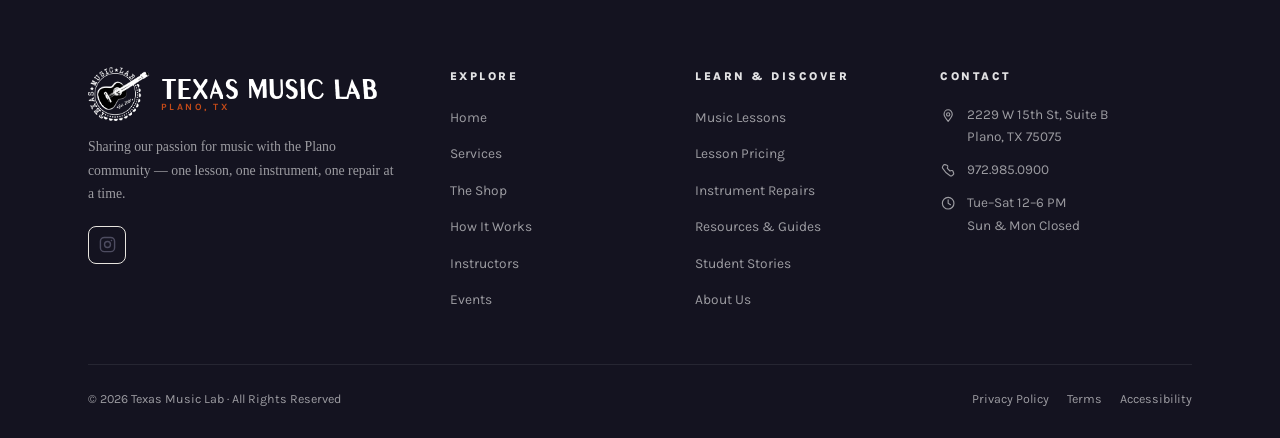
==== commit 27d940f4: "About: replace stock designer-desk photo; drop the '0 items' cart label The About page's 'Who We Are" ====
--- a/about.html
+++ b/about.html
@@ -101,7 +101,6 @@
             <svg viewBox="0 0 24 24" aria-hidden="true"><path d="M6 8h12l-1 12H7L6 8z"/><path d="M9 8V6a3 3 0 0 1 6 0v2"/></svg>
             <span class="cart-count" id="cartCount">0</span>
           </button>
-          <span class="cart-label" id="cartLabel">0 items</span>
           <div class="cart-tray" id="cartTray" hidden></div>
         <button id="hbg" aria-label="Toggle menu" aria-expanded="false"><span></span><span></span><span></span></button>
       </div>
@@ -248,7 +247,8 @@
         </div>
       </div>
       <div class="split-img" style="aspect-ratio:4/5;">
-        <img src="https://images.unsplash.com/photo-1467232004584-a241de8bcf5d?auto=format&fit=crop&w=800&q=80" alt="Guitar amps and equipment in the studio" />
+        <img src="assets/photos/hollowbody.jpg" loading="lazy" decoding="async"
+             alt="A hollowbody archtop hanging on the shop floor under warm lights" />
         <div class="img-badge">
           <span class="badge-num">Plano</span>
           <span class="badge-lbl">Texas · Est. 2007</span>
--- a/style.css
+++ b/style.css
@@ -1849,13 +1849,6 @@
   padding: 0 5px;
 }
 .cart-count[hidden] { display: none; }   /* a display rule out-specifies [hidden] */
-.cart-label {
-  font-size: .82rem;
-  font-weight: 700;
-  color: var(--text);
-  letter-spacing: .2px;
-  white-space: nowrap;
-}
 .cart-tray {
   position: absolute;
   top: calc(100% + 10px); right: 0;
@@ -1900,11 +1893,6 @@
   .nav-bar { display: none; }
   .site-search { display: none; }
   .nav-top { padding: 10px 0; }
-  /* The wordmark reads TEXAS MUSIC LAB now, which is wide enough that the
-     logo plus the cart plus its label plus the hamburger overran 390px and
-     pushed the hamburger off-screen - i.e. no navigation at all on a phone.
-     The label is the least load-bearing of those, so it goes first. */
-  .cart-label { display: none; }
 }
 
 @media (max-width: 560px) {
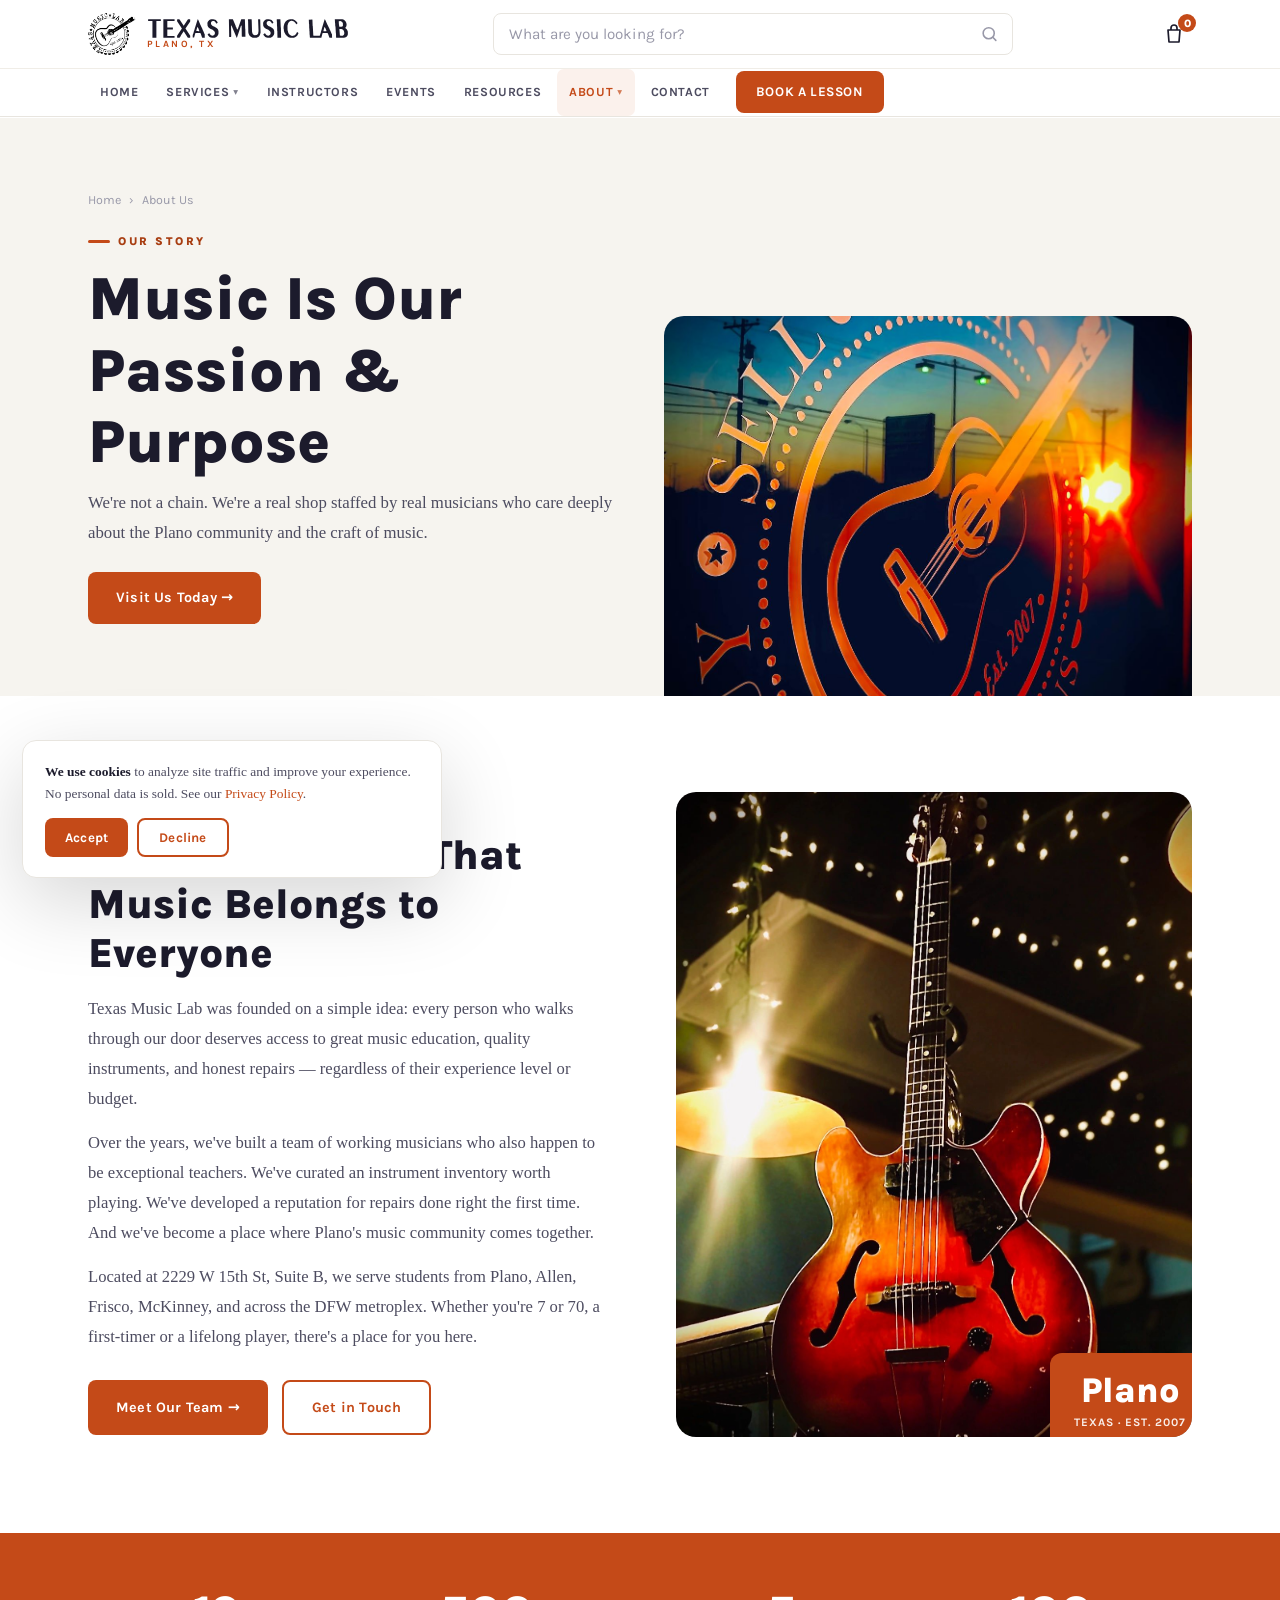
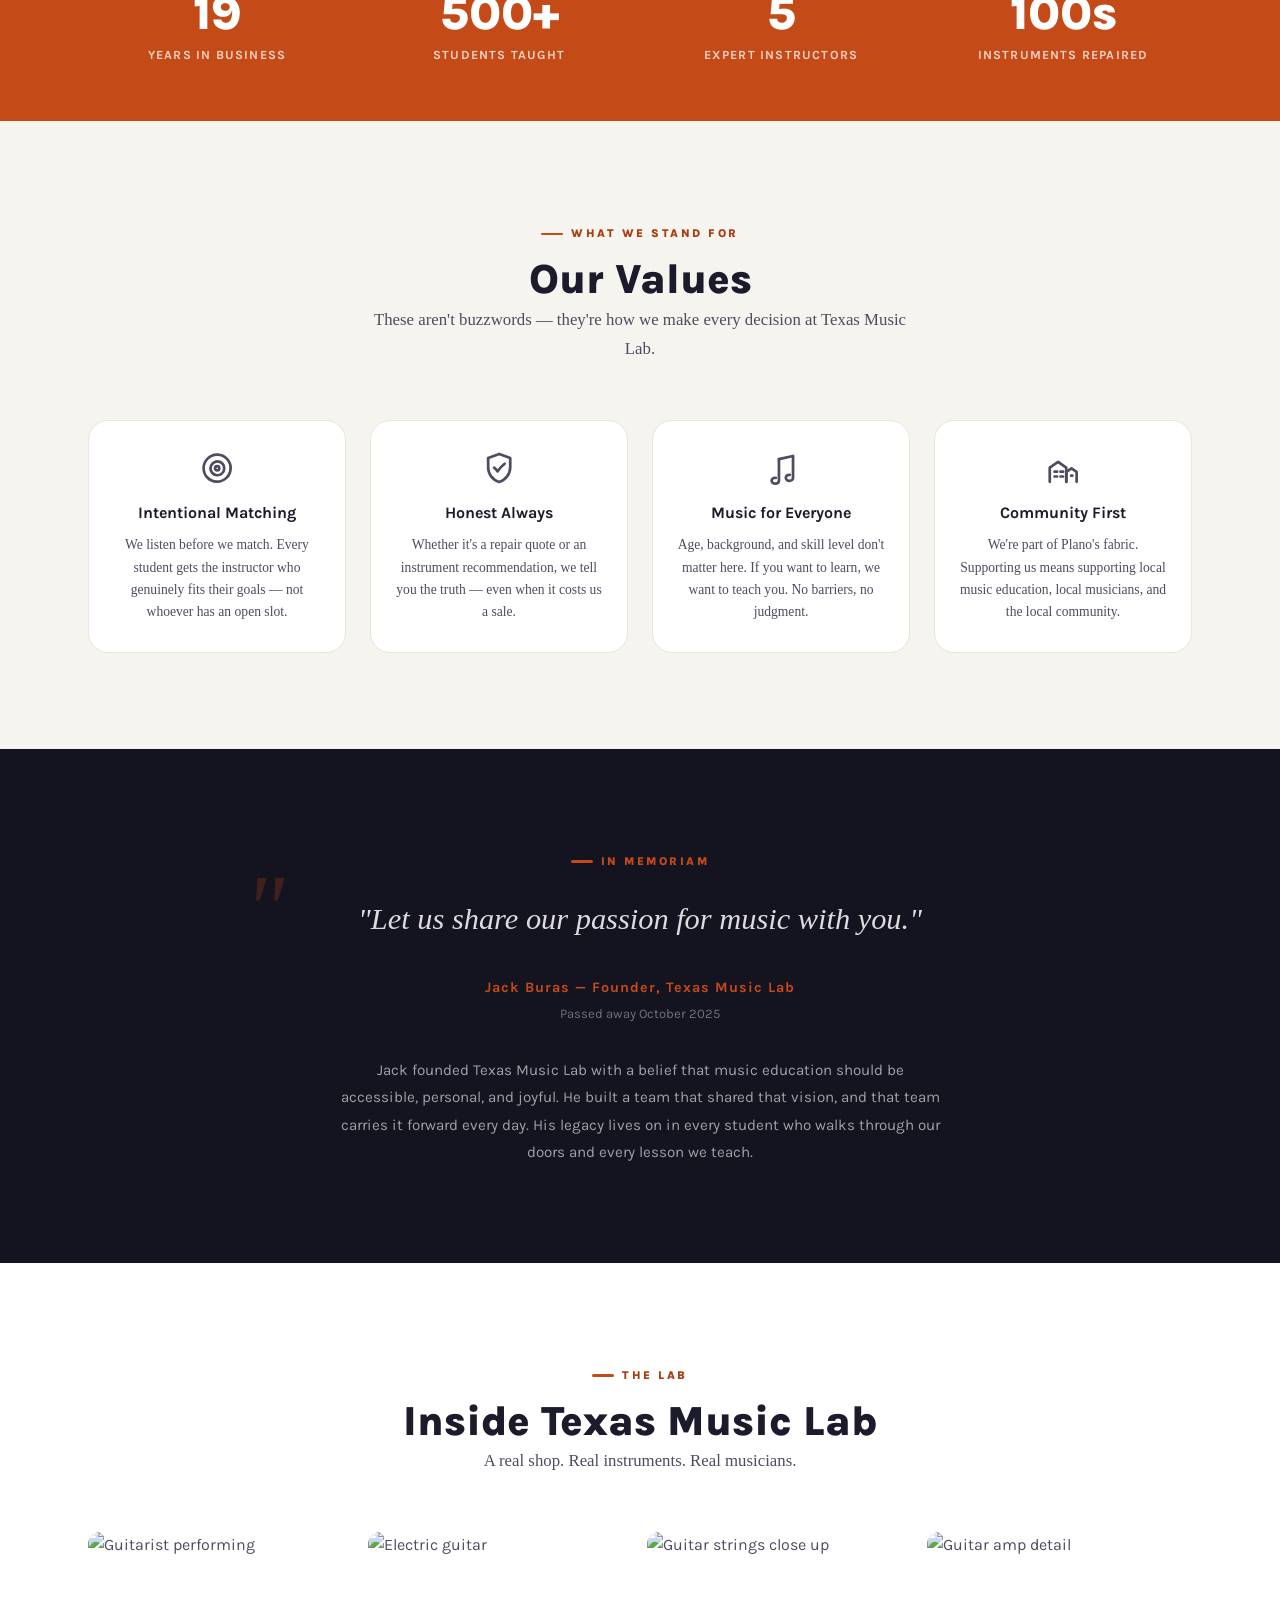
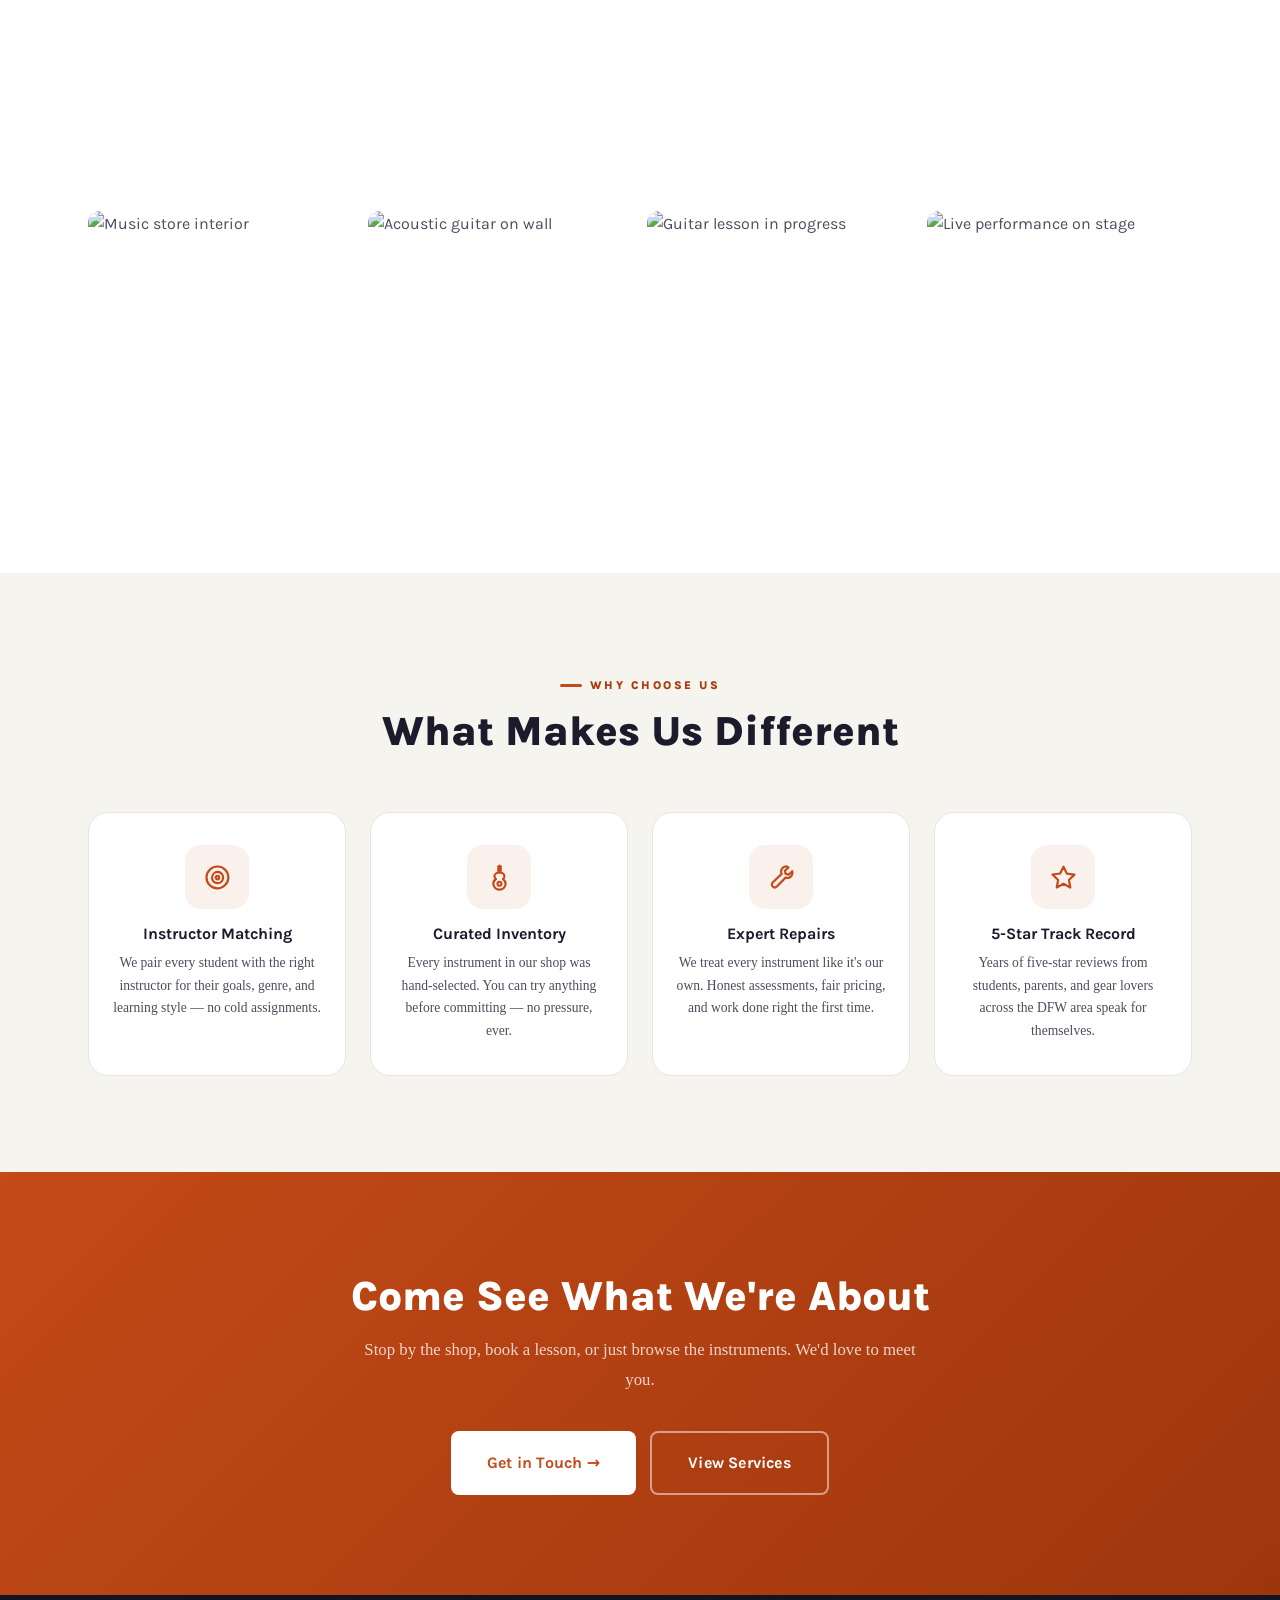
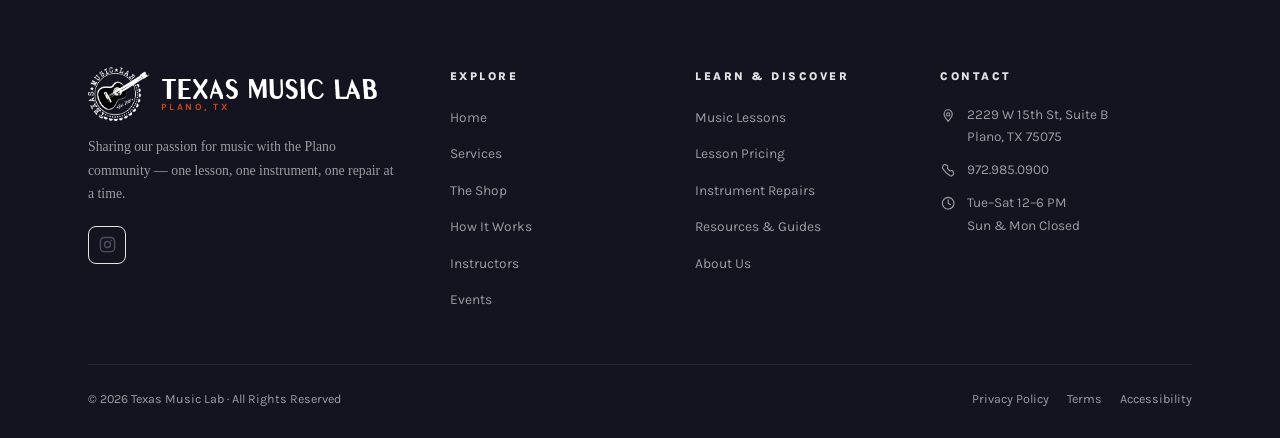
==== commit c8c47b77: "Remove the Student Stories page - every word of it was invented The page was fabricated end to end: " ====
--- a/about.html
+++ b/about.html
@@ -148,7 +148,6 @@
                     <a href="shop.html">Browse the Shop</a>
                     <a href="events.html">Events</a>
                     <a href="resources.html">Resources</a>
-                    <a href="student-stories.html">Student Stories</a>
                   </div>
                 </div>
               </div>
@@ -166,7 +165,6 @@
                     <p class="mega-head">The Shop</p>
                     <a href="about.html">Our Story</a>
                     <a href="instructors.html">Meet the Instructors</a>
-                    <a href="student-stories.html">Student Stories</a>
                   </div>
                   <div class="mega-col">
                     <p class="mega-head">How It Works</p>
@@ -207,7 +205,6 @@
   <a href="resources.html" class="mob-link" data-mob="res">Resources</a>
   <a href="about.html" class="mob-link" data-mob="about">About</a>
   <div class="mob-sub">
-    <a href="student-stories.html"><svg class="hd-icon" data-icon="star" viewBox="0 0 24 24" aria-hidden="true" fill="none" stroke="currentColor" stroke-width="1.7" stroke-linecap="round" stroke-linejoin="round"><path d="M12 3.6l2.6 5.4 5.9.8-4.3 4.1 1.1 5.9-5.3-2.9-5.2 2.8 1-5.8-4.3-4.2 5.9-.8z"/></svg> Student Stories</a>
   </div>
   <a href="contact.html" class="mob-link" data-mob="contact">Contact</a>
   <a href="contact.html" class="btn btn-orange btn-full mob-cta">Book a Lesson</a>
@@ -444,7 +441,6 @@
           <li><a href="services.html#pricing">Lesson Pricing</a></li>
           <li><a href="services.html#repairs">Instrument Repairs</a></li>
           <li><a href="resources.html">Resources &amp; Guides</a></li>
-          <li><a href="student-stories.html">Student Stories</a></li>
           <li><a href="about.html">About Us</a></li>
         </ul>
       </div>
--- a/style.css
+++ b/style.css
@@ -1644,25 +1644,8 @@
   transform-style: preserve-3d;
   transition: transform .45s var(--ease-out);
 }
-.g3d-card {
-  position: absolute;
-  border-radius: 16px;
-  overflow: hidden;
-  background: var(--white);
-  will-change: transform;
-}
-.g3d-card img { width: 100%; height: 100%; object-fit: cover; display: block; }
-
-.g3d-back {
-  left: 0; top: 3%;
-  width: 49%; height: 42%;
-  box-shadow: 0 20px 46px rgba(20, 19, 32, .24);
-  border: 4px solid var(--white);
-}
-
-/* The badge rides in front of both planes. */
 /* The badge was styled as `.split-img .img-badge`; that container is gone,
-   so it needs its own rule. Sits bottom-left, clear of both photo planes. */
+   so it needs its own rule. Sits bottom-left, clear of the instrument. */
 .g3d .img-badge {
   position: absolute;
   left: 0;
@@ -1682,17 +1665,15 @@
      badge in the bottom-left corner does not sit on top of the body. */
   .g3d-float { right: 0; top: 2%; height: 90%; }
   .g3d-float img { --fx: 3.5px; --fy: 4px; }
-  .g3d-back  { width: 44%; height: 36%; }
 }
 
 /* No pointer to lean toward, and vestibular motion is the thing being
    asked about — so present the composition already resolved. */
 @media (hover: none), (pointer: coarse), (prefers-reduced-motion: reduce) {
   .g3d-stage { transform: none !important; transition: none; }
-  .g3d-card, .g3d-float { transform: none !important; }
+  .g3d-float { transform: none !important; }
   .g3d-float { right: 0; top: 2%; height: 90%; }
   .g3d-float img { --fx: 3.5px; --fy: 4px; }
-  .g3d-back  { left: 0; top: 0; }
 }
 
 /* Front plane of the About composition: a cut-out instrument rather than a
